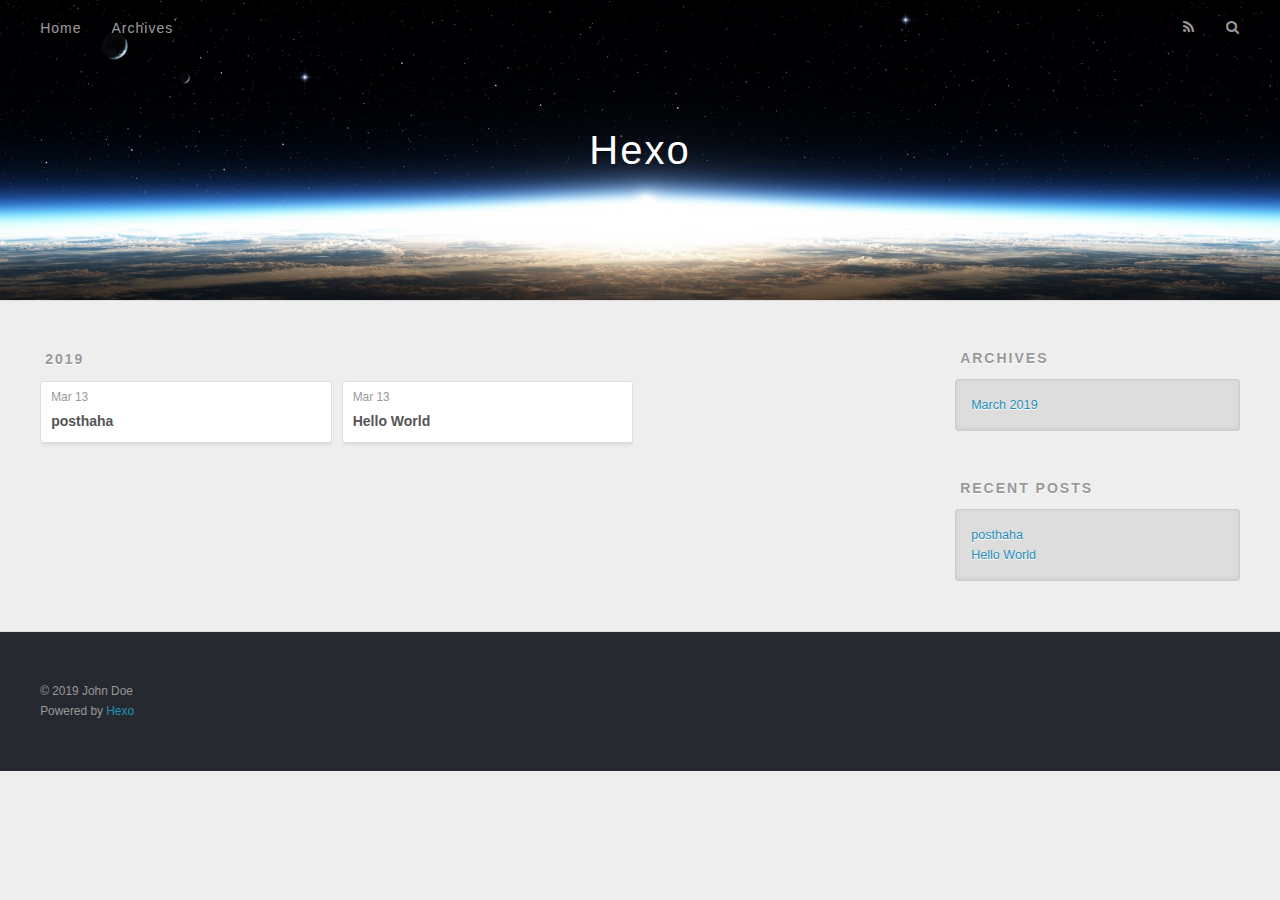
==== archives/index.html @ 3a90e71d "Site updated: 2019-03-13 20:01:15" ====
<!DOCTYPE html>
<html>
<head><meta name="generator" content="Hexo 3.8.0">
  <meta charset="utf-8">
  

  
  <title>Archives | Hexo</title>
  <meta name="viewport" content="width=device-width, initial-scale=1, maximum-scale=1">
  <meta property="og:type" content="website">
<meta property="og:title" content="Hexo">
<meta property="og:url" content="http://yoursite.com/archives/index.html">
<meta property="og:site_name" content="Hexo">
<meta property="og:locale" content="default">
<meta name="twitter:card" content="summary">
<meta name="twitter:title" content="Hexo">
  
    <link rel="alternate" href="/atom.xml" title="Hexo" type="application/atom+xml">
  
  
    <link rel="icon" href="/favicon.png">
  
  
    <link href="//fonts.googleapis.com/css?family=Source+Code+Pro" rel="stylesheet" type="text/css">
  
  <link rel="stylesheet" href="/css/style.css">
</head>
</html>
<body>
  <div id="container">
    <div id="wrap">
      <header id="header">
  <div id="banner"></div>
  <div id="header-outer" class="outer">
    <div id="header-title" class="inner">
      <h1 id="logo-wrap">
        <a href="/" id="logo">Hexo</a>
      </h1>
      
    </div>
    <div id="header-inner" class="inner">
      <nav id="main-nav">
        <a id="main-nav-toggle" class="nav-icon"></a>
        
          <a class="main-nav-link" href="/">Home</a>
        
          <a class="main-nav-link" href="/archives">Archives</a>
        
      </nav>
      <nav id="sub-nav">
        
          <a id="nav-rss-link" class="nav-icon" href="/atom.xml" title="RSS Feed"></a>
        
        <a id="nav-search-btn" class="nav-icon" title="Search"></a>
      </nav>
      <div id="search-form-wrap">
        <form action="//google.com/search" method="get" accept-charset="UTF-8" class="search-form"><input type="search" name="q" class="search-form-input" placeholder="Search"><button type="submit" class="search-form-submit">&#xF002;</button><input type="hidden" name="sitesearch" value="http://yoursite.com"></form>
      </div>
    </div>
  </div>
</header>
      <div class="outer">
        <section id="main">
  
  
    
    
      
      
      <section class="archives-wrap">
        <div class="archive-year-wrap">
          <a href="/archives/2019" class="archive-year">2019</a>
        </div>
        <div class="archives">
    
    <article class="archive-article archive-type-post">
  <div class="archive-article-inner">
    <header class="archive-article-header">
      <a href="/2019/03/13/posthaha/" class="archive-article-date">
  <time datetime="2019-03-13T12:00:44.000Z" itemprop="datePublished">Mar 13</time>
</a>
      
  
    <h1 itemprop="name">
      <a class="archive-article-title" href="/2019/03/13/posthaha/">posthaha</a>
    </h1>
  

    </header>
  </div>
</article>
  
    
    
    <article class="archive-article archive-type-post">
  <div class="archive-article-inner">
    <header class="archive-article-header">
      <a href="/2019/03/13/hello-world/" class="archive-article-date">
  <time datetime="2019-03-13T11:34:07.555Z" itemprop="datePublished">Mar 13</time>
</a>
      
  
    <h1 itemprop="name">
      <a class="archive-article-title" href="/2019/03/13/hello-world/">Hello World</a>
    </h1>
  

    </header>
  </div>
</article>
  
  
    </div></section>
  


</section>
        
          <aside id="sidebar">
  
    

  
    

  
    
  
    
  <div class="widget-wrap">
    <h3 class="widget-title">Archives</h3>
    <div class="widget">
      <ul class="archive-list"><li class="archive-list-item"><a class="archive-list-link" href="/archives/2019/03/">March 2019</a></li></ul>
    </div>
  </div>


  
    
  <div class="widget-wrap">
    <h3 class="widget-title">Recent Posts</h3>
    <div class="widget">
      <ul>
        
          <li>
            <a href="/2019/03/13/posthaha/">posthaha</a>
          </li>
        
          <li>
            <a href="/2019/03/13/hello-world/">Hello World</a>
          </li>
        
      </ul>
    </div>
  </div>

  
</aside>
        
      </div>
      <footer id="footer">
  
  <div class="outer">
    <div id="footer-info" class="inner">
      &copy; 2019 John Doe<br>
      Powered by <a href="http://hexo.io/" target="_blank">Hexo</a>
    </div>
  </div>
</footer>
    </div>
    <nav id="mobile-nav">
  
    <a href="/" class="mobile-nav-link">Home</a>
  
    <a href="/archives" class="mobile-nav-link">Archives</a>
  
</nav>
    

<script src="//ajax.googleapis.com/ajax/libs/jquery/2.0.3/jquery.min.js"></script>


  <link rel="stylesheet" href="/fancybox/jquery.fancybox.css">
  <script src="/fancybox/jquery.fancybox.pack.js"></script>


<script src="/js/script.js"></script>



  </div>
</body>
</html>
---- css/style.css ----
body {
  width: 100%;
}
body:before,
body:after {
  content: "";
  display: table;
}
body:after {
  clear: both;
}
html,
body,
div,
span,
applet,
object,
iframe,
h1,
h2,
h3,
h4,
h5,
h6,
p,
blockquote,
pre,
a,
abbr,
acronym,
address,
big,
cite,
code,
del,
dfn,
em,
img,
ins,
kbd,
q,
s,
samp,
small,
strike,
strong,
sub,
sup,
tt,
var,
dl,
dt,
dd,
ol,
ul,
li,
fieldset,
form,
label,
legend,
table,
caption,
tbody,
tfoot,
thead,
tr,
th,
td {
  margin: 0;
  padding: 0;
  border: 0;
  outline: 0;
  font-weight: inherit;
  font-style: inherit;
  font-family: inherit;
  font-size: 100%;
  vertical-align: baseline;
}
body {
  line-height: 1;
  color: #000;
  background: #fff;
}
ol,
ul {
  list-style: none;
}
table {
  border-collapse: separate;
  border-spacing: 0;
  vertical-align: middle;
}
caption,
th,
td {
  text-align: left;
  font-weight: normal;
  vertical-align: middle;
}
a img {
  border: none;
}
input,
button {
  margin: 0;
  padding: 0;
}
input::-moz-focus-inner,
button::-moz-focus-inner {
  border: 0;
  padding: 0;
}
@font-face {
  font-family: FontAwesome;
  font-style: normal;
  font-weight: normal;
  src: url("fonts/fontawesome-webfont.eot?v=#4.0.3");
  src: url("fonts/fontawesome-webfont.eot?#iefix&v=#4.0.3") format("embedded-opentype"), url("fonts/fontawesome-webfont.woff?v=#4.0.3") format("woff"), url("fonts/fontawesome-webfont.ttf?v=#4.0.3") format("truetype"), url("fonts/fontawesome-webfont.svg#fontawesomeregular?v=#4.0.3") format("svg");
}
html,
body,
#container {
  height: 100%;
}
body {
  background: #eee;
  font: 14px -apple-system, BlinkMacSystemFont, "Segoe UI", "Roboto", "Oxygen", "Ubuntu", "Cantarell", "Fira Sans", "Droid Sans", "Helvetica Neue", sans-serif;
  -webkit-text-size-adjust: 100%;
}
.outer {
  max-width: 1220px;
  margin: 0 auto;
  padding: 0 20px;
}
.outer:before,
.outer:after {
  content: "";
  display: table;
}
.outer:after {
  clear: both;
}
.inner {
  display: inline;
  float: left;
  width: 98.33333333333333%;
  margin: 0 0.833333333333333%;
}
.left,
.alignleft {
  float: left;
}
.right,
.alignright {
  float: right;
}
.clear {
  clear: both;
}
#container {
  position: relative;
}
.mobile-nav-on {
  overflow: hidden;
}
#wrap {
  height: 100%;
  width: 100%;
  position: absolute;
  top: 0;
  left: 0;
  -webkit-transition: 0.2s ease-out;
  -moz-transition: 0.2s ease-out;
  -ms-transition: 0.2s ease-out;
  transition: 0.2s ease-out;
  z-index: 1;
  background: #eee;
}
.mobile-nav-on #wrap {
  left: 280px;
}
@media screen and (min-width: 768px) {
  #main {
    display: inline;
    float: left;
    width: 73.33333333333333%;
    margin: 0 0.833333333333333%;
  }
}
.article-date,
.article-category-link,
.archive-year,
.widget-title {
  text-decoration: none;
  text-transform: uppercase;
  letter-spacing: 2px;
  color: #999;
  margin-bottom: 1em;
  margin-left: 5px;
  line-height: 1em;
  text-shadow: 0 1px #fff;
  font-weight: bold;
}
.article-inner,
.archive-article-inner {
  background: #fff;
  -webkit-box-shadow: 1px 2px 3px #ddd;
  box-shadow: 1px 2px 3px #ddd;
  border: 1px solid #ddd;
  border-radius: 3px;
}
.article-entry h1,
.widget h1 {
  font-size: 2em;
}
.article-entry h2,
.widget h2 {
  font-size: 1.5em;
}
.article-entry h3,
.widget h3 {
  font-size: 1.3em;
}
.article-entry h4,
.widget h4 {
  font-size: 1.2em;
}
.article-entry h5,
.widget h5 {
  font-size: 1em;
}
.article-entry h6,
.widget h6 {
  font-size: 1em;
  color: #999;
}
.article-entry hr,
.widget hr {
  border: 1px dashed #ddd;
}
.article-entry strong,
.widget strong {
  font-weight: bold;
}
.article-entry em,
.widget em,
.article-entry cite,
.widget cite {
  font-style: italic;
}
.article-entry sup,
.widget sup,
.article-entry sub,
.widget sub {
  font-size: 0.75em;
  line-height: 0;
  position: relative;
  vertical-align: baseline;
}
.article-entry sup,
.widget sup {
  top: -0.5em;
}
.article-entry sub,
.widget sub {
  bottom: -0.2em;
}
.article-entry small,
.widget small {
  font-size: 0.85em;
}
.article-entry acronym,
.widget acronym,
.article-entry abbr,
.widget abbr {
  border-bottom: 1px dotted;
}
.article-entry ul,
.widget ul,
.article-entry ol,
.widget ol,
.article-entry dl,
.widget dl {
  margin: 0 20px;
  line-height: 1.6em;
}
.article-entry ul ul,
.widget ul ul,
.article-entry ol ul,
.widget ol ul,
.article-entry ul ol,
.widget ul ol,
.article-entry ol ol,
.widget ol ol {
  margin-top: 0;
  margin-bottom: 0;
}
.article-entry ul,
.widget ul {
  list-style: disc;
}
.article-entry ol,
.widget ol {
  list-style: decimal;
}
.article-entry dt,
.widget dt {
  font-weight: bold;
}
#header {
  height: 300px;
  position: relative;
  border-bottom: 1px solid #ddd;
}
#header:before,
#header:after {
  content: "";
  position: absolute;
  left: 0;
  right: 0;
  height: 40px;
}
#header:before {
  top: 0;
  background: -webkit-linear-gradient(rgba(0,0,0,0.2), transparent);
  background: -moz-linear-gradient(rgba(0,0,0,0.2), transparent);
  background: -ms-linear-gradient(rgba(0,0,0,0.2), transparent);
  background: linear-gradient(rgba(0,0,0,0.2), transparent);
}
#header:after {
  bottom: 0;
  background: -webkit-linear-gradient(transparent, rgba(0,0,0,0.2));
  background: -moz-linear-gradient(transparent, rgba(0,0,0,0.2));
  background: -ms-linear-gradient(transparent, rgba(0,0,0,0.2));
  background: linear-gradient(transparent, rgba(0,0,0,0.2));
}
#header-outer {
  height: 100%;
  position: relative;
}
#header-inner {
  position: relative;
  overflow: hidden;
}
#banner {
  position: absolute;
  top: 0;
  left: 0;
  width: 100%;
  height: 100%;
  background: url("images/banner.jpg") center #000;
  -webkit-background-size: cover;
  -moz-background-size: cover;
  background-size: cover;
  z-index: -1;
}
#header-title {
  text-align: center;
  height: 40px;
  position: absolute;
  top: 50%;
  left: 0;
  margin-top: -20px;
}
#logo,
#subtitle {
  text-decoration: none;
  color: #fff;
  font-weight: 300;
  text-shadow: 0 1px 4px rgba(0,0,0,0.3);
}
#logo {
  font-size: 40px;
  line-height: 40px;
  letter-spacing: 2px;
}
#subtitle {
  font-size: 16px;
  line-height: 16px;
  letter-spacing: 1px;
}
#subtitle-wrap {
  margin-top: 16px;
}
#main-nav {
  float: left;
  margin-left: -15px;
}
.nav-icon,
.main-nav-link {
  float: left;
  color: #fff;
  opacity: 0.6;
  text-decoration: none;
  text-shadow: 0 1px rgba(0,0,0,0.2);
  -webkit-transition: opacity 0.2s;
  -moz-transition: opacity 0.2s;
  -ms-transition: opacity 0.2s;
  transition: opacity 0.2s;
  display: block;
  padding: 20px 15px;
}
.nav-icon:hover,
.main-nav-link:hover {
  opacity: 1;
}
.nav-icon {
  font-family: FontAwesome;
  text-align: center;
  font-size: 14px;
  width: 14px;
  height: 14px;
  padding: 20px 15px;
  position: relative;
  cursor: pointer;
}
.main-nav-link {
  font-weight: 300;
  letter-spacing: 1px;
}
@media screen and (max-width: 479px) {
  .main-nav-link {
    display: none;
  }
}
#main-nav-toggle {
  display: none;
}
#main-nav-toggle:before {
  content: "\f0c9";
}
@media screen and (max-width: 479px) {
  #main-nav-toggle {
    display: block;
  }
}
#sub-nav {
  float: right;
  margin-right: -15px;
}
#nav-rss-link:before {
  content: "\f09e";
}
#nav-search-btn:before {
  content: "\f002";
}
#search-form-wrap {
  position: absolute;
  top: 15px;
  width: 150px;
  height: 30px;
  right: -150px;
  opacity: 0;
  -webkit-transition: 0.2s ease-out;
  -moz-transition: 0.2s ease-out;
  -ms-transition: 0.2s ease-out;
  transition: 0.2s ease-out;
}
#search-form-wrap.on {
  opacity: 1;
  right: 0;
}
@media screen and (max-width: 479px) {
  #search-form-wrap {
    width: 100%;
    right: -100%;
  }
}
.search-form {
  position: absolute;
  top: 0;
  left: 0;
  right: 0;
  background: #fff;
  padding: 5px 15px;
  border-radius: 15px;
  -webkit-box-shadow: 0 0 10px rgba(0,0,0,0.3);
  box-shadow: 0 0 10px rgba(0,0,0,0.3);
}
.search-form-input {
  border: none;
  background: none;
  color: #555;
  width: 100%;
  font: 13px -apple-system, BlinkMacSystemFont, "Segoe UI", "Roboto", "Oxygen", "Ubuntu", "Cantarell", "Fira Sans", "Droid Sans", "Helvetica Neue", sans-serif;
  outline: none;
}
.search-form-input::-webkit-search-results-decoration,
.search-form-input::-webkit-search-cancel-button {
  -webkit-appearance: none;
}
.search-form-submit {
  position: absolute;
  top: 50%;
  right: 10px;
  margin-top: -7px;
  font: 13px FontAwesome;
  border: none;
  background: none;
  color: #bbb;
  cursor: pointer;
}
.search-form-submit:hover,
.search-form-submit:focus {
  color: #777;
}
.article {
  margin: 50px 0;
}
.article-inner {
  overflow: hidden;
}
.article-meta:before,
.article-meta:after {
  content: "";
  display: table;
}
.article-meta:after {
  clear: both;
}
.article-date {
  float: left;
}
.article-category {
  float: left;
  line-height: 1em;
  color: #ccc;
  text-shadow: 0 1px #fff;
  margin-left: 8px;
}
.article-category:before {
  content: "\2022";
}
.article-category-link {
  margin: 0 12px 1em;
}
.article-header {
  padding: 20px 20px 0;
}
.article-title {
  text-decoration: none;
  font-size: 2em;
  font-weight: bold;
  color: #555;
  line-height: 1.1em;
  -webkit-transition: color 0.2s;
  -moz-transition: color 0.2s;
  -ms-transition: color 0.2s;
  transition: color 0.2s;
}
a.article-title:hover {
  color: #258fb8;
}
.article-entry {
  color: #555;
  padding: 0 20px;
}
.article-entry:before,
.article-entry:after {
  content: "";
  display: table;
}
.article-entry:after {
  clear: both;
}
.article-entry p,
.article-entry table {
  line-height: 1.6em;
  margin: 1.6em 0;
}
.article-entry h1,
.article-entry h2,
.article-entry h3,
.article-entry h4,
.article-entry h5,
.article-entry h6 {
  font-weight: bold;
}
.article-entry h1,
.article-entry h2,
.article-entry h3,
.article-entry h4,
.article-entry h5,
.article-entry h6 {
  line-height: 1.1em;
  margin: 1.1em 0;
}
.article-entry a {
  color: #258fb8;
  text-decoration: none;
}
.article-entry a:hover {
  text-decoration: underline;
}
.article-entry ul,
.article-entry ol,
.article-entry dl {
  margin-top: 1.6em;
  margin-bottom: 1.6em;
}
.article-entry img,
.article-entry video {
  max-width: 100%;
  height: auto;
  display: block;
  margin: auto;
}
.article-entry iframe {
  border: none;
}
.article-entry table {
  width: 100%;
  border-collapse: collapse;
  border-spacing: 0;
}
.article-entry th {
  font-weight: bold;
  border-bottom: 3px solid #ddd;
  padding-bottom: 0.5em;
}
.article-entry td {
  border-bottom: 1px solid #ddd;
  padding: 10px 0;
}
.article-entry blockquote {
  font-family: Georgia, "Times New Roman", serif;
  font-size: 1.4em;
  margin: 1.6em 20px;
  text-align: center;
}
.article-entry blockquote footer {
  font-size: 14px;
  margin: 1.6em 0;
  font-family: -apple-system, BlinkMacSystemFont, "Segoe UI", "Roboto", "Oxygen", "Ubuntu", "Cantarell", "Fira Sans", "Droid Sans", "Helvetica Neue", sans-serif;
}
.article-entry blockquote footer cite:before {
  content: "—";
  padding: 0 0.5em;
}
.article-entry .pullquote {
  text-align: left;
  width: 45%;
  margin: 0;
}
.article-entry .pullquote.left {
  margin-left: 0.5em;
  margin-right: 1em;
}
.article-entry .pullquote.right {
  margin-right: 0.5em;
  margin-left: 1em;
}
.article-entry .caption {
  color: #999;
  display: block;
  font-size: 0.9em;
  margin-top: 0.5em;
  position: relative;
  text-align: center;
}
.article-entry .video-container {
  position: relative;
  padding-top: 56.25%;
  height: 0;
  overflow: hidden;
}
.article-entry .video-container iframe,
.article-entry .video-container object,
.article-entry .video-container embed {
  position: absolute;
  top: 0;
  left: 0;
  width: 100%;
  height: 100%;
  margin-top: 0;
}
.article-more-link a {
  display: inline-block;
  line-height: 1em;
  padding: 6px 15px;
  border-radius: 15px;
  background: #eee;
  color: #999;
  text-shadow: 0 1px #fff;
  text-decoration: none;
}
.article-more-link a:hover {
  background: #258fb8;
  color: #fff;
  text-decoration: none;
  text-shadow: 0 1px #1e7293;
}
.article-footer {
  font-size: 0.85em;
  line-height: 1.6em;
  border-top: 1px solid #ddd;
  padding-top: 1.6em;
  margin: 0 20px 20px;
}
.article-footer:before,
.article-footer:after {
  content: "";
  display: table;
}
.article-footer:after {
  clear: both;
}
.article-footer a {
  color: #999;
  text-decoration: none;
}
.article-footer a:hover {
  color: #555;
}
.article-tag-list-item {
  float: left;
  margin-right: 10px;
}
.article-tag-list-link:before {
  content: "#";
}
.article-comment-link {
  float: right;
}
.article-comment-link:before {
  content: "\f075";
  font-family: FontAwesome;
  padding-right: 8px;
}
.article-share-link {
  cursor: pointer;
  float: right;
  margin-left: 20px;
}
.article-share-link:before {
  content: "\f064";
  font-family: FontAwesome;
  padding-right: 6px;
}
#article-nav {
  position: relative;
}
#article-nav:before,
#article-nav:after {
  content: "";
  display: table;
}
#article-nav:after {
  clear: both;
}
@media screen and (min-width: 768px) {
  #article-nav {
    margin: 50px 0;
  }
  #article-nav:before {
    width: 8px;
    height: 8px;
    position: absolute;
    top: 50%;
    left: 50%;
    margin-top: -4px;
    margin-left: -4px;
    content: "";
    border-radius: 50%;
    background: #ddd;
    -webkit-box-shadow: 0 1px 2px #fff;
    box-shadow: 0 1px 2px #fff;
  }
}
.article-nav-link-wrap {
  text-decoration: none;
  text-shadow: 0 1px #fff;
  color: #999;
  -webkit-box-sizing: border-box;
  -moz-box-sizing: border-box;
  box-sizing: border-box;
  margin-top: 50px;
  text-align: center;
  display: block;
}
.article-nav-link-wrap:hover {
  color: #555;
}
@media screen and (min-width: 768px) {
  .article-nav-link-wrap {
    width: 50%;
    margin-top: 0;
  }
}
@media screen and (min-width: 768px) {
  #article-nav-newer {
    float: left;
    text-align: right;
    padding-right: 20px;
  }
}
@media screen and (min-width: 768px) {
  #article-nav-older {
    float: right;
    text-align: left;
    padding-left: 20px;
  }
}
.article-nav-caption {
  text-transform: uppercase;
  letter-spacing: 2px;
  color: #ddd;
  line-height: 1em;
  font-weight: bold;
}
#article-nav-newer .article-nav-caption {
  margin-right: -2px;
}
.article-nav-title {
  font-size: 0.85em;
  line-height: 1.6em;
  margin-top: 0.5em;
}
.article-share-box {
  position: absolute;
  display: none;
  background: #fff;
  -webkit-box-shadow: 1px 2px 10px rgba(0,0,0,0.2);
  box-shadow: 1px 2px 10px rgba(0,0,0,0.2);
  border-radius: 3px;
  margin-left: -145px;
  overflow: hidden;
  z-index: 1;
}
.article-share-box.on {
  display: block;
}
.article-share-input {
  width: 100%;
  background: none;
  -webkit-box-sizing: border-box;
  -moz-box-sizing: border-box;
  box-sizing: border-box;
  font: 14px -apple-system, BlinkMacSystemFont, "Segoe UI", "Roboto", "Oxygen", "Ubuntu", "Cantarell", "Fira Sans", "Droid Sans", "Helvetica Neue", sans-serif;
  padding: 0 15px;
  color: #555;
  outline: none;
  border: 1px solid #ddd;
  border-radius: 3px 3px 0 0;
  height: 36px;
  line-height: 36px;
}
.article-share-links {
  background: #eee;
}
.article-share-links:before,
.article-share-links:after {
  content: "";
  display: table;
}
.article-share-links:after {
  clear: both;
}
.article-share-twitter,
.article-share-facebook,
.article-share-pinterest,
.article-share-google {
  width: 50px;
  height: 36px;
  display: block;
  float: left;
  position: relative;
  color: #999;
  text-shadow: 0 1px #fff;
}
.article-share-twitter:before,
.article-share-facebook:before,
.article-share-pinterest:before,
.article-share-google:before {
  font-size: 20px;
  font-family: FontAwesome;
  width: 20px;
  height: 20px;
  position: absolute;
  top: 50%;
  left: 50%;
  margin-top: -10px;
  margin-left: -10px;
  text-align: center;
}
.article-share-twitter:hover,
.article-share-facebook:hover,
.article-share-pinterest:hover,
.article-share-google:hover {
  color: #fff;
}
.article-share-twitter:before {
  content: "\f099";
}
.article-share-twitter:hover {
  background: #00aced;
  text-shadow: 0 1px #008abe;
}
.article-share-facebook:before {
  content: "\f09a";
}
.article-share-facebook:hover {
  background: #3b5998;
  text-shadow: 0 1px #2f477a;
}
.article-share-pinterest:before {
  content: "\f0d2";
}
.article-share-pinterest:hover {
  background: #cb2027;
  text-shadow: 0 1px #a21a1f;
}
.article-share-google:before {
  content: "\f0d5";
}
.article-share-google:hover {
  background: #dd4b39;
  text-shadow: 0 1px #be3221;
}
.article-gallery {
  background: #000;
  position: relative;
}
.article-gallery-photos {
  position: relative;
  overflow: hidden;
}
.article-gallery-img {
  display: none;
  max-width: 100%;
}
.article-gallery-img:first-child {
  display: block;
}
.article-gallery-img.loaded {
  position: absolute;
  display: block;
}
.article-gallery-img img {
  display: block;
  max-width: 100%;
  margin: 0 auto;
}
#comments {
  background: #fff;
  -webkit-box-shadow: 1px 2px 3px #ddd;
  box-shadow: 1px 2px 3px #ddd;
  padding: 20px;
  border: 1px solid #ddd;
  border-radius: 3px;
  margin: 50px 0;
}
#comments a {
  color: #258fb8;
}
.archives-wrap {
  margin: 50px 0;
}
.archives:before,
.archives:after {
  content: "";
  display: table;
}
.archives:after {
  clear: both;
}
.archive-year-wrap {
  margin-bottom: 1em;
}
.archives {
  -webkit-column-gap: 10px;
  -moz-column-gap: 10px;
  column-gap: 10px;
}
@media screen and (min-width: 480px) and (max-width: 767px) {
  .archives {
    -webkit-column-count: 2;
    -moz-column-count: 2;
    column-count: 2;
  }
}
@media screen and (min-width: 768px) {
  .archives {
    -webkit-column-count: 3;
    -moz-column-count: 3;
    column-count: 3;
  }
}
.archive-article {
  -webkit-column-break-inside: avoid;
  page-break-inside: avoid;
  overflow: hidden;
  break-inside: avoid-column;
}
.archive-article-inner {
  padding: 10px;
  margin-bottom: 15px;
}
.archive-article-title {
  text-decoration: none;
  font-weight: bold;
  color: #555;
  -webkit-transition: color 0.2s;
  -moz-transition: color 0.2s;
  -ms-transition: color 0.2s;
  transition: color 0.2s;
  line-height: 1.6em;
}
.archive-article-title:hover {
  color: #258fb8;
}
.archive-article-footer {
  margin-top: 1em;
}
.archive-article-date {
  color: #999;
  text-decoration: none;
  font-size: 0.85em;
  line-height: 1em;
  margin-bottom: 0.5em;
  display: block;
}
#page-nav {
  margin: 50px auto;
  background: #fff;
  -webkit-box-shadow: 1px 2px 3px #ddd;
  box-shadow: 1px 2px 3px #ddd;
  border: 1px solid #ddd;
  border-radius: 3px;
  text-align: center;
  color: #999;
  overflow: hidden;
}
#page-nav:before,
#page-nav:after {
  content: "";
  display: table;
}
#page-nav:after {
  clear: both;
}
#page-nav a,
#page-nav span {
  padding: 10px 20px;
  line-height: 1;
  height: 2ex;
}
#page-nav a {
  color: #999;
  text-decoration: none;
}
#page-nav a:hover {
  background: #999;
  color: #fff;
}
#page-nav .prev {
  float: left;
}
#page-nav .next {
  float: right;
}
#page-nav .page-number {
  display: inline-block;
}
@media screen and (max-width: 479px) {
  #page-nav .page-number {
    display: none;
  }
}
#page-nav .current {
  color: #555;
  font-weight: bold;
}
#page-nav .space {
  color: #ddd;
}
#footer {
  background: #262a30;
  padding: 50px 0;
  border-top: 1px solid #ddd;
  color: #999;
}
#footer a {
  color: #258fb8;
  text-decoration: none;
}
#footer a:hover {
  text-decoration: underline;
}
#footer-info {
  line-height: 1.6em;
  font-size: 0.85em;
}
.article-entry pre,
.article-entry .highlight {
  background: #2d2d2d;
  margin: 0 -20px;
  padding: 15px 20px;
  border-style: solid;
  border-color: #ddd;
  border-width: 1px 0;
  overflow: auto;
  color: #ccc;
  line-height: 22.400000000000002px;
}
.article-entry .highlight .gutter pre,
.article-entry .gist .gist-file .gist-data .line-numbers {
  color: #666;
  font-size: 0.85em;
}
.article-entry pre,
.article-entry code {
  font-family: "Source Code Pro", Consolas, Monaco, Menlo, Consolas, monospace;
}
.article-entry code {
  background: #eee;
  text-shadow: 0 1px #fff;
  padding: 0 0.3em;
}
.article-entry pre code {
  background: none;
  text-shadow: none;
  padding: 0;
}
.article-entry .highlight pre {
  border: none;
  margin: 0;
  padding: 0;
}
.article-entry .highlight table {
  margin: 0;
  width: auto;
}
.article-entry .highlight td {
  border: none;
  padding: 0;
}
.article-entry .highlight figcaption {
  font-size: 0.85em;
  color: #999;
  line-height: 1em;
  margin-bottom: 1em;
}
.article-entry .highlight figcaption:before,
.article-entry .highlight figcaption:after {
  content: "";
  display: table;
}
.article-entry .highlight figcaption:after {
  clear: both;
}
.article-entry .highlight figcaption a {
  float: right;
}
.article-entry .highlight .gutter pre {
  text-align: right;
  padding-right: 20px;
}
.article-entry .highlight .line {
  height: 22.400000000000002px;
}
.article-entry .highlight .line.marked {
  background: #515151;
}
.article-entry .gist {
  margin: 0 -20px;
  border-style: solid;
  border-color: #ddd;
  border-width: 1px 0;
  background: #2d2d2d;
  padding: 15px 20px 15px 0;
}
.article-entry .gist .gist-file {
  border: none;
  font-family: "Source Code Pro", Consolas, Monaco, Menlo, Consolas, monospace;
  margin: 0;
}
.article-entry .gist .gist-file .gist-data {
  background: none;
  border: none;
}
.article-entry .gist .gist-file .gist-data .line-numbers {
  background: none;
  border: none;
  padding: 0 20px 0 0;
}
.article-entry .gist .gist-file .gist-data .line-data {
  padding: 0 !important;
}
.article-entry .gist .gist-file .highlight {
  margin: 0;
  padding: 0;
  border: none;
}
.article-entry .gist .gist-file .gist-meta {
  background: #2d2d2d;
  color: #999;
  font: 0.85em -apple-system, BlinkMacSystemFont, "Segoe UI", "Roboto", "Oxygen", "Ubuntu", "Cantarell", "Fira Sans", "Droid Sans", "Helvetica Neue", sans-serif;
  text-shadow: 0 0;
  padding: 0;
  margin-top: 1em;
  margin-left: 20px;
}
.article-entry .gist .gist-file .gist-meta a {
  color: #258fb8;
  font-weight: normal;
}
.article-entry .gist .gist-file .gist-meta a:hover {
  text-decoration: underline;
}
pre .comment,
pre .title {
  color: #999;
}
pre .variable,
pre .attribute,
pre .tag,
pre .regexp,
pre .ruby .constant,
pre .xml .tag .title,
pre .xml .pi,
pre .xml .doctype,
pre .html .doctype,
pre .css .id,
pre .css .class,
pre .css .pseudo {
  color: #f2777a;
}
pre .number,
pre .preprocessor,
pre .built_in,
pre .literal,
pre .params,
pre .constant {
  color: #f99157;
}
pre .class,
pre .ruby .class .title,
pre .css .rules .attribute {
  color: #9c9;
}
pre .string,
pre .value,
pre .inheritance,
pre .header,
pre .ruby .symbol,
pre .xml .cdata {
  color: #9c9;
}
pre .css .hexcolor {
  color: #6cc;
}
pre .function,
pre .python .decorator,
pre .python .title,
pre .ruby .function .title,
pre .ruby .title .keyword,
pre .perl .sub,
pre .javascript .title,
pre .coffeescript .title {
  color: #69c;
}
pre .keyword,
pre .javascript .function {
  color: #c9c;
}
@media screen and (max-width: 479px) {
  #mobile-nav {
    position: absolute;
    top: 0;
    left: 0;
    width: 280px;
    height: 100%;
    background: #191919;
    border-right: 1px solid #fff;
  }
}
@media screen and (max-width: 479px) {
  .mobile-nav-link {
    display: block;
    color: #999;
    text-decoration: none;
    padding: 15px 20px;
    font-weight: bold;
  }
  .mobile-nav-link:hover {
    color: #fff;
  }
}
@media screen and (min-width: 768px) {
  #sidebar {
    display: inline;
    float: left;
    width: 23.333333333333332%;
    margin: 0 0.833333333333333%;
  }
}
.widget-wrap {
  margin: 50px 0;
}
.widget {
  color: #777;
  text-shadow: 0 1px #fff;
  background: #ddd;
  -webkit-box-shadow: 0 -1px 4px #ccc inset;
  box-shadow: 0 -1px 4px #ccc inset;
  border: 1px solid #ccc;
  padding: 15px;
  border-radius: 3px;
}
.widget a {
  color: #258fb8;
  text-decoration: none;
}
.widget a:hover {
  text-decoration: underline;
}
.widget ul ul,
.widget ol ul,
.widget dl ul,
.widget ul ol,
.widget ol ol,
.widget dl ol,
.widget ul dl,
.widget ol dl,
.widget dl dl {
  margin-left: 15px;
  list-style: disc;
}
.widget {
  line-height: 1.6em;
  word-wrap: break-word;
  font-size: 0.9em;
}
.widget ul,
.widget ol {
  list-style: none;
  margin: 0;
}
.widget ul ul,
.widget ol ul,
.widget ul ol,
.widget ol ol {
  margin: 0 20px;
}
.widget ul ul,
.widget ol ul {
  list-style: disc;
}
.widget ul ol,
.widget ol ol {
  list-style: decimal;
}
.category-list-count,
.tag-list-count,
.archive-list-count {
  padding-left: 5px;
  color: #999;
  font-size: 0.85em;
}
.category-list-count:before,
.tag-list-count:before,
.archive-list-count:before {
  content: "(";
}
.category-list-count:after,
.tag-list-count:after,
.archive-list-count:after {
  content: ")";
}
.tagcloud a {
  margin-right: 5px;
  display: inline-block;
}
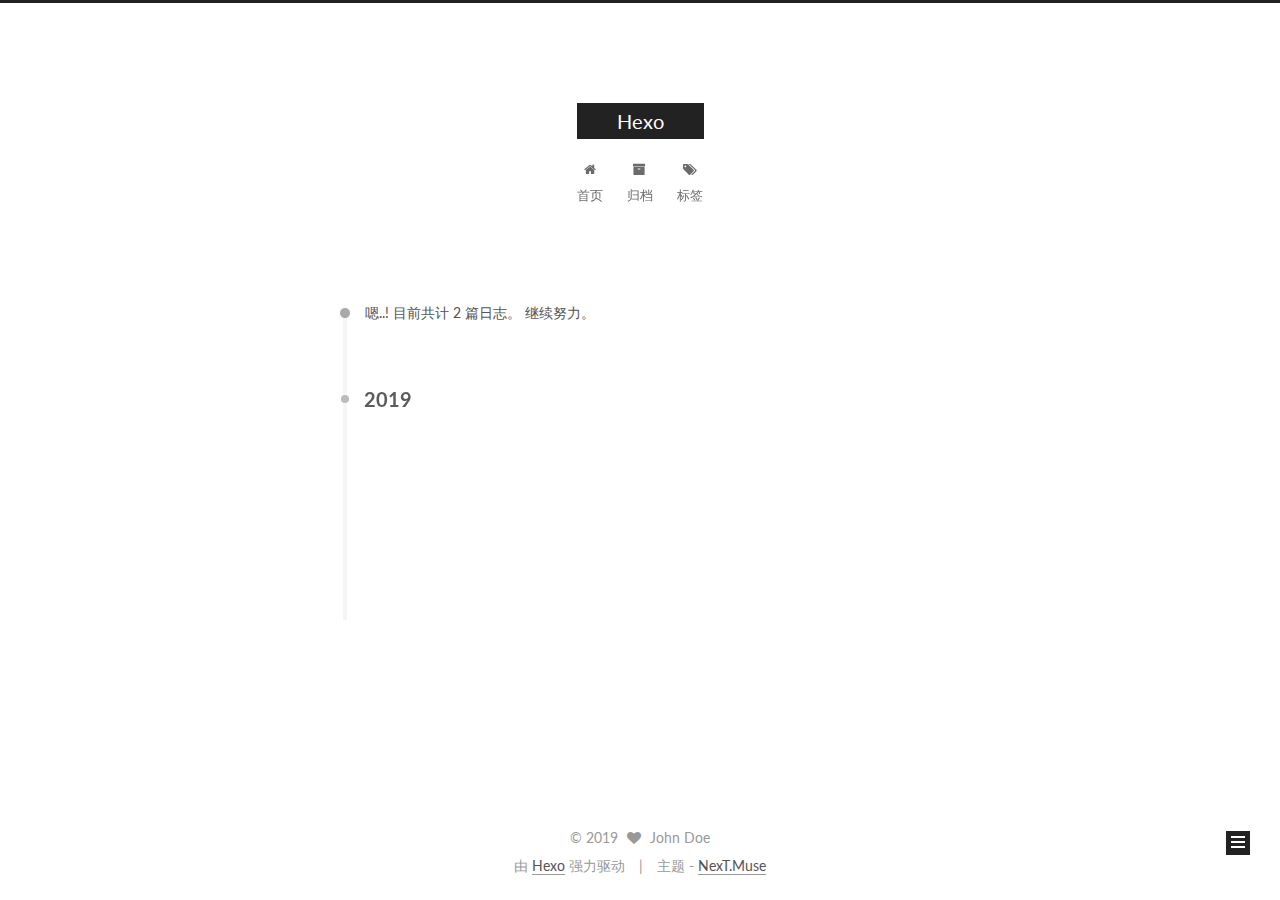
==== commit 60cc2440: "Site updated: 2019-03-13 20:49:06" ====
--- a/archives/index.html
+++ b/archives/index.html
@@ -1,193 +1,591 @@
 <!DOCTYPE html>
-<html>
+
+
+
+  
+
+
+<html class="theme-next muse use-motion" lang="zh-Hans">
 <head><meta name="generator" content="Hexo 3.8.0">
-  <meta charset="utf-8">
-  
-
-  
-  <title>Archives | Hexo</title>
-  <meta name="viewport" content="width=device-width, initial-scale=1, maximum-scale=1">
-  <meta property="og:type" content="website">
+  <meta charset="UTF-8">
+<meta http-equiv="X-UA-Compatible" content="IE=edge">
+<meta name="viewport" content="width=device-width, initial-scale=1, maximum-scale=1">
+<meta name="theme-color" content="#222">
+
+
+
+
+
+
+
+
+
+<meta http-equiv="Cache-Control" content="no-transform">
+<meta http-equiv="Cache-Control" content="no-siteapp">
+
+
+
+
+
+
+
+
+
+
+
+
+
+
+
+  
+  
+  <link href="/lib/fancybox/source/jquery.fancybox.css?v=2.1.5" rel="stylesheet" type="text/css">
+
+
+
+
+  
+  
+  
+  
+
+  
+    
+    
+  
+
+  
+
+  
+
+  
+
+  
+
+  
+    
+    
+    <link href="//fonts.googleapis.com/css?family=Lato:300,300italic,400,400italic,700,700italic&subset=latin,latin-ext" rel="stylesheet" type="text/css">
+  
+
+
+
+
+
+
+<link href="/lib/font-awesome/css/font-awesome.min.css?v=4.6.2" rel="stylesheet" type="text/css">
+
+<link href="/css/main.css?v=5.1.2" rel="stylesheet" type="text/css">
+
+
+  <meta name="keywords" content="Hexo, NexT">
+
+
+
+
+
+
+
+
+  <link rel="shortcut icon" type="image/x-icon" href="/favicon.ico?v=5.1.2">
+
+
+
+
+
+
+<meta property="og:type" content="website">
 <meta property="og:title" content="Hexo">
 <meta property="og:url" content="http://yoursite.com/archives/index.html">
 <meta property="og:site_name" content="Hexo">
-<meta property="og:locale" content="default">
+<meta property="og:locale" content="zh-Hans">
 <meta name="twitter:card" content="summary">
 <meta name="twitter:title" content="Hexo">
-  
-    <link rel="alternate" href="/atom.xml" title="Hexo" type="application/atom+xml">
-  
-  
-    <link rel="icon" href="/favicon.png">
-  
-  
-    <link href="//fonts.googleapis.com/css?family=Source+Code+Pro" rel="stylesheet" type="text/css">
-  
-  <link rel="stylesheet" href="/css/style.css">
+
+
+
+<script type="text/javascript" id="hexo.configurations">
+  var NexT = window.NexT || {};
+  var CONFIG = {
+    root: '/',
+    scheme: 'Muse',
+    sidebar: {"position":"left","display":"post","offset":12,"offset_float":12,"b2t":false,"scrollpercent":false,"onmobile":false},
+    fancybox: true,
+    tabs: true,
+    motion: true,
+    duoshuo: {
+      userId: '0',
+      author: '博主'
+    },
+    algolia: {
+      applicationID: '',
+      apiKey: '',
+      indexName: '',
+      hits: {"per_page":10},
+      labels: {"input_placeholder":"Search for Posts","hits_empty":"We didn't find any results for the search: ${query}","hits_stats":"${hits} results found in ${time} ms"}
+    }
+  };
+</script>
+
+
+
+  <link rel="canonical" href="http://yoursite.com/archives/">
+
+
+
+
+
+  <title>归档 | Hexo</title>
+  
+
+
+
+
+
+
+
+
+
+
+
+
+
+
 </head>
-</html>
-<body>
-  <div id="container">
-    <div id="wrap">
-      <header id="header">
-  <div id="banner"></div>
-  <div id="header-outer" class="outer">
-    <div id="header-title" class="inner">
-      <h1 id="logo-wrap">
-        <a href="/" id="logo">Hexo</a>
-      </h1>
-      
+
+<body itemscope itemtype="http://schema.org/WebPage" lang="zh-Hans">
+
+  
+  
+    
+  
+
+  <div class="container sidebar-position-left  page-archive  ">
+    <div class="headband"></div>
+
+    <header id="header" class="header" itemscope itemtype="http://schema.org/WPHeader">
+      <div class="header-inner"><div class="site-brand-wrapper">
+  <div class="site-meta ">
+    
+
+    <div class="custom-logo-site-title">
+      <a href="/" class="brand" rel="start">
+        <span class="logo-line-before"><i></i></span>
+        <span class="site-title">Hexo</span>
+        <span class="logo-line-after"><i></i></span>
+      </a>
     </div>
-    <div id="header-inner" class="inner">
-      <nav id="main-nav">
-        <a id="main-nav-toggle" class="nav-icon"></a>
-        
-          <a class="main-nav-link" href="/">Home</a>
-        
-          <a class="main-nav-link" href="/archives">Archives</a>
-        
-      </nav>
-      <nav id="sub-nav">
-        
-          <a id="nav-rss-link" class="nav-icon" href="/atom.xml" title="RSS Feed"></a>
-        
-        <a id="nav-search-btn" class="nav-icon" title="Search"></a>
-      </nav>
-      <div id="search-form-wrap">
-        <form action="//google.com/search" method="get" accept-charset="UTF-8" class="search-form"><input type="search" name="q" class="search-form-input" placeholder="Search"><button type="submit" class="search-form-submit">&#xF002;</button><input type="hidden" name="sitesearch" value="http://yoursite.com"></form>
+      
+        <p class="site-subtitle"></p>
+      
+  </div>
+
+  <div class="site-nav-toggle">
+    <button>
+      <span class="btn-bar"></span>
+      <span class="btn-bar"></span>
+      <span class="btn-bar"></span>
+    </button>
+  </div>
+</div>
+
+<nav class="site-nav">
+  
+
+  
+    <ul id="menu" class="menu">
+      
+        
+        <li class="menu-item menu-item-home">
+          <a href="/" rel="section">
+            
+              <i class="menu-item-icon fa fa-fw fa-home"></i> <br>
+            
+            首页
+          </a>
+        </li>
+      
+        
+        <li class="menu-item menu-item-archives">
+          <a href="/archives/" rel="section">
+            
+              <i class="menu-item-icon fa fa-fw fa-archive"></i> <br>
+            
+            归档
+          </a>
+        </li>
+      
+        
+        <li class="menu-item menu-item-tags">
+          <a href="/tags/" rel="section">
+            
+              <i class="menu-item-icon fa fa-fw fa-tags"></i> <br>
+            
+            标签
+          </a>
+        </li>
+      
+
+      
+    </ul>
+  
+
+  
+</nav>
+
+
+
+ </div>
+    </header>
+
+    <main id="main" class="main">
+      <div class="main-inner">
+        <div class="content-wrap">
+          <div id="content" class="content">
+            
+
+  
+  
+  
+  <div class="post-block archive">
+    <div id="posts" class="posts-collapse">
+      <span class="archive-move-on"></span>
+
+      <span class="archive-page-counter">
+        
+        
+        
+          
+        
+        嗯..! 目前共计 2 篇日志。 继续努力。
+      </span>
+
+      
+
+        
+        
+        
+
+        
+          
+          <div class="collection-title">
+            <h2 class="archive-year motion-element" id="archive-year-2019">2019</h2>
+          </div>
+        
+        
+
+        
+
+  <article class="post post-type-normal" itemscope itemtype="http://schema.org/Article">
+    <header class="post-header">
+
+      <h2 class="post-title">
+        
+            <a class="post-title-link" href="/2019/03/13/posthaha/" itemprop="url">
+              
+                <span itemprop="name">posthaha</span>
+              
+            </a>
+        
+      </h2>
+
+      <div class="post-meta">
+        <time class="post-time" itemprop="dateCreated" datetime="2019-03-13T20:00:44+08:00" content="2019-03-13">
+          03-13
+        </time>
       </div>
+
+    </header>
+  </article>
+
+
+
+      
+
+        
+        
+        
+
+        
+        
+
+        
+
+  <article class="post post-type-normal" itemscope itemtype="http://schema.org/Article">
+    <header class="post-header">
+
+      <h2 class="post-title">
+        
+            <a class="post-title-link" href="/2019/03/13/hello-world/" itemprop="url">
+              
+                <span itemprop="name">Hello World</span>
+              
+            </a>
+        
+      </h2>
+
+      <div class="post-meta">
+        <time class="post-time" itemprop="dateCreated" datetime="2019-03-13T19:34:07+08:00" content="2019-03-13">
+          03-13
+        </time>
+      </div>
+
+    </header>
+  </article>
+
+
+
+      
+
     </div>
   </div>
-</header>
-      <div class="outer">
-        <section id="main">
-  
-  
-    
-    
-      
-      
-      <section class="archives-wrap">
-        <div class="archive-year-wrap">
-          <a href="/archives/2019" class="archive-year">2019</a>
+  
+  
+  
+
+  
+
+
+
+          </div>
+          
+
+
+          
+
         </div>
-        <div class="archives">
-    
-    <article class="archive-article archive-type-post">
-  <div class="archive-article-inner">
-    <header class="archive-article-header">
-      <a href="/2019/03/13/posthaha/" class="archive-article-date">
-  <time datetime="2019-03-13T12:00:44.000Z" itemprop="datePublished">Mar 13</time>
-</a>
-      
-  
-    <h1 itemprop="name">
-      <a class="archive-article-title" href="/2019/03/13/posthaha/">posthaha</a>
-    </h1>
-  
-
-    </header>
-  </div>
-</article>
-  
-    
-    
-    <article class="archive-article archive-type-post">
-  <div class="archive-article-inner">
-    <header class="archive-article-header">
-      <a href="/2019/03/13/hello-world/" class="archive-article-date">
-  <time datetime="2019-03-13T11:34:07.555Z" itemprop="datePublished">Mar 13</time>
-</a>
-      
-  
-    <h1 itemprop="name">
-      <a class="archive-article-title" href="/2019/03/13/hello-world/">Hello World</a>
-    </h1>
-  
-
-    </header>
-  </div>
-</article>
-  
-  
-    </div></section>
-  
-
-
-</section>
-        
-          <aside id="sidebar">
-  
-    
-
-  
-    
-
-  
-    
-  
-    
-  <div class="widget-wrap">
-    <h3 class="widget-title">Archives</h3>
-    <div class="widget">
-      <ul class="archive-list"><li class="archive-list-item"><a class="archive-list-link" href="/archives/2019/03/">March 2019</a></li></ul>
+        
+          
+  
+  <div class="sidebar-toggle">
+    <div class="sidebar-toggle-line-wrap">
+      <span class="sidebar-toggle-line sidebar-toggle-line-first"></span>
+      <span class="sidebar-toggle-line sidebar-toggle-line-middle"></span>
+      <span class="sidebar-toggle-line sidebar-toggle-line-last"></span>
     </div>
   </div>
 
-
-  
-    
-  <div class="widget-wrap">
-    <h3 class="widget-title">Recent Posts</h3>
-    <div class="widget">
-      <ul>
-        
-          <li>
-            <a href="/2019/03/13/posthaha/">posthaha</a>
-          </li>
-        
-          <li>
-            <a href="/2019/03/13/hello-world/">Hello World</a>
-          </li>
-        
-      </ul>
+  <aside id="sidebar" class="sidebar">
+    
+    <div class="sidebar-inner">
+
+      
+
+      
+
+      <section class="site-overview sidebar-panel sidebar-panel-active">
+        <div class="site-author motion-element" itemprop="author" itemscope itemtype="http://schema.org/Person">
+          <img class="site-author-image" itemprop="image" src="/images/avatar.gif" alt="John Doe">
+          <p class="site-author-name" itemprop="name">John Doe</p>
+           
+              <p class="site-description motion-element" itemprop="description"></p>
+          
+        </div>
+        <nav class="site-state motion-element">
+
+          
+            <div class="site-state-item site-state-posts">
+              <a href="/archives/">
+                <span class="site-state-item-count">2</span>
+                <span class="site-state-item-name">日志</span>
+              </a>
+            </div>
+          
+
+          
+
+          
+
+        </nav>
+
+        
+
+        <div class="links-of-author motion-element">
+          
+        </div>
+
+        
+        
+
+        
+        
+
+        
+
+
+      </section>
+
+      
+
+      
+
     </div>
+  </aside>
+
+
+        
+      </div>
+    </main>
+
+    <footer id="footer" class="footer">
+      <div class="footer-inner">
+        <div class="copyright">
+  
+  &copy; 
+  <span itemprop="copyrightYear">2019</span>
+  <span class="with-love">
+    <i class="fa fa-heart"></i>
+  </span>
+  <span class="author" itemprop="copyrightHolder">John Doe</span>
+</div>
+
+
+<div class="powered-by">
+  由 <a class="theme-link" href="https://hexo.io">Hexo</a> 强力驱动
+</div>
+
+<div class="theme-info">
+  主题 -
+  <a class="theme-link" href="https://github.com/iissnan/hexo-theme-next">
+    NexT.Muse
+  </a>
+</div>
+
+
+        
+
+        
+      </div>
+    </footer>
+
+    
+      <div class="back-to-top">
+        <i class="fa fa-arrow-up"></i>
+        
+      </div>
+    
+
   </div>
 
   
-</aside>
-        
-      </div>
-      <footer id="footer">
-  
-  <div class="outer">
-    <div id="footer-info" class="inner">
-      &copy; 2019 John Doe<br>
-      Powered by <a href="http://hexo.io/" target="_blank">Hexo</a>
-    </div>
-  </div>
-</footer>
-    </div>
-    <nav id="mobile-nav">
-  
-    <a href="/" class="mobile-nav-link">Home</a>
-  
-    <a href="/archives" class="mobile-nav-link">Archives</a>
-  
-</nav>
-    
-
-<script src="//ajax.googleapis.com/ajax/libs/jquery/2.0.3/jquery.min.js"></script>
-
-
-  <link rel="stylesheet" href="/fancybox/jquery.fancybox.css">
-  <script src="/fancybox/jquery.fancybox.pack.js"></script>
-
-
-<script src="/js/script.js"></script>
-
-
-
-  </div>
+
+<script type="text/javascript">
+  if (Object.prototype.toString.call(window.Promise) !== '[object Function]') {
+    window.Promise = null;
+  }
+</script>
+
+
+
+
+
+
+
+
+
+  
+
+
+
+
+
+
+
+
+
+
+
+
+  
+  <script type="text/javascript" src="/lib/jquery/index.js?v=2.1.3"></script>
+
+  
+  <script type="text/javascript" src="/lib/fastclick/lib/fastclick.min.js?v=1.0.6"></script>
+
+  
+  <script type="text/javascript" src="/lib/jquery_lazyload/jquery.lazyload.js?v=1.9.7"></script>
+
+  
+  <script type="text/javascript" src="/lib/velocity/velocity.min.js?v=1.2.1"></script>
+
+  
+  <script type="text/javascript" src="/lib/velocity/velocity.ui.min.js?v=1.2.1"></script>
+
+  
+  <script type="text/javascript" src="/lib/fancybox/source/jquery.fancybox.pack.js?v=2.1.5"></script>
+
+
+  
+
+
+  <script type="text/javascript" src="/js/src/utils.js?v=5.1.2"></script>
+
+  <script type="text/javascript" src="/js/src/motion.js?v=5.1.2"></script>
+
+
+
+  
+  
+
+  
+  
+    <script type="text/javascript" id="motion.page.archive">
+      $('.archive-year').velocity('transition.slideLeftIn');
+    </script>
+  
+
+
+  
+
+
+  <script type="text/javascript" src="/js/src/bootstrap.js?v=5.1.2"></script>
+
+
+
+  
+
+
+  
+
+
+
+
+	
+
+
+
+
+
+  
+
+
+
+
+
+  
+
+
+
+
+
+
+  
+
+
+
+
+
+  
+
+  
+
+  
+
+  
+
+  
+
+  
+
 </body>
-</html>+</html>
--- a/css/main.css
+++ b/css/main.css
@@ -0,0 +1,2648 @@
+/* normalize.css v3.0.2 | MIT License | git.io/normalize */
+html {
+  font-family: sans-serif; /* 1 */
+  -ms-text-size-adjust: 100%; /* 2 */
+  -webkit-text-size-adjust: 100%; /* 2 */
+}
+body {
+  margin: 0;
+}
+article,
+aside,
+details,
+figcaption,
+figure,
+footer,
+header,
+hgroup,
+main,
+menu,
+nav,
+section,
+summary {
+  display: block;
+}
+audio,
+canvas,
+progress,
+video {
+  display: inline-block; /* 1 */
+  vertical-align: baseline; /* 2 */
+}
+audio:not([controls]) {
+  display: none;
+  height: 0;
+}
+[hidden],
+template {
+  display: none;
+}
+a {
+  background-color: transparent;
+}
+a:active,
+a:hover {
+  outline: 0;
+}
+abbr[title] {
+  border-bottom: 1px dotted;
+}
+b,
+strong {
+  font-weight: bold;
+}
+dfn {
+  font-style: italic;
+}
+h1 {
+  font-size: 2em;
+  margin: 0.67em 0;
+}
+mark {
+  background: #ff0;
+  color: #000;
+}
+small {
+  font-size: 80%;
+}
+sub,
+sup {
+  font-size: 75%;
+  line-height: 0;
+  position: relative;
+  vertical-align: baseline;
+}
+sup {
+  top: -0.5em;
+}
+sub {
+  bottom: -0.25em;
+}
+img {
+  border: 0;
+}
+svg:not(:root) {
+  overflow: hidden;
+}
+figure {
+  margin: 1em 40px;
+}
+hr {
+  -moz-box-sizing: content-box;
+  box-sizing: content-box;
+  height: 0;
+}
+pre {
+  overflow: auto;
+}
+code,
+kbd,
+pre,
+samp {
+  font-family: monospace, monospace;
+  font-size: 1em;
+}
+button,
+input,
+optgroup,
+select,
+textarea {
+  color: inherit; /* 1 */
+  font: inherit; /* 2 */
+  margin: 0; /* 3 */
+}
+button {
+  overflow: visible;
+}
+button,
+select {
+  text-transform: none;
+}
+button,
+html input[type="button"],
+input[type="reset"],
+input[type="submit"] {
+  -webkit-appearance: button; /* 2 */
+  cursor: pointer; /* 3 */
+}
+button[disabled],
+html input[disabled] {
+  cursor: default;
+}
+button::-moz-focus-inner,
+input::-moz-focus-inner {
+  border: 0;
+  padding: 0;
+}
+input {
+  line-height: normal;
+}
+input[type="checkbox"],
+input[type="radio"] {
+  box-sizing: border-box; /* 1 */
+  padding: 0; /* 2 */
+}
+input[type="number"]::-webkit-inner-spin-button,
+input[type="number"]::-webkit-outer-spin-button {
+  height: auto;
+}
+input[type="search"] {
+  -webkit-appearance: textfield; /* 1 */
+  -moz-box-sizing: content-box;
+  -webkit-box-sizing: content-box; /* 2 */
+  box-sizing: content-box;
+}
+input[type="search"]::-webkit-search-cancel-button,
+input[type="search"]::-webkit-search-decoration {
+  -webkit-appearance: none;
+}
+fieldset {
+  border: 1px solid #c0c0c0;
+  margin: 0 2px;
+  padding: 0.35em 0.625em 0.75em;
+}
+legend {
+  border: 0; /* 1 */
+  padding: 0; /* 2 */
+}
+textarea {
+  overflow: auto;
+}
+optgroup {
+  font-weight: bold;
+}
+table {
+  border-collapse: collapse;
+  border-spacing: 0;
+}
+td,
+th {
+  padding: 0;
+}
+::selection {
+  background: #262a30;
+  color: #fff;
+}
+body {
+  position: relative;
+  font-family: 'Lato', "PingFang SC", "Microsoft YaHei", sans-serif;
+  font-size: 14px;
+  line-height: 2;
+  color: #555;
+  background: #fff;
+}
+@media (max-width: 767px) {
+  body {
+    padding-right: 0 !important;
+  }
+}
+@media (min-width: 768px) and (max-width: 991px) {
+  body {
+    padding-right: 0 !important;
+  }
+}
+@media (min-width: 1600px) {
+  body {
+    font-size: 16px;
+  }
+}
+h1,
+h2,
+h3,
+h4,
+h5,
+h6 {
+  margin: 0;
+  padding: 0;
+  font-weight: bold;
+  line-height: 1.5;
+  font-family: 'Lato', "PingFang SC", "Microsoft YaHei", sans-serif;
+}
+h2,
+h3,
+h4,
+h5,
+h6 {
+  margin: 20px 0 15px;
+}
+h1 {
+  font-size: 22px;
+}
+@media (max-width: 767px) {
+  h1 {
+    font-size: 18px;
+  }
+}
+h2 {
+  font-size: 20px;
+}
+@media (max-width: 767px) {
+  h2 {
+    font-size: 16px;
+  }
+}
+h3 {
+  font-size: 18px;
+}
+@media (max-width: 767px) {
+  h3 {
+    font-size: 14px;
+  }
+}
+h4 {
+  font-size: 16px;
+}
+@media (max-width: 767px) {
+  h4 {
+    font-size: 12px;
+  }
+}
+h5 {
+  font-size: 14px;
+}
+@media (max-width: 767px) {
+  h5 {
+    font-size: 10px;
+  }
+}
+h6 {
+  font-size: 12px;
+}
+@media (max-width: 767px) {
+  h6 {
+    font-size: 8px;
+  }
+}
+p {
+  margin: 0 0 20px 0;
+}
+a {
+  color: #555;
+  text-decoration: none;
+  border-bottom: 1px solid #999;
+  word-wrap: break-word;
+}
+a:hover {
+  color: #222;
+  border-bottom-color: #222;
+}
+blockquote {
+  margin: 0;
+  padding: 0;
+}
+img {
+  display: block;
+  margin: auto;
+  max-width: 100%;
+  height: auto;
+}
+hr {
+  margin: 40px 0;
+  height: 3px;
+  border: none;
+  background-color: #ddd;
+  background-image: repeating-linear-gradient(-45deg, #fff, #fff 4px, transparent 4px, transparent 8px);
+}
+blockquote {
+  padding: 0 15px;
+  color: #666;
+  border-left: 4px solid #ddd;
+}
+blockquote cite::before {
+  content: "-";
+  padding: 0 5px;
+}
+dt {
+  font-weight: 700;
+}
+dd {
+  margin: 0;
+  padding: 0;
+}
+.text-left {
+  text-align: left;
+}
+.text-center {
+  text-align: center;
+}
+.text-right {
+  text-align: right;
+}
+.text-justify {
+  text-align: justify;
+}
+.text-nowrap {
+  white-space: nowrap;
+}
+.text-lowercase {
+  text-transform: lowercase;
+}
+.text-uppercase {
+  text-transform: uppercase;
+}
+.text-capitalize {
+  text-transform: capitalize;
+}
+.center-block {
+  display: block;
+  margin-left: auto;
+  margin-right: auto;
+}
+.clearfix:before,
+.clearfix:after {
+  content: " ";
+  display: table;
+}
+.clearfix:after {
+  clear: both;
+}
+.pullquote {
+  width: 45%;
+}
+.pullquote.left {
+  float: left;
+  margin-left: 5px;
+  margin-right: 10px;
+}
+.pullquote.right {
+  float: right;
+  margin-left: 10px;
+  margin-right: 5px;
+}
+.affix.affix.affix {
+  position: fixed;
+}
+.translation {
+  margin-top: -20px;
+  font-size: 14px;
+  color: #999;
+}
+.scrollbar-measure {
+  width: 100px;
+  height: 100px;
+  overflow: scroll;
+  position: absolute;
+  top: -9999px;
+}
+.use-motion .motion-element {
+  opacity: 0;
+}
+table {
+  margin: 20px 0;
+  width: 100%;
+  border-collapse: collapse;
+  border-spacing: 0;
+  border: 1px solid #ddd;
+  font-size: 14px;
+  table-layout: fixed;
+  word-wrap: break-all;
+}
+table>tbody>tr:nth-of-type(odd) {
+  background-color: #f9f9f9;
+}
+table>tbody>tr:hover {
+  background-color: #f5f5f5;
+}
+caption,
+th,
+td {
+  padding: 8px;
+  text-align: left;
+  vertical-align: middle;
+  font-weight: normal;
+}
+th,
+td {
+  border-bottom: 3px solid #ddd;
+  border-right: 1px solid #eee;
+}
+th {
+  padding-bottom: 10px;
+  font-weight: 700;
+}
+td {
+  border-bottom-width: 1px;
+}
+html,
+body {
+  height: 100%;
+}
+.container {
+  position: relative;
+  min-height: 100%;
+}
+.header-inner {
+  margin: 0 auto;
+  padding: 100px 0 70px;
+  width: 700px;
+}
+@media (min-width: 1600px) {
+  .container .header-inner {
+    width: 900px;
+  }
+}
+.main {
+  padding-bottom: 150px;
+}
+.main-inner {
+  margin: 0 auto;
+  width: 700px;
+}
+@media (min-width: 1600px) {
+  .container .main-inner {
+    width: 900px;
+  }
+}
+.footer {
+  position: absolute;
+  left: 0;
+  bottom: 0;
+  width: 100%;
+  min-height: 50px;
+}
+.footer-inner {
+  box-sizing: border-box;
+  margin: 20px auto;
+  width: 700px;
+}
+@media (min-width: 1600px) {
+  .container .footer-inner {
+    width: 900px;
+  }
+}
+pre,
+.highlight {
+  overflow: auto;
+  margin: 20px 0;
+  padding: 0;
+  font-size: 13px;
+  color: #4d4d4c;
+  background: #f7f7f7;
+  line-height: 1.6;
+}
+pre,
+code {
+  font-family: consolas, Menlo, "PingFang SC", "Microsoft YaHei", monospace;
+}
+code {
+  padding: 2px 4px;
+  word-wrap: break-word;
+  color: #555;
+  background: #eee;
+  border-radius: 3px;
+  font-size: 13px;
+}
+pre code {
+  padding: 0;
+  color: #4d4d4c;
+  background: none;
+  text-shadow: none;
+}
+.highlight {
+  border-radius: 1px;
+}
+.highlight pre {
+  border: none;
+  margin: 0;
+  padding: 10px 0;
+}
+.highlight table {
+  margin: 0;
+  width: auto;
+  border: none;
+}
+.highlight td {
+  border: none;
+  padding: 0;
+}
+.highlight figcaption {
+  font-size: 1em;
+  color: #4d4d4c;
+  line-height: 1em;
+  margin-bottom: 1em;
+}
+.highlight figcaption:before,
+.highlight figcaption:after {
+  content: " ";
+  display: table;
+}
+.highlight figcaption:after {
+  clear: both;
+}
+.highlight figcaption a {
+  float: right;
+  color: #4d4d4c;
+}
+.highlight figcaption a:hover {
+  border-bottom-color: #4d4d4c;
+}
+.highlight .gutter pre {
+  padding-left: 10px;
+  padding-right: 10px;
+  color: #869194;
+  text-align: right;
+  background-color: #eff2f3;
+}
+.highlight .code pre {
+  width: 100%;
+  padding-left: 10px;
+  padding-right: 10px;
+  background-color: #f7f7f7;
+}
+.highlight .line {
+  height: 20px;
+}
+.gutter {
+  -webkit-user-select: none;
+  -moz-user-select: none;
+  -ms-user-select: none;
+  user-select: none;
+}
+.gist table {
+  width: auto;
+}
+.gist table td {
+  border: none;
+}
+pre .deletion {
+  background: #fdd;
+}
+pre .addition {
+  background: #dfd;
+}
+pre .meta {
+  color: #8959a8;
+}
+pre .comment {
+  color: #8e908c;
+}
+pre .variable,
+pre .attribute,
+pre .tag,
+pre .regexp,
+pre .ruby .constant,
+pre .xml .tag .title,
+pre .xml .pi,
+pre .xml .doctype,
+pre .html .doctype,
+pre .css .id,
+pre .css .class,
+pre .css .pseudo {
+  color: #c82829;
+}
+pre .number,
+pre .preprocessor,
+pre .built_in,
+pre .literal,
+pre .params,
+pre .constant,
+pre .command {
+  color: #f5871f;
+}
+pre .ruby .class .title,
+pre .css .rules .attribute,
+pre .string,
+pre .value,
+pre .inheritance,
+pre .header,
+pre .ruby .symbol,
+pre .xml .cdata,
+pre .special,
+pre .number,
+pre .formula {
+  color: #718c00;
+}
+pre .title,
+pre .css .hexcolor {
+  color: #3e999f;
+}
+pre .function,
+pre .python .decorator,
+pre .python .title,
+pre .ruby .function .title,
+pre .ruby .title .keyword,
+pre .perl .sub,
+pre .javascript .title,
+pre .coffeescript .title {
+  color: #4271ae;
+}
+pre .keyword,
+pre .javascript .function {
+  color: #8959a8;
+}
+.full-image.full-image.full-image {
+  border: none;
+  max-width: 100%;
+  width: auto;
+  margin: 20px auto;
+}
+@media (min-width: 992px) {
+  .full-image.full-image.full-image {
+    max-width: none;
+    width: 110%;
+    margin: 25px -5%;
+  }
+}
+.blockquote-center,
+.page-home .post-type-quote blockquote,
+.page-post-detail .post-type-quote blockquote {
+  position: relative;
+  margin: 40px 0;
+  padding: 0;
+  border-left: none;
+  text-align: center;
+}
+.blockquote-center::before,
+.page-home .post-type-quote blockquote::before,
+.page-post-detail .post-type-quote blockquote::before,
+.blockquote-center::after,
+.page-home .post-type-quote blockquote::after,
+.page-post-detail .post-type-quote blockquote::after {
+  position: absolute;
+  content: ' ';
+  display: block;
+  width: 100%;
+  height: 24px;
+  opacity: 0.2;
+  background-repeat: no-repeat;
+  background-position: 0 -6px;
+  background-size: 22px 22px;
+}
+.blockquote-center::before,
+.page-home .post-type-quote blockquote::before,
+.page-post-detail .post-type-quote blockquote::before {
+  top: -20px;
+  background-image: url("../images/quote-l.svg");
+  border-top: 1px solid #ccc;
+}
+.blockquote-center::after,
+.page-home .post-type-quote blockquote::after,
+.page-post-detail .post-type-quote blockquote::after {
+  bottom: -20px;
+  background-image: url("../images/quote-r.svg");
+  border-bottom: 1px solid #ccc;
+  background-position: 100% 8px;
+}
+.blockquote-center p,
+.page-home .post-type-quote blockquote p,
+.page-post-detail .post-type-quote blockquote p,
+.blockquote-center div,
+.page-home .post-type-quote blockquote div,
+.page-post-detail .post-type-quote blockquote div {
+  text-align: center;
+}
+.post .post-body .group-picture img {
+  box-sizing: border-box;
+  padding: 0 3px;
+  border: none;
+}
+.post .group-picture-row {
+  overflow: hidden;
+  margin-top: 6px;
+}
+.post .group-picture-row:first-child {
+  margin-top: 0;
+}
+.post .group-picture-column {
+  float: left;
+}
+.page-post-detail .post-body .group-picture-column {
+  float: none;
+  margin-top: 10px;
+  width: auto !important;
+}
+.page-post-detail .post-body .group-picture-column img {
+  margin: 0 auto;
+}
+.page-archive .group-picture-container {
+  overflow: hidden;
+}
+.page-archive .group-picture-row {
+  float: left;
+}
+.page-archive .group-picture-row:first-child {
+  margin-top: 6px;
+}
+.page-archive .group-picture-column {
+  max-width: 150px;
+  max-height: 150px;
+}
+.post-body .note {
+  position: relative;
+  padding: 15px;
+  margin-bottom: 20px;
+  border: 1px solid #eee;
+  border-left-width: 5px;
+  border-radius: 3px;
+}
+.post-body .note h2,
+.post-body .note h3,
+.post-body .note h4,
+.post-body .note h5,
+.post-body .note h6 {
+  margin-top: 0;
+  margin-bottom: 0;
+  border-bottom: initial;
+  padding-top: 0 !important;
+}
+.post-body .note p:first-child,
+.post-body .note ul:first-child,
+.post-body .note ol:first-child,
+.post-body .note table:first-child,
+.post-body .note pre:first-child,
+.post-body .note blockquote:first-child {
+  margin-top: 0;
+}
+.post-body .note p:last-child,
+.post-body .note ul:last-child,
+.post-body .note ol:last-child,
+.post-body .note table:last-child,
+.post-body .note pre:last-child,
+.post-body .note blockquote:last-child {
+  margin-bottom: 0;
+}
+.post-body .note.default {
+  border-left-color: #777;
+}
+.post-body .note.default h2,
+.post-body .note.default h3,
+.post-body .note.default h4,
+.post-body .note.default h5,
+.post-body .note.default h6 {
+  color: #777;
+}
+.post-body .note.primary {
+  border-left-color: #6f42c1;
+}
+.post-body .note.primary h2,
+.post-body .note.primary h3,
+.post-body .note.primary h4,
+.post-body .note.primary h5,
+.post-body .note.primary h6 {
+  color: #6f42c1;
+}
+.post-body .note.info {
+  border-left-color: #428bca;
+}
+.post-body .note.info h2,
+.post-body .note.info h3,
+.post-body .note.info h4,
+.post-body .note.info h5,
+.post-body .note.info h6 {
+  color: #428bca;
+}
+.post-body .note.success {
+  border-left-color: #5cb85c;
+}
+.post-body .note.success h2,
+.post-body .note.success h3,
+.post-body .note.success h4,
+.post-body .note.success h5,
+.post-body .note.success h6 {
+  color: #5cb85c;
+}
+.post-body .note.warning {
+  border-left-color: #f0ad4e;
+}
+.post-body .note.warning h2,
+.post-body .note.warning h3,
+.post-body .note.warning h4,
+.post-body .note.warning h5,
+.post-body .note.warning h6 {
+  color: #f0ad4e;
+}
+.post-body .note.danger {
+  border-left-color: #d9534f;
+}
+.post-body .note.danger h2,
+.post-body .note.danger h3,
+.post-body .note.danger h4,
+.post-body .note.danger h5,
+.post-body .note.danger h6 {
+  color: #d9534f;
+}
+.post-body .label {
+  display: inline;
+  padding: 0 2px;
+  white-space: nowrap;
+}
+.post-body .label.default {
+  background-color: #f0f0f0;
+}
+.post-body .label.primary {
+  background-color: #efe6f7;
+}
+.post-body .label.info {
+  background-color: #e5f2f8;
+}
+.post-body .label.success {
+  background-color: #e7f4e9;
+}
+.post-body .label.warning {
+  background-color: #fcf6e1;
+}
+.post-body .label.danger {
+  background-color: #fae8eb;
+}
+.post-body .tabs {
+  position: relative;
+  display: block;
+  margin-bottom: 20px;
+  padding-top: 10px;
+}
+.post-body .tabs ul.nav-tabs {
+  margin: 0;
+  padding: 0;
+  display: flex;
+  margin-bottom: -1px;
+}
+@media (max-width: 413px) {
+  .post-body .tabs ul.nav-tabs {
+    display: block;
+    margin-bottom: 5px;
+  }
+}
+.post-body .tabs ul.nav-tabs li.tab {
+  list-style-type: none !important;
+  margin: 0 0.25em 0 0;
+  border-top: 3px solid transparent;
+  border-left: 1px solid transparent;
+  border-right: 1px solid transparent;
+}
+@media (max-width: 413px) {
+  .post-body .tabs ul.nav-tabs li.tab {
+    margin: initial;
+    border-top: 1px solid transparent;
+    border-left: 3px solid transparent;
+    border-right: 1px solid transparent;
+    border-bottom: 1px solid transparent;
+  }
+}
+.post-body .tabs ul.nav-tabs li.tab a {
+  outline: 0;
+  border-bottom: initial;
+  display: block;
+  line-height: 1.8em;
+  padding: 0.25em 0.75em;
+  transition-duration: 0.2s;
+  transition-timing-function: ease-out;
+  transition-delay: 0s;
+}
+.post-body .tabs ul.nav-tabs li.tab a i {
+  width: 1.285714285714286em;
+}
+.post-body .tabs ul.nav-tabs li.tab.active {
+  border-top: 3px solid #fc6423;
+  border-left: 1px solid #ddd;
+  border-right: 1px solid #ddd;
+  background-color: #fff;
+}
+@media (max-width: 413px) {
+  .post-body .tabs ul.nav-tabs li.tab.active {
+    border-top: 1px solid #ddd;
+    border-left: 3px solid #fc6423;
+    border-right: 1px solid #ddd;
+    border-bottom: 1px solid #ddd;
+  }
+}
+.post-body .tabs ul.nav-tabs li.tab.active a {
+  cursor: default;
+  color: #555;
+}
+.post-body .tabs .tab-content {
+  background-color: #fff;
+}
+.post-body .tabs .tab-content .tab-pane {
+  border: 1px solid #ddd;
+  padding: 20px 20px 0 20px;
+}
+.post-body .tabs .tab-content .tab-pane:not(.active) {
+  display: none !important;
+}
+.post-body .tabs .tab-content .tab-pane.active {
+  display: block !important;
+}
+.btn {
+  display: inline-block;
+  padding: 0 20px;
+  font-size: 14px;
+  color: #fff;
+  background: #222;
+  border: 2px solid #222;
+  text-decoration: none;
+  border-radius: 0;
+  transition-property: background-color;
+  transition-duration: 0.2s;
+  transition-timing-function: ease-in-out;
+  transition-delay: 0s;
+}
+.btn:hover,
+.post-button .btn:hover {
+  border-color: #222;
+  color: #222;
+  background: #fff;
+}
+.btn-bar {
+  display: block;
+  width: 22px;
+  height: 2px;
+  background: #555;
+  border-radius: 1px;
+}
+.btn-bar+.btn-bar {
+  margin-top: 4px;
+}
+.pagination {
+  margin: 120px 0 40px;
+  text-align: center;
+  border-top: 1px solid #eee;
+}
+.page-number-basic,
+.pagination .prev,
+.pagination .next,
+.pagination .page-number,
+.pagination .space {
+  display: inline-block;
+  position: relative;
+  top: -1px;
+  margin: 0 10px;
+  padding: 0 10px;
+  line-height: 30px;
+}
+@media (max-width: 767px) {
+  .page-number-basic,
+  .pagination .prev,
+  .pagination .next,
+  .pagination .page-number,
+  .pagination .space {
+    margin: 0 5px;
+  }
+}
+.pagination .prev,
+.pagination .next,
+.pagination .page-number {
+  border-bottom: 0;
+  border-top: 1px solid #eee;
+  transition-property: border-color;
+  transition-duration: 0.2s;
+  transition-timing-function: ease-in-out;
+  transition-delay: 0s;
+}
+.pagination .prev:hover,
+.pagination .next:hover,
+.pagination .page-number:hover {
+  border-top-color: #222;
+}
+.pagination .space {
+  padding: 0;
+  margin: 0;
+}
+.pagination .prev {
+  margin-left: 0;
+}
+.pagination .next {
+  margin-right: 0;
+}
+.pagination .page-number.current {
+  color: #fff;
+  background: #ccc;
+  border-top-color: #ccc;
+}
+@media (max-width: 767px) {
+  .pagination {
+    border-top: none;
+  }
+  .pagination .prev,
+  .pagination .next,
+  .pagination .page-number {
+    margin-bottom: 10px;
+    border-top: 0;
+    border-bottom: 1px solid #eee;
+  }
+  .pagination .prev:hover,
+  .pagination .next:hover,
+  .pagination .page-number:hover {
+    border-bottom-color: #222;
+  }
+}
+.comments {
+  margin: 60px 20px 0;
+}
+.tag-cloud {
+  text-align: center;
+}
+.tag-cloud a {
+  display: inline-block;
+  margin: 10px;
+}
+.back-to-top {
+  box-sizing: border-box;
+  position: fixed;
+  bottom: -100px;
+  right: 30px;
+  z-index: 1050;
+  padding: 0 6px;
+  width: 24px;
+  background: #222;
+  font-size: 12px;
+  opacity: 1;
+  color: #fff;
+  cursor: pointer;
+  text-align: center;
+  -webkit-transform: translateZ(0);
+  transition-property: bottom;
+  transition-duration: 0.2s;
+  transition-timing-function: ease-in-out;
+  transition-delay: 0s;
+}
+@media (min-width: 768px) and (max-width: 991px) {
+  .back-to-top {
+    display: none !important;
+  }
+}
+@media (max-width: 767px) {
+  .back-to-top {
+    display: none !important;
+  }
+}
+.back-to-top.back-to-top-on {
+  bottom: 19px;
+}
+.header {
+  background: transparent;
+}
+.header-inner {
+  position: relative;
+}
+.headband {
+  height: 3px;
+  background: #222;
+}
+.site-meta {
+  margin: 0;
+  text-align: center;
+}
+@media (max-width: 767px) {
+  .site-meta {
+    text-align: center;
+  }
+}
+.brand {
+  position: relative;
+  display: inline-block;
+  padding: 0 40px;
+  color: #fff;
+  background: #222;
+  border-bottom: none;
+}
+.brand:hover {
+  color: #fff;
+}
+.logo {
+  display: inline-block;
+  margin-right: 5px;
+  line-height: 36px;
+  vertical-align: top;
+}
+.site-title {
+  display: inline-block;
+  vertical-align: top;
+  line-height: 36px;
+  font-size: 20px;
+  font-weight: normal;
+  font-family: 'Lato', "PingFang SC", "Microsoft YaHei", sans-serif;
+}
+.site-subtitle {
+  margin-top: 10px;
+  font-size: 13px;
+  color: #999;
+}
+.use-motion .brand {
+  opacity: 0;
+}
+.use-motion .logo,
+.use-motion .site-title,
+.use-motion .site-subtitle {
+  opacity: 0;
+  position: relative;
+  top: -10px;
+}
+.site-nav-toggle {
+  display: none;
+  position: absolute;
+  top: 10px;
+  left: 10px;
+}
+@media (max-width: 767px) {
+  .site-nav-toggle {
+    display: block;
+  }
+}
+.site-nav-toggle button {
+  margin-top: 2px;
+  padding: 9px 10px;
+  background: transparent;
+  border: none;
+}
+@media (max-width: 767px) {
+  .site-nav {
+    display: none;
+    margin: 0 -10px;
+    padding: 0 10px;
+    clear: both;
+    border-top: 1px solid #ddd;
+  }
+}
+@media (min-width: 768px) and (max-width: 991px) {
+  .site-nav {
+    display: block !important;
+  }
+}
+@media (min-width: 992px) {
+  .site-nav {
+    display: block !important;
+  }
+}
+.menu {
+  margin-top: 20px;
+  padding-left: 0;
+  text-align: center;
+}
+.menu .menu-item {
+  display: inline-block;
+  margin: 0 10px;
+  list-style: none;
+}
+@media screen and (max-width: 767px) {
+  .menu .menu-item {
+    margin-top: 10px;
+  }
+}
+.menu .menu-item a {
+  display: block;
+  font-size: 13px;
+  line-height: inherit;
+  border-bottom: 1px solid transparent;
+  transition-property: border-color;
+  transition-duration: 0.2s;
+  transition-timing-function: ease-in-out;
+  transition-delay: 0s;
+}
+.menu .menu-item a:hover {
+  border-bottom-color: #222;
+}
+.menu .menu-item .fa {
+  margin-right: 5px;
+}
+.use-motion .menu-item {
+  opacity: 0;
+}
+.post-body {
+  font-family: 'Lato', "PingFang SC", "Microsoft YaHei", sans-serif;
+}
+@media (max-width: 767px) {
+  .post-body {
+    word-break: break-word;
+  }
+}
+.post-body .fancybox img {
+  display: block !important;
+  margin: 0 auto;
+  cursor: pointer;
+  cursor: zoom-in;
+  cursor: -webkit-zoom-in;
+}
+.post-body .image-caption,
+.post-body .figure .caption {
+  margin: 10px auto 15px;
+  text-align: center;
+  font-size: 14px;
+  color: #999;
+  font-weight: bold;
+  line-height: 1;
+}
+.post-sticky-flag {
+  display: inline-block;
+  font-size: 16px;
+  -ms-transform: rotate(30deg);
+  -webkit-transform: rotate(30deg);
+  -moz-transform: rotate(30deg);
+  -ms-transform: rotate(30deg);
+  -o-transform: rotate(30deg);
+  transform: rotate(30deg);
+}
+.posts-expand {
+  padding-top: 40px;
+}
+@media (max-width: 767px) {
+  .posts-expand {
+    margin: 0 20px;
+  }
+  .post-body pre {
+    padding: 10px;
+  }
+  .post-body pre .gutter pre {
+    padding-right: 10px;
+  }
+  .post-body .highlight {
+    margin-left: 0px;
+    margin-right: 0px;
+    padding: 0;
+  }
+  .post-body .highlight .gutter pre {
+    padding-right: 10px;
+  }
+}
+@media (min-width: 992px) {
+  .posts-expand .post-body {
+    text-align: justify;
+  }
+}
+.posts-expand .post-body h2,
+.posts-expand .post-body h3,
+.posts-expand .post-body h4,
+.posts-expand .post-body h5,
+.posts-expand .post-body h6 {
+  padding-top: 10px;
+}
+.posts-expand .post-body h2 .header-anchor,
+.posts-expand .post-body h3 .header-anchor,
+.posts-expand .post-body h4 .header-anchor,
+.posts-expand .post-body h5 .header-anchor,
+.posts-expand .post-body h6 .header-anchor {
+  float: right;
+  margin-left: 10px;
+  color: #ccc;
+  border-bottom-style: none;
+  visibility: hidden;
+}
+.posts-expand .post-body h2 .header-anchor:hover,
+.posts-expand .post-body h3 .header-anchor:hover,
+.posts-expand .post-body h4 .header-anchor:hover,
+.posts-expand .post-body h5 .header-anchor:hover,
+.posts-expand .post-body h6 .header-anchor:hover {
+  color: inherit;
+}
+.posts-expand .post-body h2:hover .header-anchor,
+.posts-expand .post-body h3:hover .header-anchor,
+.posts-expand .post-body h4:hover .header-anchor,
+.posts-expand .post-body h5:hover .header-anchor,
+.posts-expand .post-body h6:hover .header-anchor {
+  visibility: visible;
+}
+.posts-expand .post-body ul li {
+  list-style: circle;
+}
+.posts-expand .post-body img {
+  box-sizing: border-box;
+  margin: auto;
+  padding: 3px;
+  border: 1px solid #ddd;
+}
+.posts-expand .fancybox img {
+  margin: 0 auto;
+}
+@media (max-width: 767px) {
+  .posts-collapse {
+    margin: 0 20px;
+  }
+  .posts-collapse .post-title,
+  .posts-collapse .post-meta {
+    display: block;
+    width: auto;
+    text-align: left;
+  }
+}
+.posts-collapse {
+  position: relative;
+  z-index: 1010;
+  margin-left: 55px;
+}
+.posts-collapse::after {
+  content: " ";
+  position: absolute;
+  top: 20px;
+  left: 0;
+  margin-left: -2px;
+  width: 4px;
+  height: 100%;
+  background: #f5f5f5;
+  z-index: -1;
+}
+@media (max-width: 767px) {
+  .posts-collapse {
+    margin: 0 20px;
+  }
+}
+.posts-collapse .collection-title {
+  position: relative;
+  margin: 60px 0;
+}
+.posts-collapse .collection-title h1,
+.posts-collapse .collection-title h2 {
+  margin-left: 20px;
+}
+.posts-collapse .collection-title small {
+  color: #bbb;
+  margin-left: 5px;
+}
+.posts-collapse .collection-title::before {
+  content: " ";
+  position: absolute;
+  left: 0;
+  top: 50%;
+  margin-left: -4px;
+  margin-top: -4px;
+  width: 8px;
+  height: 8px;
+  background: #bbb;
+  border-radius: 50%;
+}
+.posts-collapse .post {
+  margin: 30px 0;
+}
+.posts-collapse .post-header {
+  position: relative;
+  transition-duration: 0.2s;
+  transition-timing-function: ease-in-out;
+  transition-delay: 0s;
+  transition-property: border;
+  border-bottom: 1px dashed #ccc;
+}
+.posts-collapse .post-header::before {
+  content: " ";
+  position: absolute;
+  left: 0;
+  top: 12px;
+  width: 6px;
+  height: 6px;
+  margin-left: -4px;
+  background: #bbb;
+  border-radius: 50%;
+  border: 1px solid #fff;
+  transition-duration: 0.2s;
+  transition-timing-function: ease-in-out;
+  transition-delay: 0s;
+  transition-property: background;
+}
+.posts-collapse .post-header:hover {
+  border-bottom-color: #666;
+}
+.posts-collapse .post-header:hover::before {
+  background: #222;
+}
+.posts-collapse .post-meta {
+  position: absolute;
+  font-size: 12px;
+  left: 20px;
+  top: 5px;
+}
+.posts-collapse .post-comments-count {
+  display: none;
+}
+.posts-collapse .post-title {
+  margin-left: 60px;
+  font-size: 16px;
+  font-weight: normal;
+  line-height: inherit;
+}
+.posts-collapse .post-title::after {
+  margin-left: 3px;
+  opacity: 0.6;
+}
+.posts-collapse .post-title a {
+  color: #666;
+  border-bottom: none;
+}
+.page-home .post-type-quote .post-header,
+.page-post-detail .post-type-quote .post-header,
+.page-home .post-type-quote .post-tags,
+.page-post-detail .post-type-quote .post-tags {
+  display: none;
+}
+.posts-expand .post-title {
+  font-size: 26px;
+  text-align: center;
+  word-break: break-word;
+  font-weight: 400;
+}
+@media (max-width: 767px) {
+  .posts-expand .post-title {
+    font-size: 22px;
+  }
+}
+.posts-expand .post-title-link {
+  display: inline-block;
+  position: relative;
+  color: #555;
+  border-bottom: none;
+  line-height: 1.2;
+  vertical-align: top;
+}
+.posts-expand .post-title-link::before {
+  content: "";
+  position: absolute;
+  width: 100%;
+  height: 2px;
+  bottom: 0;
+  left: 0;
+  background-color: #000;
+  visibility: hidden;
+  -webkit-transform: scaleX(0);
+  -moz-transform: scaleX(0);
+  -ms-transform: scaleX(0);
+  -o-transform: scaleX(0);
+  transform: scaleX(0);
+  transition-duration: 0.2s;
+  transition-timing-function: ease-in-out;
+  transition-delay: 0s;
+}
+.posts-expand .post-title-link:hover::before {
+  visibility: visible;
+  -webkit-transform: scaleX(1);
+  -moz-transform: scaleX(1);
+  -ms-transform: scaleX(1);
+  -o-transform: scaleX(1);
+  transform: scaleX(1);
+}
+.posts-expand .post-title-link .fa {
+  font-size: 16px;
+}
+.posts-expand .post-meta {
+  margin: 3px 0 60px 0;
+  color: #999;
+  font-family: 'Lato', "PingFang SC", "Microsoft YaHei", sans-serif;
+  font-size: 12px;
+  text-align: center;
+}
+.posts-expand .post-meta .post-category-list {
+  display: inline-block;
+  margin: 0;
+  padding: 3px;
+}
+.posts-expand .post-meta .post-category-list-link {
+  color: #999;
+}
+.posts-expand .post-meta .post-description {
+  font-size: 14px;
+  margin-top: 2px;
+}
+.post-wordcount {
+  display: inline-block;
+}
+.post-meta-divider {
+  margin: 0 0.5em;
+}
+.post-meta-item-icon {
+  margin-right: 3px;
+}
+@media (min-width: 768px) and (max-width: 991px) {
+  .post-meta-item-icon {
+    display: inline-block;
+  }
+}
+@media (max-width: 767px) {
+  .post-meta-item-icon {
+    display: inline-block;
+  }
+}
+@media (min-width: 768px) and (max-width: 991px) {
+  .post-meta-item-text {
+    display: none;
+  }
+}
+@media (max-width: 767px) {
+  .post-meta-item-text {
+    display: none;
+  }
+}
+@media (max-width: 767px) {
+  .posts-expand .post-comments-count {
+    display: none;
+  }
+}
+.post-button {
+  margin-top: 50px;
+}
+.post-button .btn {
+  color: #fff;
+  font-size: 14px;
+  background: #222;
+  border-radius: 0;
+  line-height: 2;
+  margin: 0 4px 8px 4px;
+}
+.post-button .fa-fw {
+  width: 1.285714285714286em;
+  text-align: left;
+}
+.posts-expand .post-tags {
+  margin-top: 40px;
+  text-align: center;
+}
+.posts-expand .post-tags a {
+  display: inline-block;
+  margin-right: 10px;
+  font-size: 13px;
+}
+.post-nav {
+  display: table;
+  margin-top: 15px;
+  width: 100%;
+  border-top: 1px solid #eee;
+}
+.post-nav-divider {
+  display: table-cell;
+  width: 10%;
+}
+.post-nav-item {
+  display: table-cell;
+  padding: 10px 0 0 0;
+  width: 45%;
+  vertical-align: top;
+}
+.post-nav-item a {
+  position: relative;
+  display: block;
+  line-height: 25px;
+  font-size: 14px;
+  color: #555;
+  border-bottom: none;
+}
+.post-nav-item a:hover {
+  color: #222;
+  border-bottom: none;
+}
+.post-nav-item a:active {
+  top: 2px;
+}
+.post-nav-item .fa {
+  position: absolute;
+  top: 8px;
+  left: 0;
+  font-size: 12px;
+}
+.post-nav-next a {
+  padding-left: 15px;
+}
+.post-nav-prev {
+  text-align: right;
+}
+.post-nav-prev a {
+  padding-right: 15px;
+}
+.post-nav-prev .fa {
+  right: 0;
+  left: auto;
+}
+.posts-expand .post-eof {
+  display: block;
+  margin: 80px auto 60px;
+  width: 8%;
+  height: 1px;
+  background: #ccc;
+  text-align: center;
+}
+.post:last-child .post-eof.post-eof.post-eof {
+  display: none;
+}
+.post-gallery {
+  display: table;
+  table-layout: fixed;
+  width: 100%;
+  border-collapse: separate;
+}
+.post-gallery-row {
+  display: table-row;
+}
+.post-gallery .post-gallery-img {
+  display: table-cell;
+  text-align: center;
+  vertical-align: middle;
+  border: none;
+}
+.post-gallery .post-gallery-img img {
+  max-width: 100%;
+  max-height: 100%;
+  border: none;
+}
+.fancybox-close,
+.fancybox-close:hover {
+  border: none;
+}
+.rtl.post-body p,
+.rtl.post-body a,
+.rtl.post-body h1,
+.rtl.post-body h2,
+.rtl.post-body h3,
+.rtl.post-body h4,
+.rtl.post-body h5,
+.rtl.post-body h6,
+.rtl.post-body li,
+.rtl.post-body ul,
+.rtl.post-body ol {
+  direction: rtl;
+  font-family: UKIJ Ekran;
+}
+.rtl.post-title {
+  font-family: UKIJ Ekran;
+}
+.sidebar {
+  position: fixed;
+  right: 0;
+  top: 0;
+  bottom: 0;
+  width: 0;
+  z-index: 1040;
+  box-shadow: inset 0 2px 6px #000;
+  background: #222;
+  -webkit-transform: translateZ(0);
+}
+.sidebar a {
+  color: #999;
+  border-bottom-color: #555;
+}
+.sidebar a:hover {
+  color: #eee;
+}
+@media (min-width: 768px) and (max-width: 991px) {
+  .sidebar {
+    display: none !important;
+  }
+}
+@media (max-width: 767px) {
+  .sidebar {
+    display: none !important;
+  }
+}
+.sidebar-inner {
+  position: relative;
+  padding: 20px 10px;
+  color: #999;
+  text-align: center;
+}
+.sidebar-toggle {
+  position: fixed;
+  right: 30px;
+  bottom: 45px;
+  width: 14px;
+  height: 14px;
+  padding: 5px;
+  background: #222;
+  line-height: 0;
+  z-index: 1050;
+  cursor: pointer;
+  -webkit-transform: translateZ(0);
+}
+@media (min-width: 768px) and (max-width: 991px) {
+  .sidebar-toggle {
+    display: none !important;
+  }
+}
+@media (max-width: 767px) {
+  .sidebar-toggle {
+    display: none !important;
+  }
+}
+.sidebar-toggle-line {
+  position: relative;
+  display: inline-block;
+  vertical-align: top;
+  height: 2px;
+  width: 100%;
+  background: #fff;
+  margin-top: 3px;
+}
+.sidebar-toggle-line:first-child {
+  margin-top: 0;
+}
+.site-author-image {
+  display: block;
+  margin: 0 auto;
+  padding: 2px;
+  max-width: 96px;
+  height: auto;
+  border: 2px solid #333;
+}
+.site-author-name {
+  margin: 5px 0 0;
+  text-align: center;
+  color: #f5f5f5;
+  font-weight: normal;
+}
+.site-description {
+  margin-top: 5px;
+  text-align: center;
+  font-size: 14px;
+  color: #999;
+}
+.site-state {
+  overflow: hidden;
+  line-height: 1.4;
+  white-space: nowrap;
+  text-align: center;
+}
+.site-state-item {
+  display: inline-block;
+  padding: 0 15px;
+  border-left: 1px solid #333;
+}
+.site-state-item:first-child {
+  border-left: none;
+}
+.site-state-item a {
+  border-bottom: none;
+}
+.site-state-item-count {
+  display: block;
+  text-align: center;
+  color: inherit;
+  font-weight: 600;
+  font-size: 18px;
+}
+.site-state-item-name {
+  font-size: 13px;
+  color: inherit;
+}
+.feed-link {
+  margin-top: 20px;
+}
+.feed-link a {
+  display: inline-block;
+  padding: 0 15px;
+  color: #fc6423;
+  border: 1px solid #fc6423;
+  border-radius: 4px;
+}
+.feed-link a i {
+  color: #fc6423;
+  font-size: 14px;
+}
+.feed-link a:hover {
+  color: #fff;
+  background: #fc6423;
+}
+.feed-link a:hover i {
+  color: #fff;
+}
+.links-of-author {
+  margin-top: 20px;
+  display: flex;
+  flex-wrap: wrap;
+  justify-content: center;
+}
+.links-of-author a {
+  display: inline-block;
+  vertical-align: middle;
+  margin-right: 10px;
+  margin-bottom: 10px;
+  border-bottom-color: #555;
+  font-size: 13px;
+}
+.links-of-author a:before {
+  display: inline-block;
+  vertical-align: middle;
+  margin-right: 3px;
+  content: " ";
+  width: 4px;
+  height: 4px;
+  border-radius: 50%;
+  background: #47ff44;
+}
+.links-of-blogroll {
+  font-size: 13px;
+}
+.links-of-blogroll-title {
+  margin-top: 20px;
+  font-size: 14px;
+  font-weight: 600;
+}
+.links-of-blogroll-list {
+  margin: 0;
+  padding: 0;
+  list-style: none;
+}
+.links-of-blogroll-item {
+  padding: 2px 10px;
+}
+.sidebar-nav {
+  margin: 0 0 20px;
+  padding-left: 0;
+}
+.sidebar-nav li {
+  display: inline-block;
+  cursor: pointer;
+  border-bottom: 1px solid transparent;
+  font-size: 14px;
+  color: #555;
+}
+.sidebar-nav li:hover {
+  color: #f5f5f5;
+}
+.page-post-detail .sidebar-nav-toc {
+  padding: 0 5px;
+}
+.page-post-detail .sidebar-nav-overview {
+  margin-left: 10px;
+}
+.sidebar-nav .sidebar-nav-active {
+  color: #87daff;
+  border-bottom-color: #87daff;
+}
+.sidebar-nav .sidebar-nav-active:hover {
+  color: #87daff;
+}
+.sidebar-panel {
+  display: none;
+}
+.sidebar-panel-active {
+  display: block;
+}
+.post-toc-empty {
+  font-size: 14px;
+  color: #666;
+}
+.post-toc-wrap {
+  overflow: hidden;
+}
+.post-toc {
+  overflow: auto;
+}
+.post-toc ol {
+  margin: 0;
+  padding: 0 2px 5px 10px;
+  text-align: left;
+  list-style: none;
+  font-size: 14px;
+}
+.post-toc ol > ol {
+  padding-left: 0;
+}
+.post-toc ol a {
+  transition-duration: 0.2s;
+  transition-timing-function: ease-in-out;
+  transition-delay: 0s;
+  transition-property: all;
+  color: #999;
+  border-bottom-color: #555;
+}
+.post-toc ol a:hover {
+  color: #ccc;
+  border-bottom-color: #ccc;
+}
+.post-toc .nav-item {
+  overflow: hidden;
+  text-overflow: ellipsis;
+  white-space: nowrap;
+  line-height: 1.8;
+}
+.post-toc .nav .nav-child {
+  display: none;
+}
+.post-toc .nav .active > .nav-child {
+  display: block;
+}
+.post-toc .nav .active-current > .nav-child {
+  display: block;
+}
+.post-toc .nav .active-current > .nav-child > .nav-item {
+  display: block;
+}
+.post-toc .nav .active > a {
+  color: #87daff;
+  border-bottom-color: #87daff;
+}
+.post-toc .nav .active-current > a {
+  color: #87daff;
+}
+.post-toc .nav .active-current > a:hover {
+  color: #87daff;
+}
+.footer {
+  font-size: 14px;
+  color: #999;
+}
+.footer img {
+  border: none;
+}
+.footer-inner {
+  text-align: center;
+}
+.with-love {
+  display: inline-block;
+  margin: 0 5px;
+}
+.powered-by,
+.theme-info {
+  display: inline-block;
+}
+.powered-by {
+  margin-right: 10px;
+}
+.powered-by::after {
+  content: "|";
+  padding-left: 10px;
+}
+.cc-license {
+  margin-top: 10px;
+  text-align: center;
+}
+.cc-license .cc-opacity {
+  opacity: 0.7;
+  border-bottom: none;
+}
+.cc-license .cc-opacity:hover {
+  opacity: 0.9;
+}
+.cc-license img {
+  display: inline-block;
+}
+.theme-next #ds-thread #ds-reset {
+  color: #555;
+}
+.theme-next #ds-thread #ds-reset .ds-replybox {
+  margin-bottom: 30px;
+}
+.theme-next #ds-thread #ds-reset .ds-replybox .ds-avatar,
+.theme-next #ds-reset .ds-avatar img {
+  box-shadow: none;
+}
+.theme-next #ds-thread #ds-reset .ds-textarea-wrapper {
+  border-color: #c7d4e1;
+  background: none;
+  border-top-right-radius: 3px;
+  border-top-left-radius: 3px;
+}
+.theme-next #ds-thread #ds-reset .ds-textarea-wrapper textarea {
+  height: 60px;
+}
+.theme-next #ds-reset .ds-rounded-top {
+  border-radius: 0;
+}
+.theme-next #ds-thread #ds-reset .ds-post-toolbar {
+  box-sizing: border-box;
+  border: 1px solid #c7d4e1;
+  background: #f6f8fa;
+}
+.theme-next #ds-thread #ds-reset .ds-post-options {
+  height: 40px;
+  border: none;
+  background: none;
+}
+.theme-next #ds-thread #ds-reset .ds-toolbar-buttons {
+  top: 11px;
+}
+.theme-next #ds-thread #ds-reset .ds-sync {
+  top: 5px;
+}
+.theme-next #ds-thread #ds-reset .ds-post-button {
+  top: 4px;
+  right: 5px;
+  width: 90px;
+  height: 30px;
+  border: 1px solid #c5ced7;
+  border-radius: 3px;
+  background-image: linear-gradient(#fbfbfc, #f5f7f9);
+  color: #60676d;
+}
+.theme-next #ds-thread #ds-reset .ds-post-button:hover {
+  background-position: 0 -30px;
+  color: #60676d;
+}
+.theme-next #ds-thread #ds-reset .ds-comments-info {
+  padding: 10px 0;
+}
+.theme-next #ds-thread #ds-reset .ds-sort {
+  display: none;
+}
+.theme-next #ds-thread #ds-reset li.ds-tab a.ds-current {
+  border: none;
+  background: #f6f8fa;
+  color: #60676d;
+}
+.theme-next #ds-thread #ds-reset li.ds-tab a.ds-current:hover {
+  background-color: #e9f0f7;
+  color: #60676d;
+}
+.theme-next #ds-thread #ds-reset li.ds-tab a {
+  border-radius: 2px;
+  padding: 5px;
+}
+.theme-next #ds-thread #ds-reset .ds-login-buttons p {
+  color: #999;
+  line-height: 36px;
+}
+.theme-next #ds-thread #ds-reset .ds-login-buttons .ds-service-list li {
+  height: 28px;
+}
+.theme-next #ds-thread #ds-reset .ds-service-list a {
+  background: none;
+  padding: 5px;
+  border: 1px solid;
+  border-radius: 3px;
+  text-align: center;
+}
+.theme-next #ds-thread #ds-reset .ds-service-list a:hover {
+  color: #fff;
+  background: #666;
+}
+.theme-next #ds-thread #ds-reset .ds-service-list .ds-weibo {
+  color: #fc9b00;
+  border-color: #fc9b00;
+}
+.theme-next #ds-thread #ds-reset .ds-service-list .ds-weibo:hover {
+  background: #fc9b00;
+}
+.theme-next #ds-thread #ds-reset .ds-service-list .ds-qq {
+  color: #60a3ec;
+  border-color: #60a3ec;
+}
+.theme-next #ds-thread #ds-reset .ds-service-list .ds-qq:hover {
+  background: #60a3ec;
+}
+.theme-next #ds-thread #ds-reset .ds-service-list .ds-renren {
+  color: #2e7ac4;
+  border-color: #2e7ac4;
+}
+.theme-next #ds-thread #ds-reset .ds-service-list .ds-renren:hover {
+  background: #2e7ac4;
+}
+.theme-next #ds-thread #ds-reset .ds-service-list .ds-douban {
+  color: #37994c;
+  border-color: #37994c;
+}
+.theme-next #ds-thread #ds-reset .ds-service-list .ds-douban:hover {
+  background: #37994c;
+}
+.theme-next #ds-thread #ds-reset .ds-service-list .ds-kaixin {
+  color: #fef20d;
+  border-color: #fef20d;
+}
+.theme-next #ds-thread #ds-reset .ds-service-list .ds-kaixin:hover {
+  background: #fef20d;
+}
+.theme-next #ds-thread #ds-reset .ds-service-list .ds-netease {
+  color: #f00;
+  border-color: #f00;
+}
+.theme-next #ds-thread #ds-reset .ds-service-list .ds-netease:hover {
+  background: #f00;
+}
+.theme-next #ds-thread #ds-reset .ds-service-list .ds-sohu {
+  color: #ffcb05;
+  border-color: #ffcb05;
+}
+.theme-next #ds-thread #ds-reset .ds-service-list .ds-sohu:hover {
+  background: #ffcb05;
+}
+.theme-next #ds-thread #ds-reset .ds-service-list .ds-baidu {
+  color: #2831e0;
+  border-color: #2831e0;
+}
+.theme-next #ds-thread #ds-reset .ds-service-list .ds-baidu:hover {
+  background: #2831e0;
+}
+.theme-next #ds-thread #ds-reset .ds-service-list .ds-google {
+  color: #166bec;
+  border-color: #166bec;
+}
+.theme-next #ds-thread #ds-reset .ds-service-list .ds-google:hover {
+  background: #166bec;
+}
+.theme-next #ds-thread #ds-reset .ds-service-list .ds-weixin {
+  color: #00ce0d;
+  border-color: #00ce0d;
+}
+.theme-next #ds-thread #ds-reset .ds-service-list .ds-weixin:hover {
+  background: #00ce0d;
+}
+.theme-next #ds-thread #ds-reset .ds-service-list .ds-more-services {
+  border: none;
+}
+.theme-next #ds-thread #ds-reset .ds-service-list .ds-more-services:hover {
+  background: none;
+}
+.theme-next #ds-reset .duoshuo-ua-admin {
+  display: inline-block;
+  color: #f00;
+}
+.theme-next #ds-reset .duoshuo-ua-platform,
+.theme-next #ds-reset .duoshuo-ua-browser {
+  color: #ccc;
+}
+.theme-next #ds-reset .duoshuo-ua-platform .fa,
+.theme-next #ds-reset .duoshuo-ua-browser .fa {
+  display: inline-block;
+  margin-right: 3px;
+}
+.theme-next #ds-reset .duoshuo-ua-separator {
+  display: inline-block;
+  margin-left: 5px;
+}
+.theme-next .this_ua {
+  background-color: #ccc !important;
+  border-radius: 4px;
+  padding: 0 5px !important;
+  margin: 1px 1px !important;
+  border: 1px solid #bbb !important;
+  color: #fff;
+  display: inline-block !important;
+}
+.theme-next .this_ua.admin {
+  background-color: #d9534f !important;
+  border-color: #d9534f !important;
+}
+.theme-next .this_ua.platform.iOS,
+.theme-next .this_ua.platform.Mac,
+.theme-next .this_ua.platform.Windows {
+  background-color: #39b3d7 !important;
+  border-color: #46b8da !important;
+}
+.theme-next .this_ua.platform.Linux {
+  background-color: #3a3a3a !important;
+  border-color: #1f1f1f !important;
+}
+.theme-next .this_ua.platform.Android {
+  background-color: #00c47d !important;
+  border-color: #01b171 !important;
+}
+.theme-next .this_ua.browser.Mobile,
+.theme-next .this_ua.browser.Chrome {
+  background-color: #5cb85c !important;
+  border-color: #4cae4c !important;
+}
+.theme-next .this_ua.browser.Firefox {
+  background-color: #f0ad4e !important;
+  border-color: #eea236 !important;
+}
+.theme-next .this_ua.browser.Maxthon,
+.theme-next .this_ua.browser.IE {
+  background-color: #428bca !important;
+  border-color: #357ebd !important;
+}
+.theme-next .this_ua.browser.baidu,
+.theme-next .this_ua.browser.UCBrowser,
+.theme-next .this_ua.browser.Opera {
+  background-color: #d9534f !important;
+  border-color: #d43f3a !important;
+}
+.theme-next .this_ua.browser.Android,
+.theme-next .this_ua.browser.QQBrowser {
+  background-color: #78ace9 !important;
+  border-color: #4cae4c !important;
+}
+.post-spread {
+  margin-top: 20px;
+  text-align: center;
+}
+.jiathis_style {
+  display: inline-block;
+}
+.jiathis_style a {
+  border: none;
+}
+.fa {
+  font-family: FontAwesome !important;
+}
+.post-spread {
+  margin-top: 20px;
+  text-align: center;
+}
+.bdshare-slide-button-box a {
+  border: none;
+}
+.bdsharebuttonbox {
+  display: inline-block;
+}
+.bdsharebuttonbox a {
+  border: none;
+}
+.local-search-pop-overlay {
+  position: fixed;
+  width: 100%;
+  height: 100%;
+  top: 0;
+  left: 0;
+  z-index: 2080;
+  background-color: rgba(0,0,0,0.3);
+}
+.local-search-popup {
+  display: none;
+  position: fixed;
+  top: 10%;
+  left: 50%;
+  margin-left: -350px;
+  width: 700px;
+  height: 80%;
+  padding: 0;
+  background: #fff;
+  color: #333;
+  z-index: 9999;
+  border-radius: 5px;
+}
+@media (max-width: 767px) {
+  .local-search-popup {
+    padding: 0;
+    top: 0;
+    left: 0;
+    margin: 0;
+    width: 100%;
+    height: 100%;
+    border-radius: 0;
+  }
+}
+.local-search-popup ul.search-result-list {
+  padding: 0;
+  margin: 0 5px;
+}
+.local-search-popup p.search-result {
+  border-bottom: 1px dashed #ccc;
+  padding: 5px 0;
+}
+.local-search-popup a.search-result-title {
+  font-weight: bold;
+  font-size: 16px;
+}
+.local-search-popup .search-keyword {
+  border-bottom: 1px dashed #f00;
+  font-weight: bold;
+  color: #f00;
+}
+.local-search-popup .local-search-header {
+  padding: 5px;
+  height: 36px;
+  background: #f5f5f5;
+  border-top-left-radius: 5px;
+  border-top-right-radius: 5px;
+}
+.local-search-popup #local-search-result {
+  overflow: auto;
+  position: relative;
+  padding: 5px 25px;
+  height: calc(100% - 55px);
+}
+.local-search-popup .local-search-input-wrapper {
+  display: inline-block;
+  width: calc(100% - 90px);
+  height: 36px;
+  line-height: 36px;
+  padding: 0 5px;
+}
+.local-search-popup .local-search-input-wrapper input {
+  padding: 8px 0;
+  height: 20px;
+  display: block;
+  width: 100%;
+  outline: none;
+  border: none;
+  background: transparent;
+  vertical-align: middle;
+}
+.local-search-popup .search-icon,
+.local-search-popup .popup-btn-close {
+  display: inline-block;
+  font-size: 18px;
+  color: #999;
+  height: 36px;
+  width: 18px;
+  padding-left: 10px;
+  padding-right: 10px;
+}
+.local-search-popup .search-icon {
+  float: left;
+}
+.local-search-popup .popup-btn-close {
+  border-left: 1px solid #eee;
+  float: right;
+  cursor: pointer;
+}
+.local-search-popup #no-result {
+  position: absolute;
+  left: 50%;
+  top: 50%;
+  -webkit-transform: translate(-50%, -50%);
+  -webkit-transform: translate(-50%, -50%);
+  -moz-transform: translate(-50%, -50%);
+  -ms-transform: translate(-50%, -50%);
+  -o-transform: translate(-50%, -50%);
+  transform: translate(-50%, -50%);
+  color: #ccc;
+}
+.site-uv,
+.site-pv,
+.page-pv {
+  display: inline-block;
+}
+.site-uv .busuanzi-value,
+.site-pv .busuanzi-value,
+.page-pv .busuanzi-value {
+  margin: 0 5px;
+}
+.site-uv {
+  margin-right: 10px;
+}
+.site-uv::after {
+  content: "|";
+  padding-left: 10px;
+}
+.use-motion .post {
+  opacity: 0;
+}
+.page-archive .archive-page-counter {
+  position: relative;
+  top: 3px;
+  left: 20px;
+}
+@media (max-width: 767px) {
+  .page-archive .archive-page-counter {
+    top: 5px;
+  }
+}
+.page-archive .posts-collapse .archive-move-on {
+  position: absolute;
+  top: 11px;
+  left: 0;
+  margin-left: -6px;
+  width: 10px;
+  height: 10px;
+  opacity: 0.5;
+  background: #555;
+  border: 1px solid #fff;
+  border-radius: 50%;
+}
+.category-all-page .category-all-title {
+  text-align: center;
+}
+.category-all-page .category-all {
+  margin-top: 20px;
+}
+.category-all-page .category-list {
+  margin: 0;
+  padding: 0;
+  list-style: none;
+}
+.category-all-page .category-list-item {
+  margin: 5px 10px;
+}
+.category-all-page .category-list-count {
+  color: #bbb;
+}
+.category-all-page .category-list-count:before {
+  display: inline;
+  content: " (";
+}
+.category-all-page .category-list-count:after {
+  display: inline;
+  content: ") ";
+}
+.category-all-page .category-list-child {
+  padding-left: 10px;
+}
+#schedule ul#event-list {
+  padding-left: 30px;
+}
+#schedule ul#event-list hr {
+  margin: 20px 0 45px 0 !important;
+  background: #222;
+}
+#schedule ul#event-list hr:after {
+  display: inline-block;
+  content: 'NOW';
+  background: #222;
+  color: #fff;
+  font-weight: bold;
+  text-align: right;
+  padding: 0 5px;
+}
+#schedule ul#event-list li.event {
+  margin: 20px 0px;
+  background: #f9f9f9;
+  padding-left: 10px;
+  min-height: 40px;
+}
+#schedule ul#event-list li.event h2.event-summary {
+  margin: 0;
+  padding-bottom: 3px;
+}
+#schedule ul#event-list li.event h2.event-summary:before {
+  display: inline-block;
+  font-family: FontAwesome;
+  font-size: 8px;
+  content: '\f111';
+  vertical-align: middle;
+  margin-right: 25px;
+  color: #bbb;
+}
+#schedule ul#event-list li.event span.event-relative-time {
+  display: inline-block;
+  font-size: 12px;
+  font-weight: 400;
+  padding-left: 12px;
+  color: #bbb;
+}
+#schedule ul#event-list li.event span.event-details {
+  display: block;
+  color: #bbb;
+  margin-left: 56px;
+  padding-top: 3px;
+  padding-bottom: 6px;
+  text-indent: -24px;
+  line-height: 18px;
+}
+#schedule ul#event-list li.event span.event-details:before {
+  text-indent: 0;
+  display: inline-block;
+  width: 14px;
+  font-family: FontAwesome;
+  text-align: center;
+  margin-right: 9px;
+  color: #bbb;
+}
+#schedule ul#event-list li.event span.event-details.event-location:before {
+  content: '\f041';
+}
+#schedule ul#event-list li.event span.event-details.event-duration:before {
+  content: '\f017';
+}
+#schedule ul#event-list li.event-past {
+  background: #fcfcfc;
+}
+#schedule ul#event-list li.event-past > * {
+  opacity: 0.6;
+}
+#schedule ul#event-list li.event-past h2.event-summary {
+  color: #bbb;
+}
+#schedule ul#event-list li.event-past h2.event-summary:before {
+  color: #dfdfdf;
+}
+#schedule ul#event-list li.event-now {
+  background: #222;
+  color: #fff;
+  padding: 15px 0 15px 10px;
+}
+#schedule ul#event-list li.event-now h2.event-summary:before {
+  -webkit-transform: scale(1.2);
+  -moz-transform: scale(1.2);
+  -ms-transform: scale(1.2);
+  -o-transform: scale(1.2);
+  transform: scale(1.2);
+  color: #fff;
+  animation: dot-flash 1s alternate infinite ease-in-out;
+}
+#schedule ul#event-list li.event-now * {
+  color: #fff !important;
+}
+@-moz-keyframes dot-flash {
+  from {
+    opacity: 1;
+    -webkit-transform: scale(1.1);
+    -moz-transform: scale(1.1);
+    -ms-transform: scale(1.1);
+    -o-transform: scale(1.1);
+    transform: scale(1.1);
+  }
+  to {
+    opacity: 0;
+    -webkit-transform: scale(1);
+    -moz-transform: scale(1);
+    -ms-transform: scale(1);
+    -o-transform: scale(1);
+    transform: scale(1);
+  }
+}
+@-webkit-keyframes dot-flash {
+  from {
+    opacity: 1;
+    -webkit-transform: scale(1.1);
+    -moz-transform: scale(1.1);
+    -ms-transform: scale(1.1);
+    -o-transform: scale(1.1);
+    transform: scale(1.1);
+  }
+  to {
+    opacity: 0;
+    -webkit-transform: scale(1);
+    -moz-transform: scale(1);
+    -ms-transform: scale(1);
+    -o-transform: scale(1);
+    transform: scale(1);
+  }
+}
+@-o-keyframes dot-flash {
+  from {
+    opacity: 1;
+    -webkit-transform: scale(1.1);
+    -moz-transform: scale(1.1);
+    -ms-transform: scale(1.1);
+    -o-transform: scale(1.1);
+    transform: scale(1.1);
+  }
+  to {
+    opacity: 0;
+    -webkit-transform: scale(1);
+    -moz-transform: scale(1);
+    -ms-transform: scale(1);
+    -o-transform: scale(1);
+    transform: scale(1);
+  }
+}
+@keyframes dot-flash {
+  from {
+    opacity: 1;
+    -webkit-transform: scale(1.1);
+    -moz-transform: scale(1.1);
+    -ms-transform: scale(1.1);
+    -o-transform: scale(1.1);
+    transform: scale(1.1);
+  }
+  to {
+    opacity: 0;
+    -webkit-transform: scale(1);
+    -moz-transform: scale(1);
+    -ms-transform: scale(1);
+    -o-transform: scale(1);
+    transform: scale(1);
+  }
+}
+.page-post-detail .sidebar-toggle-line {
+  background: #87daff;
+}
+.page-post-detail .comments {
+  overflow: hidden;
+}
+@media (max-width: 767px) {
+  .header-inner,
+  .container .main-inner,
+  .footer-inner {
+    width: auto;
+  }
+}
+embed {
+  display: block;
+  margin: 0px auto 25px auto;
+}
+.custom-logo .site-meta-headline {
+  text-align: center;
+}
+.custom-logo .brand {
+  background: none;
+}
+.custom-logo .site-title {
+  margin: 10px auto 0;
+  font-size: 24px;
+  color: #222;
+}
+.custom-logo .site-title a {
+  border: none;
+}
+.custom-logo-image {
+  margin: 0 auto;
+  padding: 5px;
+  max-width: 150px;
+  background: #fff;
+}
+@media (max-width: 767px) {
+  .site-nav {
+    position: absolute;
+    left: 0;
+    top: 52px;
+    margin: 0;
+    width: 100%;
+    padding: 0;
+    background: #fff;
+    border-bottom: 1px solid #ddd;
+    z-index: 1;
+  }
+}
+@media (max-width: 767px) {
+  .menu {
+    text-align: left;
+  }
+}
+@media (max-width: 767px) {
+  .menu .menu-item {
+    display: block;
+    margin: 0 10px;
+    vertical-align: top;
+  }
+}
+@media (max-width: 767px) {
+  .menu .menu-item br {
+    display: none;
+  }
+}
+@media (max-width: 767px) {
+  .menu .menu-item a {
+    padding: 5px 10px;
+  }
+}
+.menu .menu-item .fa {
+  margin-right: 0;
+}
+.site-search form {
+  display: none;
+}
+.links-of-blogroll-inline .links-of-blogroll-item {
+  display: inline-block;
+}
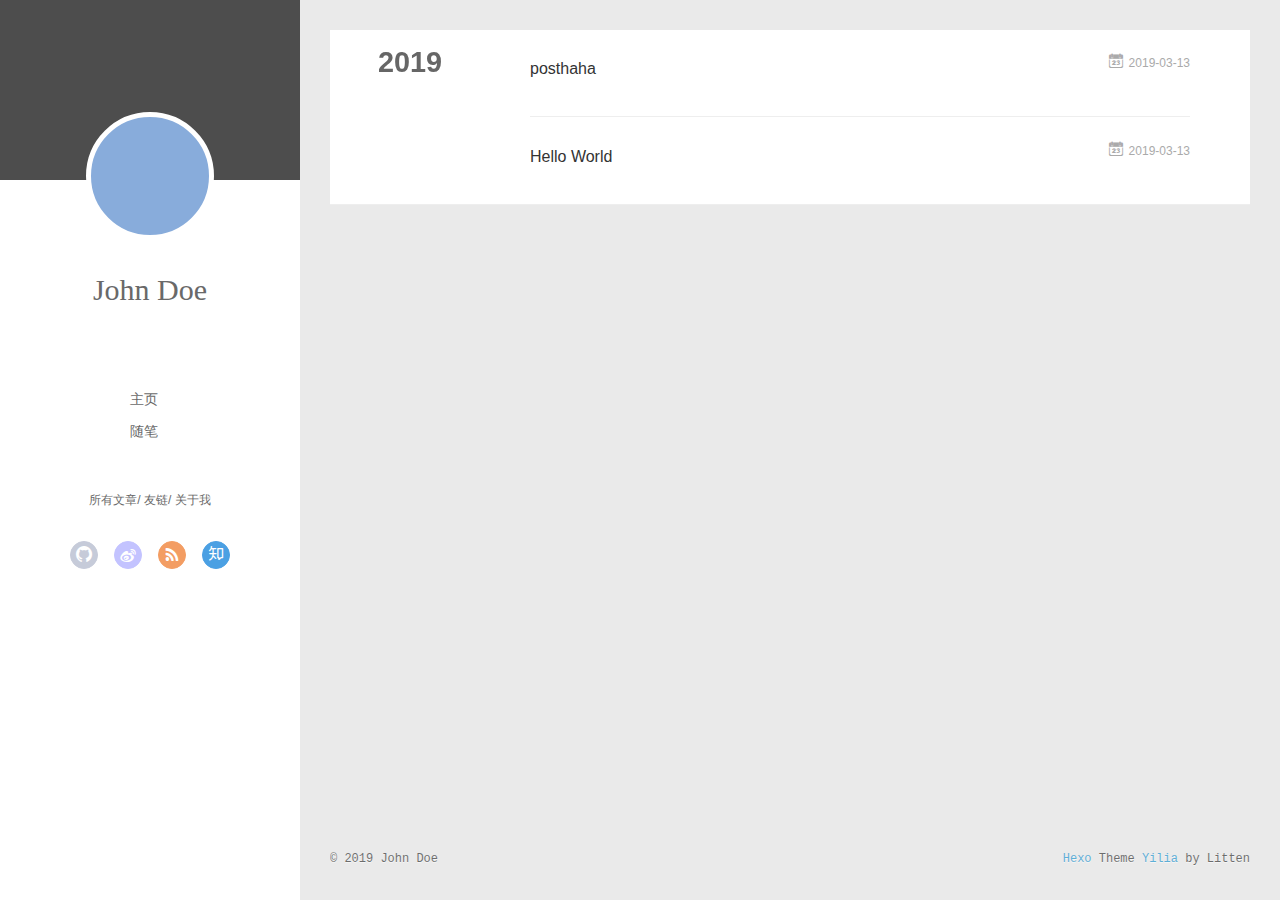
==== commit 8b7d5b8a: "Site updated: 2019-03-13 22:29:32" ====
--- a/archives/index.html
+++ b/archives/index.html
@@ -1,591 +1,470 @@
 <!DOCTYPE html>
-
-
-
-  
-
-
-<html class="theme-next muse use-motion" lang="zh-Hans">
+<html>
 <head><meta name="generator" content="Hexo 3.8.0">
-  <meta charset="UTF-8">
-<meta http-equiv="X-UA-Compatible" content="IE=edge">
-<meta name="viewport" content="width=device-width, initial-scale=1, maximum-scale=1">
-<meta name="theme-color" content="#222">
-
-
-
-
-
-
-
-
-
-<meta http-equiv="Cache-Control" content="no-transform">
-<meta http-equiv="Cache-Control" content="no-siteapp">
-
-
-
-
-
-
-
-
-
-
-
-
-
-
-
-  
-  
-  <link href="/lib/fancybox/source/jquery.fancybox.css?v=2.1.5" rel="stylesheet" type="text/css">
-
-
-
-
-  
-  
-  
-  
-
-  
-    
-    
-  
-
-  
-
-  
-
-  
-
-  
-
-  
-    
-    
-    <link href="//fonts.googleapis.com/css?family=Lato:300,300italic,400,400italic,700,700italic&subset=latin,latin-ext" rel="stylesheet" type="text/css">
-  
-
-
-
-
-
-
-<link href="/lib/font-awesome/css/font-awesome.min.css?v=4.6.2" rel="stylesheet" type="text/css">
-
-<link href="/css/main.css?v=5.1.2" rel="stylesheet" type="text/css">
-
-
-  <meta name="keywords" content="Hexo, NexT">
-
-
-
-
-
-
-
-
-  <link rel="shortcut icon" type="image/x-icon" href="/favicon.ico?v=5.1.2">
-
-
-
-
-
-
-<meta property="og:type" content="website">
+  <meta charset="utf-8">
+  
+  <meta name="renderer" content="webkit">
+  <meta http-equiv="X-UA-Compatible" content="IE=edge">
+  <link rel="dns-prefetch" href="http://yoursite.com">
+  <title>Archives | Hexo</title>
+  <meta name="viewport" content="width=device-width, initial-scale=1, maximum-scale=1">
+  <meta property="og:type" content="website">
 <meta property="og:title" content="Hexo">
 <meta property="og:url" content="http://yoursite.com/archives/index.html">
 <meta property="og:site_name" content="Hexo">
 <meta property="og:locale" content="zh-Hans">
 <meta name="twitter:card" content="summary">
 <meta name="twitter:title" content="Hexo">
-
-
-
-<script type="text/javascript" id="hexo.configurations">
-  var NexT = window.NexT || {};
-  var CONFIG = {
-    root: '/',
-    scheme: 'Muse',
-    sidebar: {"position":"left","display":"post","offset":12,"offset_float":12,"b2t":false,"scrollpercent":false,"onmobile":false},
-    fancybox: true,
-    tabs: true,
-    motion: true,
-    duoshuo: {
-      userId: '0',
-      author: '博主'
-    },
-    algolia: {
-      applicationID: '',
-      apiKey: '',
-      indexName: '',
-      hits: {"per_page":10},
-      labels: {"input_placeholder":"Search for Posts","hits_empty":"We didn't find any results for the search: ${query}","hits_stats":"${hits} results found in ${time} ms"}
+  
+    <link rel="alternative" href="/atom.xml" title="Hexo" type="application/atom+xml">
+  
+  
+    <link rel="icon" href="/favicon.png">
+  
+  <link rel="stylesheet" type="text/css" href="/./main.0cf68a.css">
+  <style type="text/css">
+  
+    #container.show {
+      background: linear-gradient(200deg,#a0cfe4,#e8c37e);
     }
-  };
+  </style>
+  
+
+  
+
+</head>
+</html>
+<body>
+  <div id="container" q-class="show:isCtnShow">
+    <canvas id="anm-canvas" class="anm-canvas"></canvas>
+    <div class="left-col" q-class="show:isShow">
+      
+<div class="overlay" style="background: #4d4d4d"></div>
+<div class="intrude-less">
+	<header id="header" class="inner">
+		<a href="/" class="profilepic">
+			<img src class="js-avatar">
+		</a>
+		<hgroup>
+		  <h1 class="header-author"><a href="/">John Doe</a></h1>
+		</hgroup>
+		
+
+		<nav class="header-menu">
+			<ul>
+			
+				<li><a href="/">主页</a></li>
+	        
+				<li><a href="/tags/随笔/">随笔</a></li>
+	        
+			</ul>
+		</nav>
+		<nav class="header-smart-menu">
+    		
+    			
+    			<a q-on="click: openSlider(e, 'innerArchive')" href="javascript:void(0)">所有文章</a>
+    			
+            
+    			
+    			<a q-on="click: openSlider(e, 'friends')" href="javascript:void(0)">友链</a>
+    			
+            
+    			
+    			<a q-on="click: openSlider(e, 'aboutme')" href="javascript:void(0)">关于我</a>
+    			
+            
+		</nav>
+		<nav class="header-nav">
+			<div class="social">
+				
+					<a class="github" target="_blank" href="#" title="github"><i class="icon-github"></i></a>
+		        
+					<a class="weibo" target="_blank" href="#" title="weibo"><i class="icon-weibo"></i></a>
+		        
+					<a class="rss" target="_blank" href="#" title="rss"><i class="icon-rss"></i></a>
+		        
+					<a class="zhihu" target="_blank" href="#" title="zhihu"><i class="icon-zhihu"></i></a>
+		        
+			</div>
+		</nav>
+	</header>		
+</div>
+
+    </div>
+    <div class="mid-col" q-class="show:isShow,hide:isShow|isFalse">
+      
+<nav id="mobile-nav">
+  	<div class="overlay js-overlay" style="background: #4d4d4d"></div>
+	<div class="btnctn js-mobile-btnctn">
+  		<div class="slider-trigger list" q-on="click: openSlider(e)"><i class="icon icon-sort"></i></div>
+	</div>
+	<div class="intrude-less">
+		<header id="header" class="inner">
+			<div class="profilepic">
+				<img src class="js-avatar">
+			</div>
+			<hgroup>
+			  <h1 class="header-author js-header-author">John Doe</h1>
+			</hgroup>
+			
+			
+			
+				
+			
+				
+			
+			
+			
+			<nav class="header-nav">
+				<div class="social">
+					
+						<a class="github" target="_blank" href="#" title="github"><i class="icon-github"></i></a>
+			        
+						<a class="weibo" target="_blank" href="#" title="weibo"><i class="icon-weibo"></i></a>
+			        
+						<a class="rss" target="_blank" href="#" title="rss"><i class="icon-rss"></i></a>
+			        
+						<a class="zhihu" target="_blank" href="#" title="zhihu"><i class="icon-zhihu"></i></a>
+			        
+				</div>
+			</nav>
+
+			<nav class="header-menu js-header-menu">
+				<ul style="width: 50%">
+				
+				
+					<li style="width: 50%"><a href="/">主页</a></li>
+		        
+					<li style="width: 50%"><a href="/tags/随笔/">随笔</a></li>
+		        
+				</ul>
+			</nav>
+		</header>				
+	</div>
+	<div class="mobile-mask" style="display:none" q-show="isShow"></div>
+</nav>
+
+      <div id="wrapper" class="body-wrap">
+        <div class="menu-l">
+          <div class="canvas-wrap">
+            <canvas data-colors="#eaeaea" data-sectionHeight="100" data-contentId="js-content" id="myCanvas1" class="anm-canvas"></canvas>
+          </div>
+          <div id="js-content" class="content-ll">
+            
+  
+  
+    
+    
+      
+      
+      <section class="archives-wrap">
+        <div class="archive-year-wrap">
+          <a href="/archives/2019" class="archive-year">2019</a>
+        </div>
+        <div class="archives">
+    
+    <article class="archive-article archive-type-post">
+  <div class="archive-article-inner">
+    <header class="archive-article-header">
+      	<div class="article-meta">
+	      	<a href="/2019/03/13/posthaha/" class="archive-article-date">
+  	<time datetime="2019-03-13T12:00:44.000Z" itemprop="datePublished"><i class="icon-calendar icon"></i>2019-03-13</time>
+</a>
+        </div>
+    	 
+  
+    <h1 itemprop="name">
+      <a class="archive-article-title" href="/2019/03/13/posthaha/">posthaha</a>
+    </h1>
+  
+
+        <div class="article-info info-on-right">
+          
+          
+
+        </div>
+        <div class="clearfix"></div>
+    </header>
+  </div>
+</article>
+  
+    
+    
+    <article class="archive-article archive-type-post">
+  <div class="archive-article-inner">
+    <header class="archive-article-header">
+      	<div class="article-meta">
+	      	<a href="/2019/03/13/hello-world/" class="archive-article-date">
+  	<time datetime="2019-03-13T11:34:07.555Z" itemprop="datePublished"><i class="icon-calendar icon"></i>2019-03-13</time>
+</a>
+        </div>
+    	 
+  
+    <h1 itemprop="name">
+      <a class="archive-article-title" href="/2019/03/13/hello-world/">Hello World</a>
+    </h1>
+  
+
+        <div class="article-info info-on-right">
+          
+          
+
+        </div>
+        <div class="clearfix"></div>
+    </header>
+  </div>
+</article>
+  
+  
+    </div></section>
+  
+
+    
+
+
+          </div>
+        </div>
+      </div>
+      <footer id="footer">
+  <div class="outer">
+    <div id="footer-info">
+    	<div class="footer-left">
+    		&copy; 2019 John Doe
+    	</div>
+      	<div class="footer-right">
+      		<a href="http://hexo.io/" target="_blank">Hexo</a>  Theme <a href="https://github.com/litten/hexo-theme-yilia" target="_blank">Yilia</a> by Litten
+      	</div>
+    </div>
+  </div>
+</footer>
+    </div>
+    <script>
+	var yiliaConfig = {
+		mathjax: false,
+		isHome: false,
+		isPost: false,
+		isArchive: true,
+		isTag: false,
+		isCategory: false,
+		open_in_new: false,
+		toc_hide_index: true,
+		root: "/",
+		innerArchive: true,
+		showTags: false
+	}
 </script>
 
-
-
-  <link rel="canonical" href="http://yoursite.com/archives/">
-
-
-
-
-
-  <title>归档 | Hexo</title>
-  
-
-
-
-
-
-
-
-
-
-
-
-
-
-
-</head>
-
-<body itemscope itemtype="http://schema.org/WebPage" lang="zh-Hans">
-
-  
-  
-    
-  
-
-  <div class="container sidebar-position-left  page-archive  ">
-    <div class="headband"></div>
-
-    <header id="header" class="header" itemscope itemtype="http://schema.org/WPHeader">
-      <div class="header-inner"><div class="site-brand-wrapper">
-  <div class="site-meta ">
-    
-
-    <div class="custom-logo-site-title">
-      <a href="/" class="brand" rel="start">
-        <span class="logo-line-before"><i></i></span>
-        <span class="site-title">Hexo</span>
-        <span class="logo-line-after"><i></i></span>
-      </a>
+<script>!function(t){function n(e){if(r[e])return r[e].exports;var i=r[e]={exports:{},id:e,loaded:!1};return t[e].call(i.exports,i,i.exports,n),i.loaded=!0,i.exports}var r={};n.m=t,n.c=r,n.p="./",n(0)}([function(t,n,r){r(195),t.exports=r(191)},function(t,n,r){var e=r(3),i=r(52),o=r(27),u=r(28),c=r(53),f="prototype",a=function(t,n,r){var s,l,h,v,p=t&a.F,d=t&a.G,y=t&a.S,g=t&a.P,b=t&a.B,m=d?e:y?e[n]||(e[n]={}):(e[n]||{})[f],x=d?i:i[n]||(i[n]={}),w=x[f]||(x[f]={});d&&(r=n);for(s in r)l=!p&&m&&void 0!==m[s],h=(l?m:r)[s],v=b&&l?c(h,e):g&&"function"==typeof h?c(Function.call,h):h,m&&u(m,s,h,t&a.U),x[s]!=h&&o(x,s,v),g&&w[s]!=h&&(w[s]=h)};e.core=i,a.F=1,a.G=2,a.S=4,a.P=8,a.B=16,a.W=32,a.U=64,a.R=128,t.exports=a},function(t,n,r){var e=r(6);t.exports=function(t){if(!e(t))throw TypeError(t+" is not an object!");return t}},function(t,n){var r=t.exports="undefined"!=typeof window&&window.Math==Math?window:"undefined"!=typeof self&&self.Math==Math?self:Function("return this")();"number"==typeof __g&&(__g=r)},function(t,n){t.exports=function(t){try{return!!t()}catch(t){return!0}}},function(t,n){var r=t.exports="undefined"!=typeof window&&window.Math==Math?window:"undefined"!=typeof self&&self.Math==Math?self:Function("return this")();"number"==typeof __g&&(__g=r)},function(t,n){t.exports=function(t){return"object"==typeof t?null!==t:"function"==typeof t}},function(t,n,r){var e=r(126)("wks"),i=r(76),o=r(3).Symbol,u="function"==typeof o;(t.exports=function(t){return e[t]||(e[t]=u&&o[t]||(u?o:i)("Symbol."+t))}).store=e},function(t,n){var r={}.hasOwnProperty;t.exports=function(t,n){return r.call(t,n)}},function(t,n,r){var e=r(94),i=r(33);t.exports=function(t){return e(i(t))}},function(t,n,r){t.exports=!r(4)(function(){return 7!=Object.defineProperty({},"a",{get:function(){return 7}}).a})},function(t,n,r){var e=r(2),i=r(167),o=r(50),u=Object.defineProperty;n.f=r(10)?Object.defineProperty:function(t,n,r){if(e(t),n=o(n,!0),e(r),i)try{return u(t,n,r)}catch(t){}if("get"in r||"set"in r)throw TypeError("Accessors not supported!");return"value"in r&&(t[n]=r.value),t}},function(t,n,r){t.exports=!r(18)(function(){return 7!=Object.defineProperty({},"a",{get:function(){return 7}}).a})},function(t,n,r){var e=r(14),i=r(22);t.exports=r(12)?function(t,n,r){return e.f(t,n,i(1,r))}:function(t,n,r){return t[n]=r,t}},function(t,n,r){var e=r(20),i=r(58),o=r(42),u=Object.defineProperty;n.f=r(12)?Object.defineProperty:function(t,n,r){if(e(t),n=o(n,!0),e(r),i)try{return u(t,n,r)}catch(t){}if("get"in r||"set"in r)throw TypeError("Accessors not supported!");return"value"in r&&(t[n]=r.value),t}},function(t,n,r){var e=r(40)("wks"),i=r(23),o=r(5).Symbol,u="function"==typeof o;(t.exports=function(t){return e[t]||(e[t]=u&&o[t]||(u?o:i)("Symbol."+t))}).store=e},function(t,n,r){var e=r(67),i=Math.min;t.exports=function(t){return t>0?i(e(t),9007199254740991):0}},function(t,n,r){var e=r(46);t.exports=function(t){return Object(e(t))}},function(t,n){t.exports=function(t){try{return!!t()}catch(t){return!0}}},function(t,n,r){var e=r(63),i=r(34);t.exports=Object.keys||function(t){return e(t,i)}},function(t,n,r){var e=r(21);t.exports=function(t){if(!e(t))throw TypeError(t+" is not an object!");return t}},function(t,n){t.exports=function(t){return"object"==typeof t?null!==t:"function"==typeof t}},function(t,n){t.exports=function(t,n){return{enumerable:!(1&t),configurable:!(2&t),writable:!(4&t),value:n}}},function(t,n){var r=0,e=Math.random();t.exports=function(t){return"Symbol(".concat(void 0===t?"":t,")_",(++r+e).toString(36))}},function(t,n){var r={}.hasOwnProperty;t.exports=function(t,n){return r.call(t,n)}},function(t,n){var r=t.exports={version:"2.4.0"};"number"==typeof __e&&(__e=r)},function(t,n){t.exports=function(t){if("function"!=typeof t)throw TypeError(t+" is not a function!");return t}},function(t,n,r){var e=r(11),i=r(66);t.exports=r(10)?function(t,n,r){return e.f(t,n,i(1,r))}:function(t,n,r){return t[n]=r,t}},function(t,n,r){var e=r(3),i=r(27),o=r(24),u=r(76)("src"),c="toString",f=Function[c],a=(""+f).split(c);r(52).inspectSource=function(t){return f.call(t)},(t.exports=function(t,n,r,c){var f="function"==typeof r;f&&(o(r,"name")||i(r,"name",n)),t[n]!==r&&(f&&(o(r,u)||i(r,u,t[n]?""+t[n]:a.join(String(n)))),t===e?t[n]=r:c?t[n]?t[n]=r:i(t,n,r):(delete t[n],i(t,n,r)))})(Function.prototype,c,function(){return"function"==typeof this&&this[u]||f.call(this)})},function(t,n,r){var e=r(1),i=r(4),o=r(46),u=function(t,n,r,e){var i=String(o(t)),u="<"+n;return""!==r&&(u+=" "+r+'="'+String(e).replace(/"/g,"&quot;")+'"'),u+">"+i+"</"+n+">"};t.exports=function(t,n){var r={};r[t]=n(u),e(e.P+e.F*i(function(){var n=""[t]('"');return n!==n.toLowerCase()||n.split('"').length>3}),"String",r)}},function(t,n,r){var e=r(115),i=r(46);t.exports=function(t){return e(i(t))}},function(t,n,r){var e=r(116),i=r(66),o=r(30),u=r(50),c=r(24),f=r(167),a=Object.getOwnPropertyDescriptor;n.f=r(10)?a:function(t,n){if(t=o(t),n=u(n,!0),f)try{return a(t,n)}catch(t){}if(c(t,n))return i(!e.f.call(t,n),t[n])}},function(t,n,r){var e=r(24),i=r(17),o=r(145)("IE_PROTO"),u=Object.prototype;t.exports=Object.getPrototypeOf||function(t){return t=i(t),e(t,o)?t[o]:"function"==typeof t.constructor&&t instanceof t.constructor?t.constructor.prototype:t instanceof Object?u:null}},function(t,n){t.exports=function(t){if(void 0==t)throw TypeError("Can't call method on  "+t);return t}},function(t,n){t.exports="constructor,hasOwnProperty,isPrototypeOf,propertyIsEnumerable,toLocaleString,toString,valueOf".split(",")},function(t,n){t.exports={}},function(t,n){t.exports=!0},function(t,n){n.f={}.propertyIsEnumerable},function(t,n,r){var e=r(14).f,i=r(8),o=r(15)("toStringTag");t.exports=function(t,n,r){t&&!i(t=r?t:t.prototype,o)&&e(t,o,{configurable:!0,value:n})}},function(t,n,r){var e=r(40)("keys"),i=r(23);t.exports=function(t){return e[t]||(e[t]=i(t))}},function(t,n,r){var e=r(5),i="__core-js_shared__",o=e[i]||(e[i]={});t.exports=function(t){return o[t]||(o[t]={})}},function(t,n){var r=Math.ceil,e=Math.floor;t.exports=function(t){return isNaN(t=+t)?0:(t>0?e:r)(t)}},function(t,n,r){var e=r(21);t.exports=function(t,n){if(!e(t))return t;var r,i;if(n&&"function"==typeof(r=t.toString)&&!e(i=r.call(t)))return i;if("function"==typeof(r=t.valueOf)&&!e(i=r.call(t)))return i;if(!n&&"function"==typeof(r=t.toString)&&!e(i=r.call(t)))return i;throw TypeError("Can't convert object to primitive value")}},function(t,n,r){var e=r(5),i=r(25),o=r(36),u=r(44),c=r(14).f;t.exports=function(t){var n=i.Symbol||(i.Symbol=o?{}:e.Symbol||{});"_"==t.charAt(0)||t in n||c(n,t,{value:u.f(t)})}},function(t,n,r){n.f=r(15)},function(t,n){var r={}.toString;t.exports=function(t){return r.call(t).slice(8,-1)}},function(t,n){t.exports=function(t){if(void 0==t)throw TypeError("Can't call method on  "+t);return t}},function(t,n,r){var e=r(4);t.exports=function(t,n){return!!t&&e(function(){n?t.call(null,function(){},1):t.call(null)})}},function(t,n,r){var e=r(53),i=r(115),o=r(17),u=r(16),c=r(203);t.exports=function(t,n){var r=1==t,f=2==t,a=3==t,s=4==t,l=6==t,h=5==t||l,v=n||c;return function(n,c,p){for(var d,y,g=o(n),b=i(g),m=e(c,p,3),x=u(b.length),w=0,S=r?v(n,x):f?v(n,0):void 0;x>w;w++)if((h||w in b)&&(d=b[w],y=m(d,w,g),t))if(r)S[w]=y;else if(y)switch(t){case 3:return!0;case 5:return d;case 6:return w;case 2:S.push(d)}else if(s)return!1;return l?-1:a||s?s:S}}},function(t,n,r){var e=r(1),i=r(52),o=r(4);t.exports=function(t,n){var r=(i.Object||{})[t]||Object[t],u={};u[t]=n(r),e(e.S+e.F*o(function(){r(1)}),"Object",u)}},function(t,n,r){var e=r(6);t.exports=function(t,n){if(!e(t))return t;var r,i;if(n&&"function"==typeof(r=t.toString)&&!e(i=r.call(t)))return i;if("function"==typeof(r=t.valueOf)&&!e(i=r.call(t)))return i;if(!n&&"function"==typeof(r=t.toString)&&!e(i=r.call(t)))return i;throw TypeError("Can't convert object to primitive value")}},function(t,n,r){var e=r(5),i=r(25),o=r(91),u=r(13),c="prototype",f=function(t,n,r){var a,s,l,h=t&f.F,v=t&f.G,p=t&f.S,d=t&f.P,y=t&f.B,g=t&f.W,b=v?i:i[n]||(i[n]={}),m=b[c],x=v?e:p?e[n]:(e[n]||{})[c];v&&(r=n);for(a in r)(s=!h&&x&&void 0!==x[a])&&a in b||(l=s?x[a]:r[a],b[a]=v&&"function"!=typeof x[a]?r[a]:y&&s?o(l,e):g&&x[a]==l?function(t){var n=function(n,r,e){if(this instanceof t){switch(arguments.length){case 0:return new t;case 1:return new t(n);case 2:return new t(n,r)}return new t(n,r,e)}return t.apply(this,arguments)};return n[c]=t[c],n}(l):d&&"function"==typeof l?o(Function.call,l):l,d&&((b.virtual||(b.virtual={}))[a]=l,t&f.R&&m&&!m[a]&&u(m,a,l)))};f.F=1,f.G=2,f.S=4,f.P=8,f.B=16,f.W=32,f.U=64,f.R=128,t.exports=f},function(t,n){var r=t.exports={version:"2.4.0"};"number"==typeof __e&&(__e=r)},function(t,n,r){var e=r(26);t.exports=function(t,n,r){if(e(t),void 0===n)return t;switch(r){case 1:return function(r){return t.call(n,r)};case 2:return function(r,e){return t.call(n,r,e)};case 3:return function(r,e,i){return t.call(n,r,e,i)}}return function(){return t.apply(n,arguments)}}},function(t,n,r){var e=r(183),i=r(1),o=r(126)("metadata"),u=o.store||(o.store=new(r(186))),c=function(t,n,r){var i=u.get(t);if(!i){if(!r)return;u.set(t,i=new e)}var o=i.get(n);if(!o){if(!r)return;i.set(n,o=new e)}return o},f=function(t,n,r){var e=c(n,r,!1);return void 0!==e&&e.has(t)},a=function(t,n,r){var e=c(n,r,!1);return void 0===e?void 0:e.get(t)},s=function(t,n,r,e){c(r,e,!0).set(t,n)},l=function(t,n){var r=c(t,n,!1),e=[];return r&&r.forEach(function(t,n){e.push(n)}),e},h=function(t){return void 0===t||"symbol"==typeof t?t:String(t)},v=function(t){i(i.S,"Reflect",t)};t.exports={store:u,map:c,has:f,get:a,set:s,keys:l,key:h,exp:v}},function(t,n,r){"use strict";if(r(10)){var e=r(69),i=r(3),o=r(4),u=r(1),c=r(127),f=r(152),a=r(53),s=r(68),l=r(66),h=r(27),v=r(73),p=r(67),d=r(16),y=r(75),g=r(50),b=r(24),m=r(180),x=r(114),w=r(6),S=r(17),_=r(137),O=r(70),E=r(32),P=r(71).f,j=r(154),F=r(76),M=r(7),A=r(48),N=r(117),T=r(146),I=r(155),k=r(80),L=r(123),R=r(74),C=r(130),D=r(160),U=r(11),W=r(31),G=U.f,B=W.f,V=i.RangeError,z=i.TypeError,q=i.Uint8Array,K="ArrayBuffer",J="Shared"+K,Y="BYTES_PER_ELEMENT",H="prototype",$=Array[H],X=f.ArrayBuffer,Q=f.DataView,Z=A(0),tt=A(2),nt=A(3),rt=A(4),et=A(5),it=A(6),ot=N(!0),ut=N(!1),ct=I.values,ft=I.keys,at=I.entries,st=$.lastIndexOf,lt=$.reduce,ht=$.reduceRight,vt=$.join,pt=$.sort,dt=$.slice,yt=$.toString,gt=$.toLocaleString,bt=M("iterator"),mt=M("toStringTag"),xt=F("typed_constructor"),wt=F("def_constructor"),St=c.CONSTR,_t=c.TYPED,Ot=c.VIEW,Et="Wrong length!",Pt=A(1,function(t,n){return Tt(T(t,t[wt]),n)}),jt=o(function(){return 1===new q(new Uint16Array([1]).buffer)[0]}),Ft=!!q&&!!q[H].set&&o(function(){new q(1).set({})}),Mt=function(t,n){if(void 0===t)throw z(Et);var r=+t,e=d(t);if(n&&!m(r,e))throw V(Et);return e},At=function(t,n){var r=p(t);if(r<0||r%n)throw V("Wrong offset!");return r},Nt=function(t){if(w(t)&&_t in t)return t;throw z(t+" is not a typed array!")},Tt=function(t,n){if(!(w(t)&&xt in t))throw z("It is not a typed array constructor!");return new t(n)},It=function(t,n){return kt(T(t,t[wt]),n)},kt=function(t,n){for(var r=0,e=n.length,i=Tt(t,e);e>r;)i[r]=n[r++];return i},Lt=function(t,n,r){G(t,n,{get:function(){return this._d[r]}})},Rt=function(t){var n,r,e,i,o,u,c=S(t),f=arguments.length,s=f>1?arguments[1]:void 0,l=void 0!==s,h=j(c);if(void 0!=h&&!_(h)){for(u=h.call(c),e=[],n=0;!(o=u.next()).done;n++)e.push(o.value);c=e}for(l&&f>2&&(s=a(s,arguments[2],2)),n=0,r=d(c.length),i=Tt(this,r);r>n;n++)i[n]=l?s(c[n],n):c[n];return i},Ct=function(){for(var t=0,n=arguments.length,r=Tt(this,n);n>t;)r[t]=arguments[t++];return r},Dt=!!q&&o(function(){gt.call(new q(1))}),Ut=function(){return gt.apply(Dt?dt.call(Nt(this)):Nt(this),arguments)},Wt={copyWithin:function(t,n){return D.call(Nt(this),t,n,arguments.length>2?arguments[2]:void 0)},every:function(t){return rt(Nt(this),t,arguments.length>1?arguments[1]:void 0)},fill:function(t){return C.apply(Nt(this),arguments)},filter:function(t){return It(this,tt(Nt(this),t,arguments.length>1?arguments[1]:void 0))},find:function(t){return et(Nt(this),t,arguments.length>1?arguments[1]:void 0)},findIndex:function(t){return it(Nt(this),t,arguments.length>1?arguments[1]:void 0)},forEach:function(t){Z(Nt(this),t,arguments.length>1?arguments[1]:void 0)},indexOf:function(t){return ut(Nt(this),t,arguments.length>1?arguments[1]:void 0)},includes:function(t){return ot(Nt(this),t,arguments.length>1?arguments[1]:void 0)},join:function(t){return vt.apply(Nt(this),arguments)},lastIndexOf:function(t){return st.apply(Nt(this),arguments)},map:function(t){return Pt(Nt(this),t,arguments.length>1?arguments[1]:void 0)},reduce:function(t){return lt.apply(Nt(this),arguments)},reduceRight:function(t){return ht.apply(Nt(this),arguments)},reverse:function(){for(var t,n=this,r=Nt(n).length,e=Math.floor(r/2),i=0;i<e;)t=n[i],n[i++]=n[--r],n[r]=t;return n},some:function(t){return nt(Nt(this),t,arguments.length>1?arguments[1]:void 0)},sort:function(t){return pt.call(Nt(this),t)},subarray:function(t,n){var r=Nt(this),e=r.length,i=y(t,e);return new(T(r,r[wt]))(r.buffer,r.byteOffset+i*r.BYTES_PER_ELEMENT,d((void 0===n?e:y(n,e))-i))}},Gt=function(t,n){return It(this,dt.call(Nt(this),t,n))},Bt=function(t){Nt(this);var n=At(arguments[1],1),r=this.length,e=S(t),i=d(e.length),o=0;if(i+n>r)throw V(Et);for(;o<i;)this[n+o]=e[o++]},Vt={entries:function(){return at.call(Nt(this))},keys:function(){return ft.call(Nt(this))},values:function(){return ct.call(Nt(this))}},zt=function(t,n){return w(t)&&t[_t]&&"symbol"!=typeof n&&n in t&&String(+n)==String(n)},qt=function(t,n){return zt(t,n=g(n,!0))?l(2,t[n]):B(t,n)},Kt=function(t,n,r){return!(zt(t,n=g(n,!0))&&w(r)&&b(r,"value"))||b(r,"get")||b(r,"set")||r.configurable||b(r,"writable")&&!r.writable||b(r,"enumerable")&&!r.enumerable?G(t,n,r):(t[n]=r.value,t)};St||(W.f=qt,U.f=Kt),u(u.S+u.F*!St,"Object",{getOwnPropertyDescriptor:qt,defineProperty:Kt}),o(function(){yt.call({})})&&(yt=gt=function(){return vt.call(this)});var Jt=v({},Wt);v(Jt,Vt),h(Jt,bt,Vt.values),v(Jt,{slice:Gt,set:Bt,constructor:function(){},toString:yt,toLocaleString:Ut}),Lt(Jt,"buffer","b"),Lt(Jt,"byteOffset","o"),Lt(Jt,"byteLength","l"),Lt(Jt,"length","e"),G(Jt,mt,{get:function(){return this[_t]}}),t.exports=function(t,n,r,f){f=!!f;var a=t+(f?"Clamped":"")+"Array",l="Uint8Array"!=a,v="get"+t,p="set"+t,y=i[a],g=y||{},b=y&&E(y),m=!y||!c.ABV,S={},_=y&&y[H],j=function(t,r){var e=t._d;return e.v[v](r*n+e.o,jt)},F=function(t,r,e){var i=t._d;f&&(e=(e=Math.round(e))<0?0:e>255?255:255&e),i.v[p](r*n+i.o,e,jt)},M=function(t,n){G(t,n,{get:function(){return j(this,n)},set:function(t){return F(this,n,t)},enumerable:!0})};m?(y=r(function(t,r,e,i){s(t,y,a,"_d");var o,u,c,f,l=0,v=0;if(w(r)){if(!(r instanceof X||(f=x(r))==K||f==J))return _t in r?kt(y,r):Rt.call(y,r);o=r,v=At(e,n);var p=r.byteLength;if(void 0===i){if(p%n)throw V(Et);if((u=p-v)<0)throw V(Et)}else if((u=d(i)*n)+v>p)throw V(Et);c=u/n}else c=Mt(r,!0),u=c*n,o=new X(u);for(h(t,"_d",{b:o,o:v,l:u,e:c,v:new Q(o)});l<c;)M(t,l++)}),_=y[H]=O(Jt),h(_,"constructor",y)):L(function(t){new y(null),new y(t)},!0)||(y=r(function(t,r,e,i){s(t,y,a);var o;return w(r)?r instanceof X||(o=x(r))==K||o==J?void 0!==i?new g(r,At(e,n),i):void 0!==e?new g(r,At(e,n)):new g(r):_t in r?kt(y,r):Rt.call(y,r):new g(Mt(r,l))}),Z(b!==Function.prototype?P(g).concat(P(b)):P(g),function(t){t in y||h(y,t,g[t])}),y[H]=_,e||(_.constructor=y));var A=_[bt],N=!!A&&("values"==A.name||void 0==A.name),T=Vt.values;h(y,xt,!0),h(_,_t,a),h(_,Ot,!0),h(_,wt,y),(f?new y(1)[mt]==a:mt in _)||G(_,mt,{get:function(){return a}}),S[a]=y,u(u.G+u.W+u.F*(y!=g),S),u(u.S,a,{BYTES_PER_ELEMENT:n,from:Rt,of:Ct}),Y in _||h(_,Y,n),u(u.P,a,Wt),R(a),u(u.P+u.F*Ft,a,{set:Bt}),u(u.P+u.F*!N,a,Vt),u(u.P+u.F*(_.toString!=yt),a,{toString:yt}),u(u.P+u.F*o(function(){new y(1).slice()}),a,{slice:Gt}),u(u.P+u.F*(o(function(){return[1,2].toLocaleString()!=new y([1,2]).toLocaleString()})||!o(function(){_.toLocaleString.call([1,2])})),a,{toLocaleString:Ut}),k[a]=N?A:T,e||N||h(_,bt,T)}}else t.exports=function(){}},function(t,n){var r={}.toString;t.exports=function(t){return r.call(t).slice(8,-1)}},function(t,n,r){var e=r(21),i=r(5).document,o=e(i)&&e(i.createElement);t.exports=function(t){return o?i.createElement(t):{}}},function(t,n,r){t.exports=!r(12)&&!r(18)(function(){return 7!=Object.defineProperty(r(57)("div"),"a",{get:function(){return 7}}).a})},function(t,n,r){"use strict";var e=r(36),i=r(51),o=r(64),u=r(13),c=r(8),f=r(35),a=r(96),s=r(38),l=r(103),h=r(15)("iterator"),v=!([].keys&&"next"in[].keys()),p="keys",d="values",y=function(){return this};t.exports=function(t,n,r,g,b,m,x){a(r,n,g);var w,S,_,O=function(t){if(!v&&t in F)return F[t];switch(t){case p:case d:return function(){return new r(this,t)}}return function(){return new r(this,t)}},E=n+" Iterator",P=b==d,j=!1,F=t.prototype,M=F[h]||F["@@iterator"]||b&&F[b],A=M||O(b),N=b?P?O("entries"):A:void 0,T="Array"==n?F.entries||M:M;if(T&&(_=l(T.call(new t)))!==Object.prototype&&(s(_,E,!0),e||c(_,h)||u(_,h,y)),P&&M&&M.name!==d&&(j=!0,A=function(){return M.call(this)}),e&&!x||!v&&!j&&F[h]||u(F,h,A),f[n]=A,f[E]=y,b)if(w={values:P?A:O(d),keys:m?A:O(p),entries:N},x)for(S in w)S in F||o(F,S,w[S]);else i(i.P+i.F*(v||j),n,w);return w}},function(t,n,r){var e=r(20),i=r(100),o=r(34),u=r(39)("IE_PROTO"),c=function(){},f="prototype",a=function(){var t,n=r(57)("iframe"),e=o.length;for(n.style.display="none",r(93).appendChild(n),n.src="javascript:",t=n.contentWindow.document,t.open(),t.write("<script>document.F=Object<\/script>"),t.close(),a=t.F;e--;)delete a[f][o[e]];return a()};t.exports=Object.create||function(t,n){var r;return null!==t?(c[f]=e(t),r=new c,c[f]=null,r[u]=t):r=a(),void 0===n?r:i(r,n)}},function(t,n,r){var e=r(63),i=r(34).concat("length","prototype");n.f=Object.getOwnPropertyNames||function(t){return e(t,i)}},function(t,n){n.f=Object.getOwnPropertySymbols},function(t,n,r){var e=r(8),i=r(9),o=r(90)(!1),u=r(39)("IE_PROTO");t.exports=function(t,n){var r,c=i(t),f=0,a=[];for(r in c)r!=u&&e(c,r)&&a.push(r);for(;n.length>f;)e(c,r=n[f++])&&(~o(a,r)||a.push(r));return a}},function(t,n,r){t.exports=r(13)},function(t,n,r){var e=r(76)("meta"),i=r(6),o=r(24),u=r(11).f,c=0,f=Object.isExtensible||function(){return!0},a=!r(4)(function(){return f(Object.preventExtensions({}))}),s=function(t){u(t,e,{value:{i:"O"+ ++c,w:{}}})},l=function(t,n){if(!i(t))return"symbol"==typeof t?t:("string"==typeof t?"S":"P")+t;if(!o(t,e)){if(!f(t))return"F";if(!n)return"E";s(t)}return t[e].i},h=function(t,n){if(!o(t,e)){if(!f(t))return!0;if(!n)return!1;s(t)}return t[e].w},v=function(t){return a&&p.NEED&&f(t)&&!o(t,e)&&s(t),t},p=t.exports={KEY:e,NEED:!1,fastKey:l,getWeak:h,onFreeze:v}},function(t,n){t.exports=function(t,n){return{enumerable:!(1&t),configurable:!(2&t),writable:!(4&t),value:n}}},function(t,n){var r=Math.ceil,e=Math.floor;t.exports=function(t){return isNaN(t=+t)?0:(t>0?e:r)(t)}},function(t,n){t.exports=function(t,n,r,e){if(!(t instanceof n)||void 0!==e&&e in t)throw TypeError(r+": incorrect invocation!");return t}},function(t,n){t.exports=!1},function(t,n,r){var e=r(2),i=r(173),o=r(133),u=r(145)("IE_PROTO"),c=function(){},f="prototype",a=function(){var t,n=r(132)("iframe"),e=o.length;for(n.style.display="none",r(135).appendChild(n),n.src="javascript:",t=n.contentWindow.document,t.open(),t.write("<script>document.F=Object<\/script>"),t.close(),a=t.F;e--;)delete a[f][o[e]];return a()};t.exports=Object.create||function(t,n){var r;return null!==t?(c[f]=e(t),r=new c,c[f]=null,r[u]=t):r=a(),void 0===n?r:i(r,n)}},function(t,n,r){var e=r(175),i=r(133).concat("length","prototype");n.f=Object.getOwnPropertyNames||function(t){return e(t,i)}},function(t,n,r){var e=r(175),i=r(133);t.exports=Object.keys||function(t){return e(t,i)}},function(t,n,r){var e=r(28);t.exports=function(t,n,r){for(var i in n)e(t,i,n[i],r);return t}},function(t,n,r){"use strict";var e=r(3),i=r(11),o=r(10),u=r(7)("species");t.exports=function(t){var n=e[t];o&&n&&!n[u]&&i.f(n,u,{configurable:!0,get:function(){return this}})}},function(t,n,r){var e=r(67),i=Math.max,o=Math.min;t.exports=function(t,n){return t=e(t),t<0?i(t+n,0):o(t,n)}},function(t,n){var r=0,e=Math.random();t.exports=function(t){return"Symbol(".concat(void 0===t?"":t,")_",(++r+e).toString(36))}},function(t,n,r){var e=r(33);t.exports=function(t){return Object(e(t))}},function(t,n,r){var e=r(7)("unscopables"),i=Array.prototype;void 0==i[e]&&r(27)(i,e,{}),t.exports=function(t){i[e][t]=!0}},function(t,n,r){var e=r(53),i=r(169),o=r(137),u=r(2),c=r(16),f=r(154),a={},s={},n=t.exports=function(t,n,r,l,h){var v,p,d,y,g=h?function(){return t}:f(t),b=e(r,l,n?2:1),m=0;if("function"!=typeof g)throw TypeError(t+" is not iterable!");if(o(g)){for(v=c(t.length);v>m;m++)if((y=n?b(u(p=t[m])[0],p[1]):b(t[m]))===a||y===s)return y}else for(d=g.call(t);!(p=d.next()).done;)if((y=i(d,b,p.value,n))===a||y===s)return y};n.BREAK=a,n.RETURN=s},function(t,n){t.exports={}},function(t,n,r){var e=r(11).f,i=r(24),o=r(7)("toStringTag");t.exports=function(t,n,r){t&&!i(t=r?t:t.prototype,o)&&e(t,o,{configurable:!0,value:n})}},function(t,n,r){var e=r(1),i=r(46),o=r(4),u=r(150),c="["+u+"]",f="​+",a=RegExp("^"+c+c+"*"),s=RegExp(c+c+"*$"),l=function(t,n,r){var i={},c=o(function(){return!!u[t]()||f[t]()!=f}),a=i[t]=c?n(h):u[t];r&&(i[r]=a),e(e.P+e.F*c,"String",i)},h=l.trim=function(t,n){return t=String(i(t)),1&n&&(t=t.replace(a,"")),2&n&&(t=t.replace(s,"")),t};t.exports=l},function(t,n,r){t.exports={default:r(86),__esModule:!0}},function(t,n,r){t.exports={default:r(87),__esModule:!0}},function(t,n,r){"use strict";function e(t){return t&&t.__esModule?t:{default:t}}n.__esModule=!0;var i=r(84),o=e(i),u=r(83),c=e(u),f="function"==typeof c.default&&"symbol"==typeof o.default?function(t){return typeof t}:function(t){return t&&"function"==typeof c.default&&t.constructor===c.default&&t!==c.default.prototype?"symbol":typeof t};n.default="function"==typeof c.default&&"symbol"===f(o.default)?function(t){return void 0===t?"undefined":f(t)}:function(t){return t&&"function"==typeof c.default&&t.constructor===c.default&&t!==c.default.prototype?"symbol":void 0===t?"undefined":f(t)}},function(t,n,r){r(110),r(108),r(111),r(112),t.exports=r(25).Symbol},function(t,n,r){r(109),r(113),t.exports=r(44).f("iterator")},function(t,n){t.exports=function(t){if("function"!=typeof t)throw TypeError(t+" is not a function!");return t}},function(t,n){t.exports=function(){}},function(t,n,r){var e=r(9),i=r(106),o=r(105);t.exports=function(t){return function(n,r,u){var c,f=e(n),a=i(f.length),s=o(u,a);if(t&&r!=r){for(;a>s;)if((c=f[s++])!=c)return!0}else for(;a>s;s++)if((t||s in f)&&f[s]===r)return t||s||0;return!t&&-1}}},function(t,n,r){var e=r(88);t.exports=function(t,n,r){if(e(t),void 0===n)return t;switch(r){case 1:return function(r){return t.call(n,r)};case 2:return function(r,e){return t.call(n,r,e)};case 3:return function(r,e,i){return t.call(n,r,e,i)}}return function(){return t.apply(n,arguments)}}},function(t,n,r){var e=r(19),i=r(62),o=r(37);t.exports=function(t){var n=e(t),r=i.f;if(r)for(var u,c=r(t),f=o.f,a=0;c.length>a;)f.call(t,u=c[a++])&&n.push(u);return n}},function(t,n,r){t.exports=r(5).document&&document.documentElement},function(t,n,r){var e=r(56);t.exports=Object("z").propertyIsEnumerable(0)?Object:function(t){return"String"==e(t)?t.split(""):Object(t)}},function(t,n,r){var e=r(56);t.exports=Array.isArray||function(t){return"Array"==e(t)}},function(t,n,r){"use strict";var e=r(60),i=r(22),o=r(38),u={};r(13)(u,r(15)("iterator"),function(){return this}),t.exports=function(t,n,r){t.prototype=e(u,{next:i(1,r)}),o(t,n+" Iterator")}},function(t,n){t.exports=function(t,n){return{value:n,done:!!t}}},function(t,n,r){var e=r(19),i=r(9);t.exports=function(t,n){for(var r,o=i(t),u=e(o),c=u.length,f=0;c>f;)if(o[r=u[f++]]===n)return r}},function(t,n,r){var e=r(23)("meta"),i=r(21),o=r(8),u=r(14).f,c=0,f=Object.isExtensible||function(){return!0},a=!r(18)(function(){return f(Object.preventExtensions({}))}),s=function(t){u(t,e,{value:{i:"O"+ ++c,w:{}}})},l=function(t,n){if(!i(t))return"symbol"==typeof t?t:("string"==typeof t?"S":"P")+t;if(!o(t,e)){if(!f(t))return"F";if(!n)return"E";s(t)}return t[e].i},h=function(t,n){if(!o(t,e)){if(!f(t))return!0;if(!n)return!1;s(t)}return t[e].w},v=function(t){return a&&p.NEED&&f(t)&&!o(t,e)&&s(t),t},p=t.exports={KEY:e,NEED:!1,fastKey:l,getWeak:h,onFreeze:v}},function(t,n,r){var e=r(14),i=r(20),o=r(19);t.exports=r(12)?Object.defineProperties:function(t,n){i(t);for(var r,u=o(n),c=u.length,f=0;c>f;)e.f(t,r=u[f++],n[r]);return t}},function(t,n,r){var e=r(37),i=r(22),o=r(9),u=r(42),c=r(8),f=r(58),a=Object.getOwnPropertyDescriptor;n.f=r(12)?a:function(t,n){if(t=o(t),n=u(n,!0),f)try{return a(t,n)}catch(t){}if(c(t,n))return i(!e.f.call(t,n),t[n])}},function(t,n,r){var e=r(9),i=r(61).f,o={}.toString,u="object"==typeof window&&window&&Object.getOwnPropertyNames?Object.getOwnPropertyNames(window):[],c=function(t){try{return i(t)}catch(t){return u.slice()}};t.exports.f=function(t){return u&&"[object Window]"==o.call(t)?c(t):i(e(t))}},function(t,n,r){var e=r(8),i=r(77),o=r(39)("IE_PROTO"),u=Object.prototype;t.exports=Object.getPrototypeOf||function(t){return t=i(t),e(t,o)?t[o]:"function"==typeof t.constructor&&t instanceof t.constructor?t.constructor.prototype:t instanceof Object?u:null}},function(t,n,r){var e=r(41),i=r(33);t.exports=function(t){return function(n,r){var o,u,c=String(i(n)),f=e(r),a=c.length;return f<0||f>=a?t?"":void 0:(o=c.charCodeAt(f),o<55296||o>56319||f+1===a||(u=c.charCodeAt(f+1))<56320||u>57343?t?c.charAt(f):o:t?c.slice(f,f+2):u-56320+(o-55296<<10)+65536)}}},function(t,n,r){var e=r(41),i=Math.max,o=Math.min;t.exports=function(t,n){return t=e(t),t<0?i(t+n,0):o(t,n)}},function(t,n,r){var e=r(41),i=Math.min;t.exports=function(t){return t>0?i(e(t),9007199254740991):0}},function(t,n,r){"use strict";var e=r(89),i=r(97),o=r(35),u=r(9);t.exports=r(59)(Array,"Array",function(t,n){this._t=u(t),this._i=0,this._k=n},function(){var t=this._t,n=this._k,r=this._i++;return!t||r>=t.length?(this._t=void 0,i(1)):"keys"==n?i(0,r):"values"==n?i(0,t[r]):i(0,[r,t[r]])},"values"),o.Arguments=o.Array,e("keys"),e("values"),e("entries")},function(t,n){},function(t,n,r){"use strict";var e=r(104)(!0);r(59)(String,"String",function(t){this._t=String(t),this._i=0},function(){var t,n=this._t,r=this._i;return r>=n.length?{value:void 0,done:!0}:(t=e(n,r),this._i+=t.length,{value:t,done:!1})})},function(t,n,r){"use strict";var e=r(5),i=r(8),o=r(12),u=r(51),c=r(64),f=r(99).KEY,a=r(18),s=r(40),l=r(38),h=r(23),v=r(15),p=r(44),d=r(43),y=r(98),g=r(92),b=r(95),m=r(20),x=r(9),w=r(42),S=r(22),_=r(60),O=r(102),E=r(101),P=r(14),j=r(19),F=E.f,M=P.f,A=O.f,N=e.Symbol,T=e.JSON,I=T&&T.stringify,k="prototype",L=v("_hidden"),R=v("toPrimitive"),C={}.propertyIsEnumerable,D=s("symbol-registry"),U=s("symbols"),W=s("op-symbols"),G=Object[k],B="function"==typeof N,V=e.QObject,z=!V||!V[k]||!V[k].findChild,q=o&&a(function(){return 7!=_(M({},"a",{get:function(){return M(this,"a",{value:7}).a}})).a})?function(t,n,r){var e=F(G,n);e&&delete G[n],M(t,n,r),e&&t!==G&&M(G,n,e)}:M,K=function(t){var n=U[t]=_(N[k]);return n._k=t,n},J=B&&"symbol"==typeof N.iterator?function(t){return"symbol"==typeof t}:function(t){return t instanceof N},Y=function(t,n,r){return t===G&&Y(W,n,r),m(t),n=w(n,!0),m(r),i(U,n)?(r.enumerable?(i(t,L)&&t[L][n]&&(t[L][n]=!1),r=_(r,{enumerable:S(0,!1)})):(i(t,L)||M(t,L,S(1,{})),t[L][n]=!0),q(t,n,r)):M(t,n,r)},H=function(t,n){m(t);for(var r,e=g(n=x(n)),i=0,o=e.length;o>i;)Y(t,r=e[i++],n[r]);return t},$=function(t,n){return void 0===n?_(t):H(_(t),n)},X=function(t){var n=C.call(this,t=w(t,!0));return!(this===G&&i(U,t)&&!i(W,t))&&(!(n||!i(this,t)||!i(U,t)||i(this,L)&&this[L][t])||n)},Q=function(t,n){if(t=x(t),n=w(n,!0),t!==G||!i(U,n)||i(W,n)){var r=F(t,n);return!r||!i(U,n)||i(t,L)&&t[L][n]||(r.enumerable=!0),r}},Z=function(t){for(var n,r=A(x(t)),e=[],o=0;r.length>o;)i(U,n=r[o++])||n==L||n==f||e.push(n);return e},tt=function(t){for(var n,r=t===G,e=A(r?W:x(t)),o=[],u=0;e.length>u;)!i(U,n=e[u++])||r&&!i(G,n)||o.push(U[n]);return o};B||(N=function(){if(this instanceof N)throw TypeError("Symbol is not a constructor!");var t=h(arguments.length>0?arguments[0]:void 0),n=function(r){this===G&&n.call(W,r),i(this,L)&&i(this[L],t)&&(this[L][t]=!1),q(this,t,S(1,r))};return o&&z&&q(G,t,{configurable:!0,set:n}),K(t)},c(N[k],"toString",function(){return this._k}),E.f=Q,P.f=Y,r(61).f=O.f=Z,r(37).f=X,r(62).f=tt,o&&!r(36)&&c(G,"propertyIsEnumerable",X,!0),p.f=function(t){return K(v(t))}),u(u.G+u.W+u.F*!B,{Symbol:N});for(var nt="hasInstance,isConcatSpreadable,iterator,match,replace,search,species,split,toPrimitive,toStringTag,unscopables".split(","),rt=0;nt.length>rt;)v(nt[rt++]);for(var nt=j(v.store),rt=0;nt.length>rt;)d(nt[rt++]);u(u.S+u.F*!B,"Symbol",{for:function(t){return i(D,t+="")?D[t]:D[t]=N(t)},keyFor:function(t){if(J(t))return y(D,t);throw TypeError(t+" is not a symbol!")},useSetter:function(){z=!0},useSimple:function(){z=!1}}),u(u.S+u.F*!B,"Object",{create:$,defineProperty:Y,defineProperties:H,getOwnPropertyDescriptor:Q,getOwnPropertyNames:Z,getOwnPropertySymbols:tt}),T&&u(u.S+u.F*(!B||a(function(){var t=N();return"[null]"!=I([t])||"{}"!=I({a:t})||"{}"!=I(Object(t))})),"JSON",{stringify:function(t){if(void 0!==t&&!J(t)){for(var n,r,e=[t],i=1;arguments.length>i;)e.push(arguments[i++]);return n=e[1],"function"==typeof n&&(r=n),!r&&b(n)||(n=function(t,n){if(r&&(n=r.call(this,t,n)),!J(n))return n}),e[1]=n,I.apply(T,e)}}}),N[k][R]||r(13)(N[k],R,N[k].valueOf),l(N,"Symbol"),l(Math,"Math",!0),l(e.JSON,"JSON",!0)},function(t,n,r){r(43)("asyncIterator")},function(t,n,r){r(43)("observable")},function(t,n,r){r(107);for(var e=r(5),i=r(13),o=r(35),u=r(15)("toStringTag"),c=["NodeList","DOMTokenList","MediaList","StyleSheetList","CSSRuleList"],f=0;f<5;f++){var a=c[f],s=e[a],l=s&&s.prototype;l&&!l[u]&&i(l,u,a),o[a]=o.Array}},function(t,n,r){var e=r(45),i=r(7)("toStringTag"),o="Arguments"==e(function(){return arguments}()),u=function(t,n){try{return t[n]}catch(t){}};t.exports=function(t){var n,r,c;return void 0===t?"Undefined":null===t?"Null":"string"==typeof(r=u(n=Object(t),i))?r:o?e(n):"Object"==(c=e(n))&&"function"==typeof n.callee?"Arguments":c}},function(t,n,r){var e=r(45);t.exports=Object("z").propertyIsEnumerable(0)?Object:function(t){return"String"==e(t)?t.split(""):Object(t)}},function(t,n){n.f={}.propertyIsEnumerable},function(t,n,r){var e=r(30),i=r(16),o=r(75);t.exports=function(t){return function(n,r,u){var c,f=e(n),a=i(f.length),s=o(u,a);if(t&&r!=r){for(;a>s;)if((c=f[s++])!=c)return!0}else for(;a>s;s++)if((t||s in f)&&f[s]===r)return t||s||0;return!t&&-1}}},function(t,n,r){"use strict";var e=r(3),i=r(1),o=r(28),u=r(73),c=r(65),f=r(79),a=r(68),s=r(6),l=r(4),h=r(123),v=r(81),p=r(136);t.exports=function(t,n,r,d,y,g){var b=e[t],m=b,x=y?"set":"add",w=m&&m.prototype,S={},_=function(t){var n=w[t];o(w,t,"delete"==t?function(t){return!(g&&!s(t))&&n.call(this,0===t?0:t)}:"has"==t?function(t){return!(g&&!s(t))&&n.call(this,0===t?0:t)}:"get"==t?function(t){return g&&!s(t)?void 0:n.call(this,0===t?0:t)}:"add"==t?function(t){return n.call(this,0===t?0:t),this}:function(t,r){return n.call(this,0===t?0:t,r),this})};if("function"==typeof m&&(g||w.forEach&&!l(function(){(new m).entries().next()}))){var O=new m,E=O[x](g?{}:-0,1)!=O,P=l(function(){O.has(1)}),j=h(function(t){new m(t)}),F=!g&&l(function(){for(var t=new m,n=5;n--;)t[x](n,n);return!t.has(-0)});j||(m=n(function(n,r){a(n,m,t);var e=p(new b,n,m);return void 0!=r&&f(r,y,e[x],e),e}),m.prototype=w,w.constructor=m),(P||F)&&(_("delete"),_("has"),y&&_("get")),(F||E)&&_(x),g&&w.clear&&delete w.clear}else m=d.getConstructor(n,t,y,x),u(m.prototype,r),c.NEED=!0;return v(m,t),S[t]=m,i(i.G+i.W+i.F*(m!=b),S),g||d.setStrong(m,t,y),m}},function(t,n,r){"use strict";var e=r(27),i=r(28),o=r(4),u=r(46),c=r(7);t.exports=function(t,n,r){var f=c(t),a=r(u,f,""[t]),s=a[0],l=a[1];o(function(){var n={};return n[f]=function(){return 7},7!=""[t](n)})&&(i(String.prototype,t,s),e(RegExp.prototype,f,2==n?function(t,n){return l.call(t,this,n)}:function(t){return l.call(t,this)}))}
+},function(t,n,r){"use strict";var e=r(2);t.exports=function(){var t=e(this),n="";return t.global&&(n+="g"),t.ignoreCase&&(n+="i"),t.multiline&&(n+="m"),t.unicode&&(n+="u"),t.sticky&&(n+="y"),n}},function(t,n){t.exports=function(t,n,r){var e=void 0===r;switch(n.length){case 0:return e?t():t.call(r);case 1:return e?t(n[0]):t.call(r,n[0]);case 2:return e?t(n[0],n[1]):t.call(r,n[0],n[1]);case 3:return e?t(n[0],n[1],n[2]):t.call(r,n[0],n[1],n[2]);case 4:return e?t(n[0],n[1],n[2],n[3]):t.call(r,n[0],n[1],n[2],n[3])}return t.apply(r,n)}},function(t,n,r){var e=r(6),i=r(45),o=r(7)("match");t.exports=function(t){var n;return e(t)&&(void 0!==(n=t[o])?!!n:"RegExp"==i(t))}},function(t,n,r){var e=r(7)("iterator"),i=!1;try{var o=[7][e]();o.return=function(){i=!0},Array.from(o,function(){throw 2})}catch(t){}t.exports=function(t,n){if(!n&&!i)return!1;var r=!1;try{var o=[7],u=o[e]();u.next=function(){return{done:r=!0}},o[e]=function(){return u},t(o)}catch(t){}return r}},function(t,n,r){t.exports=r(69)||!r(4)(function(){var t=Math.random();__defineSetter__.call(null,t,function(){}),delete r(3)[t]})},function(t,n){n.f=Object.getOwnPropertySymbols},function(t,n,r){var e=r(3),i="__core-js_shared__",o=e[i]||(e[i]={});t.exports=function(t){return o[t]||(o[t]={})}},function(t,n,r){for(var e,i=r(3),o=r(27),u=r(76),c=u("typed_array"),f=u("view"),a=!(!i.ArrayBuffer||!i.DataView),s=a,l=0,h="Int8Array,Uint8Array,Uint8ClampedArray,Int16Array,Uint16Array,Int32Array,Uint32Array,Float32Array,Float64Array".split(",");l<9;)(e=i[h[l++]])?(o(e.prototype,c,!0),o(e.prototype,f,!0)):s=!1;t.exports={ABV:a,CONSTR:s,TYPED:c,VIEW:f}},function(t,n){"use strict";var r={versions:function(){var t=window.navigator.userAgent;return{trident:t.indexOf("Trident")>-1,presto:t.indexOf("Presto")>-1,webKit:t.indexOf("AppleWebKit")>-1,gecko:t.indexOf("Gecko")>-1&&-1==t.indexOf("KHTML"),mobile:!!t.match(/AppleWebKit.*Mobile.*/),ios:!!t.match(/\(i[^;]+;( U;)? CPU.+Mac OS X/),android:t.indexOf("Android")>-1||t.indexOf("Linux")>-1,iPhone:t.indexOf("iPhone")>-1||t.indexOf("Mac")>-1,iPad:t.indexOf("iPad")>-1,webApp:-1==t.indexOf("Safari"),weixin:-1==t.indexOf("MicroMessenger")}}()};t.exports=r},function(t,n,r){"use strict";var e=r(85),i=function(t){return t&&t.__esModule?t:{default:t}}(e),o=function(){function t(t,n,e){return n||e?String.fromCharCode(n||e):r[t]||t}function n(t){return e[t]}var r={"&quot;":'"',"&lt;":"<","&gt;":">","&amp;":"&","&nbsp;":" "},e={};for(var u in r)e[r[u]]=u;return r["&apos;"]="'",e["'"]="&#39;",{encode:function(t){return t?(""+t).replace(/['<> "&]/g,n).replace(/\r?\n/g,"<br/>").replace(/\s/g,"&nbsp;"):""},decode:function(n){return n?(""+n).replace(/<br\s*\/?>/gi,"\n").replace(/&quot;|&lt;|&gt;|&amp;|&nbsp;|&apos;|&#(\d+);|&#(\d+)/g,t).replace(/\u00a0/g," "):""},encodeBase16:function(t){if(!t)return t;t+="";for(var n=[],r=0,e=t.length;e>r;r++)n.push(t.charCodeAt(r).toString(16).toUpperCase());return n.join("")},encodeBase16forJSON:function(t){if(!t)return t;t=t.replace(/[\u4E00-\u9FBF]/gi,function(t){return escape(t).replace("%u","\\u")});for(var n=[],r=0,e=t.length;e>r;r++)n.push(t.charCodeAt(r).toString(16).toUpperCase());return n.join("")},decodeBase16:function(t){if(!t)return t;t+="";for(var n=[],r=0,e=t.length;e>r;r+=2)n.push(String.fromCharCode("0x"+t.slice(r,r+2)));return n.join("")},encodeObject:function(t){if(t instanceof Array)for(var n=0,r=t.length;r>n;n++)t[n]=o.encodeObject(t[n]);else if("object"==(void 0===t?"undefined":(0,i.default)(t)))for(var e in t)t[e]=o.encodeObject(t[e]);else if("string"==typeof t)return o.encode(t);return t},loadScript:function(t){var n=document.createElement("script");document.getElementsByTagName("body")[0].appendChild(n),n.setAttribute("src",t)},addLoadEvent:function(t){var n=window.onload;"function"!=typeof window.onload?window.onload=t:window.onload=function(){n(),t()}}}}();t.exports=o},function(t,n,r){"use strict";var e=r(17),i=r(75),o=r(16);t.exports=function(t){for(var n=e(this),r=o(n.length),u=arguments.length,c=i(u>1?arguments[1]:void 0,r),f=u>2?arguments[2]:void 0,a=void 0===f?r:i(f,r);a>c;)n[c++]=t;return n}},function(t,n,r){"use strict";var e=r(11),i=r(66);t.exports=function(t,n,r){n in t?e.f(t,n,i(0,r)):t[n]=r}},function(t,n,r){var e=r(6),i=r(3).document,o=e(i)&&e(i.createElement);t.exports=function(t){return o?i.createElement(t):{}}},function(t,n){t.exports="constructor,hasOwnProperty,isPrototypeOf,propertyIsEnumerable,toLocaleString,toString,valueOf".split(",")},function(t,n,r){var e=r(7)("match");t.exports=function(t){var n=/./;try{"/./"[t](n)}catch(r){try{return n[e]=!1,!"/./"[t](n)}catch(t){}}return!0}},function(t,n,r){t.exports=r(3).document&&document.documentElement},function(t,n,r){var e=r(6),i=r(144).set;t.exports=function(t,n,r){var o,u=n.constructor;return u!==r&&"function"==typeof u&&(o=u.prototype)!==r.prototype&&e(o)&&i&&i(t,o),t}},function(t,n,r){var e=r(80),i=r(7)("iterator"),o=Array.prototype;t.exports=function(t){return void 0!==t&&(e.Array===t||o[i]===t)}},function(t,n,r){var e=r(45);t.exports=Array.isArray||function(t){return"Array"==e(t)}},function(t,n,r){"use strict";var e=r(70),i=r(66),o=r(81),u={};r(27)(u,r(7)("iterator"),function(){return this}),t.exports=function(t,n,r){t.prototype=e(u,{next:i(1,r)}),o(t,n+" Iterator")}},function(t,n,r){"use strict";var e=r(69),i=r(1),o=r(28),u=r(27),c=r(24),f=r(80),a=r(139),s=r(81),l=r(32),h=r(7)("iterator"),v=!([].keys&&"next"in[].keys()),p="keys",d="values",y=function(){return this};t.exports=function(t,n,r,g,b,m,x){a(r,n,g);var w,S,_,O=function(t){if(!v&&t in F)return F[t];switch(t){case p:case d:return function(){return new r(this,t)}}return function(){return new r(this,t)}},E=n+" Iterator",P=b==d,j=!1,F=t.prototype,M=F[h]||F["@@iterator"]||b&&F[b],A=M||O(b),N=b?P?O("entries"):A:void 0,T="Array"==n?F.entries||M:M;if(T&&(_=l(T.call(new t)))!==Object.prototype&&(s(_,E,!0),e||c(_,h)||u(_,h,y)),P&&M&&M.name!==d&&(j=!0,A=function(){return M.call(this)}),e&&!x||!v&&!j&&F[h]||u(F,h,A),f[n]=A,f[E]=y,b)if(w={values:P?A:O(d),keys:m?A:O(p),entries:N},x)for(S in w)S in F||o(F,S,w[S]);else i(i.P+i.F*(v||j),n,w);return w}},function(t,n){var r=Math.expm1;t.exports=!r||r(10)>22025.465794806718||r(10)<22025.465794806718||-2e-17!=r(-2e-17)?function(t){return 0==(t=+t)?t:t>-1e-6&&t<1e-6?t+t*t/2:Math.exp(t)-1}:r},function(t,n){t.exports=Math.sign||function(t){return 0==(t=+t)||t!=t?t:t<0?-1:1}},function(t,n,r){var e=r(3),i=r(151).set,o=e.MutationObserver||e.WebKitMutationObserver,u=e.process,c=e.Promise,f="process"==r(45)(u);t.exports=function(){var t,n,r,a=function(){var e,i;for(f&&(e=u.domain)&&e.exit();t;){i=t.fn,t=t.next;try{i()}catch(e){throw t?r():n=void 0,e}}n=void 0,e&&e.enter()};if(f)r=function(){u.nextTick(a)};else if(o){var s=!0,l=document.createTextNode("");new o(a).observe(l,{characterData:!0}),r=function(){l.data=s=!s}}else if(c&&c.resolve){var h=c.resolve();r=function(){h.then(a)}}else r=function(){i.call(e,a)};return function(e){var i={fn:e,next:void 0};n&&(n.next=i),t||(t=i,r()),n=i}}},function(t,n,r){var e=r(6),i=r(2),o=function(t,n){if(i(t),!e(n)&&null!==n)throw TypeError(n+": can't set as prototype!")};t.exports={set:Object.setPrototypeOf||("__proto__"in{}?function(t,n,e){try{e=r(53)(Function.call,r(31).f(Object.prototype,"__proto__").set,2),e(t,[]),n=!(t instanceof Array)}catch(t){n=!0}return function(t,r){return o(t,r),n?t.__proto__=r:e(t,r),t}}({},!1):void 0),check:o}},function(t,n,r){var e=r(126)("keys"),i=r(76);t.exports=function(t){return e[t]||(e[t]=i(t))}},function(t,n,r){var e=r(2),i=r(26),o=r(7)("species");t.exports=function(t,n){var r,u=e(t).constructor;return void 0===u||void 0==(r=e(u)[o])?n:i(r)}},function(t,n,r){var e=r(67),i=r(46);t.exports=function(t){return function(n,r){var o,u,c=String(i(n)),f=e(r),a=c.length;return f<0||f>=a?t?"":void 0:(o=c.charCodeAt(f),o<55296||o>56319||f+1===a||(u=c.charCodeAt(f+1))<56320||u>57343?t?c.charAt(f):o:t?c.slice(f,f+2):u-56320+(o-55296<<10)+65536)}}},function(t,n,r){var e=r(122),i=r(46);t.exports=function(t,n,r){if(e(n))throw TypeError("String#"+r+" doesn't accept regex!");return String(i(t))}},function(t,n,r){"use strict";var e=r(67),i=r(46);t.exports=function(t){var n=String(i(this)),r="",o=e(t);if(o<0||o==1/0)throw RangeError("Count can't be negative");for(;o>0;(o>>>=1)&&(n+=n))1&o&&(r+=n);return r}},function(t,n){t.exports="\t\n\v\f\r   ᠎             　\u2028\u2029\ufeff"},function(t,n,r){var e,i,o,u=r(53),c=r(121),f=r(135),a=r(132),s=r(3),l=s.process,h=s.setImmediate,v=s.clearImmediate,p=s.MessageChannel,d=0,y={},g="onreadystatechange",b=function(){var t=+this;if(y.hasOwnProperty(t)){var n=y[t];delete y[t],n()}},m=function(t){b.call(t.data)};h&&v||(h=function(t){for(var n=[],r=1;arguments.length>r;)n.push(arguments[r++]);return y[++d]=function(){c("function"==typeof t?t:Function(t),n)},e(d),d},v=function(t){delete y[t]},"process"==r(45)(l)?e=function(t){l.nextTick(u(b,t,1))}:p?(i=new p,o=i.port2,i.port1.onmessage=m,e=u(o.postMessage,o,1)):s.addEventListener&&"function"==typeof postMessage&&!s.importScripts?(e=function(t){s.postMessage(t+"","*")},s.addEventListener("message",m,!1)):e=g in a("script")?function(t){f.appendChild(a("script"))[g]=function(){f.removeChild(this),b.call(t)}}:function(t){setTimeout(u(b,t,1),0)}),t.exports={set:h,clear:v}},function(t,n,r){"use strict";var e=r(3),i=r(10),o=r(69),u=r(127),c=r(27),f=r(73),a=r(4),s=r(68),l=r(67),h=r(16),v=r(71).f,p=r(11).f,d=r(130),y=r(81),g="ArrayBuffer",b="DataView",m="prototype",x="Wrong length!",w="Wrong index!",S=e[g],_=e[b],O=e.Math,E=e.RangeError,P=e.Infinity,j=S,F=O.abs,M=O.pow,A=O.floor,N=O.log,T=O.LN2,I="buffer",k="byteLength",L="byteOffset",R=i?"_b":I,C=i?"_l":k,D=i?"_o":L,U=function(t,n,r){var e,i,o,u=Array(r),c=8*r-n-1,f=(1<<c)-1,a=f>>1,s=23===n?M(2,-24)-M(2,-77):0,l=0,h=t<0||0===t&&1/t<0?1:0;for(t=F(t),t!=t||t===P?(i=t!=t?1:0,e=f):(e=A(N(t)/T),t*(o=M(2,-e))<1&&(e--,o*=2),t+=e+a>=1?s/o:s*M(2,1-a),t*o>=2&&(e++,o/=2),e+a>=f?(i=0,e=f):e+a>=1?(i=(t*o-1)*M(2,n),e+=a):(i=t*M(2,a-1)*M(2,n),e=0));n>=8;u[l++]=255&i,i/=256,n-=8);for(e=e<<n|i,c+=n;c>0;u[l++]=255&e,e/=256,c-=8);return u[--l]|=128*h,u},W=function(t,n,r){var e,i=8*r-n-1,o=(1<<i)-1,u=o>>1,c=i-7,f=r-1,a=t[f--],s=127&a;for(a>>=7;c>0;s=256*s+t[f],f--,c-=8);for(e=s&(1<<-c)-1,s>>=-c,c+=n;c>0;e=256*e+t[f],f--,c-=8);if(0===s)s=1-u;else{if(s===o)return e?NaN:a?-P:P;e+=M(2,n),s-=u}return(a?-1:1)*e*M(2,s-n)},G=function(t){return t[3]<<24|t[2]<<16|t[1]<<8|t[0]},B=function(t){return[255&t]},V=function(t){return[255&t,t>>8&255]},z=function(t){return[255&t,t>>8&255,t>>16&255,t>>24&255]},q=function(t){return U(t,52,8)},K=function(t){return U(t,23,4)},J=function(t,n,r){p(t[m],n,{get:function(){return this[r]}})},Y=function(t,n,r,e){var i=+r,o=l(i);if(i!=o||o<0||o+n>t[C])throw E(w);var u=t[R]._b,c=o+t[D],f=u.slice(c,c+n);return e?f:f.reverse()},H=function(t,n,r,e,i,o){var u=+r,c=l(u);if(u!=c||c<0||c+n>t[C])throw E(w);for(var f=t[R]._b,a=c+t[D],s=e(+i),h=0;h<n;h++)f[a+h]=s[o?h:n-h-1]},$=function(t,n){s(t,S,g);var r=+n,e=h(r);if(r!=e)throw E(x);return e};if(u.ABV){if(!a(function(){new S})||!a(function(){new S(.5)})){S=function(t){return new j($(this,t))};for(var X,Q=S[m]=j[m],Z=v(j),tt=0;Z.length>tt;)(X=Z[tt++])in S||c(S,X,j[X]);o||(Q.constructor=S)}var nt=new _(new S(2)),rt=_[m].setInt8;nt.setInt8(0,2147483648),nt.setInt8(1,2147483649),!nt.getInt8(0)&&nt.getInt8(1)||f(_[m],{setInt8:function(t,n){rt.call(this,t,n<<24>>24)},setUint8:function(t,n){rt.call(this,t,n<<24>>24)}},!0)}else S=function(t){var n=$(this,t);this._b=d.call(Array(n),0),this[C]=n},_=function(t,n,r){s(this,_,b),s(t,S,b);var e=t[C],i=l(n);if(i<0||i>e)throw E("Wrong offset!");if(r=void 0===r?e-i:h(r),i+r>e)throw E(x);this[R]=t,this[D]=i,this[C]=r},i&&(J(S,k,"_l"),J(_,I,"_b"),J(_,k,"_l"),J(_,L,"_o")),f(_[m],{getInt8:function(t){return Y(this,1,t)[0]<<24>>24},getUint8:function(t){return Y(this,1,t)[0]},getInt16:function(t){var n=Y(this,2,t,arguments[1]);return(n[1]<<8|n[0])<<16>>16},getUint16:function(t){var n=Y(this,2,t,arguments[1]);return n[1]<<8|n[0]},getInt32:function(t){return G(Y(this,4,t,arguments[1]))},getUint32:function(t){return G(Y(this,4,t,arguments[1]))>>>0},getFloat32:function(t){return W(Y(this,4,t,arguments[1]),23,4)},getFloat64:function(t){return W(Y(this,8,t,arguments[1]),52,8)},setInt8:function(t,n){H(this,1,t,B,n)},setUint8:function(t,n){H(this,1,t,B,n)},setInt16:function(t,n){H(this,2,t,V,n,arguments[2])},setUint16:function(t,n){H(this,2,t,V,n,arguments[2])},setInt32:function(t,n){H(this,4,t,z,n,arguments[2])},setUint32:function(t,n){H(this,4,t,z,n,arguments[2])},setFloat32:function(t,n){H(this,4,t,K,n,arguments[2])},setFloat64:function(t,n){H(this,8,t,q,n,arguments[2])}});y(S,g),y(_,b),c(_[m],u.VIEW,!0),n[g]=S,n[b]=_},function(t,n,r){var e=r(3),i=r(52),o=r(69),u=r(182),c=r(11).f;t.exports=function(t){var n=i.Symbol||(i.Symbol=o?{}:e.Symbol||{});"_"==t.charAt(0)||t in n||c(n,t,{value:u.f(t)})}},function(t,n,r){var e=r(114),i=r(7)("iterator"),o=r(80);t.exports=r(52).getIteratorMethod=function(t){if(void 0!=t)return t[i]||t["@@iterator"]||o[e(t)]}},function(t,n,r){"use strict";var e=r(78),i=r(170),o=r(80),u=r(30);t.exports=r(140)(Array,"Array",function(t,n){this._t=u(t),this._i=0,this._k=n},function(){var t=this._t,n=this._k,r=this._i++;return!t||r>=t.length?(this._t=void 0,i(1)):"keys"==n?i(0,r):"values"==n?i(0,t[r]):i(0,[r,t[r]])},"values"),o.Arguments=o.Array,e("keys"),e("values"),e("entries")},function(t,n){function r(t,n){t.classList?t.classList.add(n):t.className+=" "+n}t.exports=r},function(t,n){function r(t,n){if(t.classList)t.classList.remove(n);else{var r=new RegExp("(^|\\b)"+n.split(" ").join("|")+"(\\b|$)","gi");t.className=t.className.replace(r," ")}}t.exports=r},function(t,n){function r(){throw new Error("setTimeout has not been defined")}function e(){throw new Error("clearTimeout has not been defined")}function i(t){if(s===setTimeout)return setTimeout(t,0);if((s===r||!s)&&setTimeout)return s=setTimeout,setTimeout(t,0);try{return s(t,0)}catch(n){try{return s.call(null,t,0)}catch(n){return s.call(this,t,0)}}}function o(t){if(l===clearTimeout)return clearTimeout(t);if((l===e||!l)&&clearTimeout)return l=clearTimeout,clearTimeout(t);try{return l(t)}catch(n){try{return l.call(null,t)}catch(n){return l.call(this,t)}}}function u(){d&&v&&(d=!1,v.length?p=v.concat(p):y=-1,p.length&&c())}function c(){if(!d){var t=i(u);d=!0;for(var n=p.length;n;){for(v=p,p=[];++y<n;)v&&v[y].run();y=-1,n=p.length}v=null,d=!1,o(t)}}function f(t,n){this.fun=t,this.array=n}function a(){}var s,l,h=t.exports={};!function(){try{s="function"==typeof setTimeout?setTimeout:r}catch(t){s=r}try{l="function"==typeof clearTimeout?clearTimeout:e}catch(t){l=e}}();var v,p=[],d=!1,y=-1;h.nextTick=function(t){var n=new Array(arguments.length-1);if(arguments.length>1)for(var r=1;r<arguments.length;r++)n[r-1]=arguments[r];p.push(new f(t,n)),1!==p.length||d||i(c)},f.prototype.run=function(){this.fun.apply(null,this.array)},h.title="browser",h.browser=!0,h.env={},h.argv=[],h.version="",h.versions={},h.on=a,h.addListener=a,h.once=a,h.off=a,h.removeListener=a,h.removeAllListeners=a,h.emit=a,h.prependListener=a,h.prependOnceListener=a,h.listeners=function(t){return[]},h.binding=function(t){throw new Error("process.binding is not supported")},h.cwd=function(){return"/"},h.chdir=function(t){throw new Error("process.chdir is not supported")},h.umask=function(){return 0}},function(t,n,r){var e=r(45);t.exports=function(t,n){if("number"!=typeof t&&"Number"!=e(t))throw TypeError(n);return+t}},function(t,n,r){"use strict";var e=r(17),i=r(75),o=r(16);t.exports=[].copyWithin||function(t,n){var r=e(this),u=o(r.length),c=i(t,u),f=i(n,u),a=arguments.length>2?arguments[2]:void 0,s=Math.min((void 0===a?u:i(a,u))-f,u-c),l=1;for(f<c&&c<f+s&&(l=-1,f+=s-1,c+=s-1);s-- >0;)f in r?r[c]=r[f]:delete r[c],c+=l,f+=l;return r}},function(t,n,r){var e=r(79);t.exports=function(t,n){var r=[];return e(t,!1,r.push,r,n),r}},function(t,n,r){var e=r(26),i=r(17),o=r(115),u=r(16);t.exports=function(t,n,r,c,f){e(n);var a=i(t),s=o(a),l=u(a.length),h=f?l-1:0,v=f?-1:1;if(r<2)for(;;){if(h in s){c=s[h],h+=v;break}if(h+=v,f?h<0:l<=h)throw TypeError("Reduce of empty array with no initial value")}for(;f?h>=0:l>h;h+=v)h in s&&(c=n(c,s[h],h,a));return c}},function(t,n,r){"use strict";var e=r(26),i=r(6),o=r(121),u=[].slice,c={},f=function(t,n,r){if(!(n in c)){for(var e=[],i=0;i<n;i++)e[i]="a["+i+"]";c[n]=Function("F,a","return new F("+e.join(",")+")")}return c[n](t,r)};t.exports=Function.bind||function(t){var n=e(this),r=u.call(arguments,1),c=function(){var e=r.concat(u.call(arguments));return this instanceof c?f(n,e.length,e):o(n,e,t)};return i(n.prototype)&&(c.prototype=n.prototype),c}},function(t,n,r){"use strict";var e=r(11).f,i=r(70),o=r(73),u=r(53),c=r(68),f=r(46),a=r(79),s=r(140),l=r(170),h=r(74),v=r(10),p=r(65).fastKey,d=v?"_s":"size",y=function(t,n){var r,e=p(n);if("F"!==e)return t._i[e];for(r=t._f;r;r=r.n)if(r.k==n)return r};t.exports={getConstructor:function(t,n,r,s){var l=t(function(t,e){c(t,l,n,"_i"),t._i=i(null),t._f=void 0,t._l=void 0,t[d]=0,void 0!=e&&a(e,r,t[s],t)});return o(l.prototype,{clear:function(){for(var t=this,n=t._i,r=t._f;r;r=r.n)r.r=!0,r.p&&(r.p=r.p.n=void 0),delete n[r.i];t._f=t._l=void 0,t[d]=0},delete:function(t){var n=this,r=y(n,t);if(r){var e=r.n,i=r.p;delete n._i[r.i],r.r=!0,i&&(i.n=e),e&&(e.p=i),n._f==r&&(n._f=e),n._l==r&&(n._l=i),n[d]--}return!!r},forEach:function(t){c(this,l,"forEach");for(var n,r=u(t,arguments.length>1?arguments[1]:void 0,3);n=n?n.n:this._f;)for(r(n.v,n.k,this);n&&n.r;)n=n.p},has:function(t){return!!y(this,t)}}),v&&e(l.prototype,"size",{get:function(){return f(this[d])}}),l},def:function(t,n,r){var e,i,o=y(t,n);return o?o.v=r:(t._l=o={i:i=p(n,!0),k:n,v:r,p:e=t._l,n:void 0,r:!1},t._f||(t._f=o),e&&(e.n=o),t[d]++,"F"!==i&&(t._i[i]=o)),t},getEntry:y,setStrong:function(t,n,r){s(t,n,function(t,n){this._t=t,this._k=n,this._l=void 0},function(){for(var t=this,n=t._k,r=t._l;r&&r.r;)r=r.p;return t._t&&(t._l=r=r?r.n:t._t._f)?"keys"==n?l(0,r.k):"values"==n?l(0,r.v):l(0,[r.k,r.v]):(t._t=void 0,l(1))},r?"entries":"values",!r,!0),h(n)}}},function(t,n,r){var e=r(114),i=r(161);t.exports=function(t){return function(){if(e(this)!=t)throw TypeError(t+"#toJSON isn't generic");return i(this)}}},function(t,n,r){"use strict";var e=r(73),i=r(65).getWeak,o=r(2),u=r(6),c=r(68),f=r(79),a=r(48),s=r(24),l=a(5),h=a(6),v=0,p=function(t){return t._l||(t._l=new d)},d=function(){this.a=[]},y=function(t,n){return l(t.a,function(t){return t[0]===n})};d.prototype={get:function(t){var n=y(this,t);if(n)return n[1]},has:function(t){return!!y(this,t)},set:function(t,n){var r=y(this,t);r?r[1]=n:this.a.push([t,n])},delete:function(t){var n=h(this.a,function(n){return n[0]===t});return~n&&this.a.splice(n,1),!!~n}},t.exports={getConstructor:function(t,n,r,o){var a=t(function(t,e){c(t,a,n,"_i"),t._i=v++,t._l=void 0,void 0!=e&&f(e,r,t[o],t)});return e(a.prototype,{delete:function(t){if(!u(t))return!1;var n=i(t);return!0===n?p(this).delete(t):n&&s(n,this._i)&&delete n[this._i]},has:function(t){if(!u(t))return!1;var n=i(t);return!0===n?p(this).has(t):n&&s(n,this._i)}}),a},def:function(t,n,r){var e=i(o(n),!0);return!0===e?p(t).set(n,r):e[t._i]=r,t},ufstore:p}},function(t,n,r){t.exports=!r(10)&&!r(4)(function(){return 7!=Object.defineProperty(r(132)("div"),"a",{get:function(){return 7}}).a})},function(t,n,r){var e=r(6),i=Math.floor;t.exports=function(t){return!e(t)&&isFinite(t)&&i(t)===t}},function(t,n,r){var e=r(2);t.exports=function(t,n,r,i){try{return i?n(e(r)[0],r[1]):n(r)}catch(n){var o=t.return;throw void 0!==o&&e(o.call(t)),n}}},function(t,n){t.exports=function(t,n){return{value:n,done:!!t}}},function(t,n){t.exports=Math.log1p||function(t){return(t=+t)>-1e-8&&t<1e-8?t-t*t/2:Math.log(1+t)}},function(t,n,r){"use strict";var e=r(72),i=r(125),o=r(116),u=r(17),c=r(115),f=Object.assign;t.exports=!f||r(4)(function(){var t={},n={},r=Symbol(),e="abcdefghijklmnopqrst";return t[r]=7,e.split("").forEach(function(t){n[t]=t}),7!=f({},t)[r]||Object.keys(f({},n)).join("")!=e})?function(t,n){for(var r=u(t),f=arguments.length,a=1,s=i.f,l=o.f;f>a;)for(var h,v=c(arguments[a++]),p=s?e(v).concat(s(v)):e(v),d=p.length,y=0;d>y;)l.call(v,h=p[y++])&&(r[h]=v[h]);return r}:f},function(t,n,r){var e=r(11),i=r(2),o=r(72);t.exports=r(10)?Object.defineProperties:function(t,n){i(t);for(var r,u=o(n),c=u.length,f=0;c>f;)e.f(t,r=u[f++],n[r]);return t}},function(t,n,r){var e=r(30),i=r(71).f,o={}.toString,u="object"==typeof window&&window&&Object.getOwnPropertyNames?Object.getOwnPropertyNames(window):[],c=function(t){try{return i(t)}catch(t){return u.slice()}};t.exports.f=function(t){return u&&"[object Window]"==o.call(t)?c(t):i(e(t))}},function(t,n,r){var e=r(24),i=r(30),o=r(117)(!1),u=r(145)("IE_PROTO");t.exports=function(t,n){var r,c=i(t),f=0,a=[];for(r in c)r!=u&&e(c,r)&&a.push(r);for(;n.length>f;)e(c,r=n[f++])&&(~o(a,r)||a.push(r));return a}},function(t,n,r){var e=r(72),i=r(30),o=r(116).f;t.exports=function(t){return function(n){for(var r,u=i(n),c=e(u),f=c.length,a=0,s=[];f>a;)o.call(u,r=c[a++])&&s.push(t?[r,u[r]]:u[r]);return s}}},function(t,n,r){var e=r(71),i=r(125),o=r(2),u=r(3).Reflect;t.exports=u&&u.ownKeys||function(t){var n=e.f(o(t)),r=i.f;return r?n.concat(r(t)):n}},function(t,n,r){var e=r(3).parseFloat,i=r(82).trim;t.exports=1/e(r(150)+"-0")!=-1/0?function(t){var n=i(String(t),3),r=e(n);return 0===r&&"-"==n.charAt(0)?-0:r}:e},function(t,n,r){var e=r(3).parseInt,i=r(82).trim,o=r(150),u=/^[\-+]?0[xX]/;t.exports=8!==e(o+"08")||22!==e(o+"0x16")?function(t,n){var r=i(String(t),3);return e(r,n>>>0||(u.test(r)?16:10))}:e},function(t,n){t.exports=Object.is||function(t,n){return t===n?0!==t||1/t==1/n:t!=t&&n!=n}},function(t,n,r){var e=r(16),i=r(149),o=r(46);t.exports=function(t,n,r,u){var c=String(o(t)),f=c.length,a=void 0===r?" ":String(r),s=e(n);if(s<=f||""==a)return c;var l=s-f,h=i.call(a,Math.ceil(l/a.length));return h.length>l&&(h=h.slice(0,l)),u?h+c:c+h}},function(t,n,r){n.f=r(7)},function(t,n,r){"use strict";var e=r(164);t.exports=r(118)("Map",function(t){return function(){return t(this,arguments.length>0?arguments[0]:void 0)}},{get:function(t){var n=e.getEntry(this,t);return n&&n.v},set:function(t,n){return e.def(this,0===t?0:t,n)}},e,!0)},function(t,n,r){r(10)&&"g"!=/./g.flags&&r(11).f(RegExp.prototype,"flags",{configurable:!0,get:r(120)})},function(t,n,r){"use strict";var e=r(164);t.exports=r(118)("Set",function(t){return function(){return t(this,arguments.length>0?arguments[0]:void 0)}},{add:function(t){return e.def(this,t=0===t?0:t,t)}},e)},function(t,n,r){"use strict";var e,i=r(48)(0),o=r(28),u=r(65),c=r(172),f=r(166),a=r(6),s=u.getWeak,l=Object.isExtensible,h=f.ufstore,v={},p=function(t){return function(){return t(this,arguments.length>0?arguments[0]:void 0)}},d={get:function(t){if(a(t)){var n=s(t);return!0===n?h(this).get(t):n?n[this._i]:void 0}},set:function(t,n){return f.def(this,t,n)}},y=t.exports=r(118)("WeakMap",p,d,f,!0,!0);7!=(new y).set((Object.freeze||Object)(v),7).get(v)&&(e=f.getConstructor(p),c(e.prototype,d),u.NEED=!0,i(["delete","has","get","set"],function(t){var n=y.prototype,r=n[t];o(n,t,function(n,i){if(a(n)&&!l(n)){this._f||(this._f=new e);var o=this._f[t](n,i);return"set"==t?this:o}return r.call(this,n,i)})}))},,,,function(t,n){"use strict";function r(){var t=document.querySelector("#page-nav");if(t&&!document.querySelector("#page-nav .extend.prev")&&(t.innerHTML='<a class="extend prev disabled" rel="prev">&laquo; Prev</a>'+t.innerHTML),t&&!document.querySelector("#page-nav .extend.next")&&(t.innerHTML=t.innerHTML+'<a class="extend next disabled" rel="next">Next &raquo;</a>'),yiliaConfig&&yiliaConfig.open_in_new){document.querySelectorAll(".article-entry a:not(.article-more-a)").forEach(function(t){var n=t.getAttribute("target");n&&""!==n||t.setAttribute("target","_blank")})}if(yiliaConfig&&yiliaConfig.toc_hide_index){document.querySelectorAll(".toc-number").forEach(function(t){t.style.display="none"})}var n=document.querySelector("#js-aboutme");n&&0!==n.length&&(n.innerHTML=n.innerText)}t.exports={init:r}},function(t,n,r){"use strict";function e(t){return t&&t.__esModule?t:{default:t}}function i(t,n){var r=/\/|index.html/g;return t.replace(r,"")===n.replace(r,"")}function o(){for(var t=document.querySelectorAll(".js-header-menu li a"),n=window.location.pathname,r=0,e=t.length;r<e;r++){var o=t[r];i(n,o.getAttribute("href"))&&(0,h.default)(o,"active")}}function u(t){for(var n=t.offsetLeft,r=t.offsetParent;null!==r;)n+=r.offsetLeft,r=r.offsetParent;return n}function c(t){for(var n=t.offsetTop,r=t.offsetParent;null!==r;)n+=r.offsetTop,r=r.offsetParent;return n}function f(t,n,r,e,i){var o=u(t),f=c(t)-n;if(f-r<=i){var a=t.$newDom;a||(a=t.cloneNode(!0),(0,d.default)(t,a),t.$newDom=a,a.style.position="fixed",a.style.top=(r||f)+"px",a.style.left=o+"px",a.style.zIndex=e||2,a.style.width="100%",a.style.color="#fff"),a.style.visibility="visible",t.style.visibility="hidden"}else{t.style.visibility="visible";var s=t.$newDom;s&&(s.style.visibility="hidden")}}function a(){var t=document.querySelector(".js-overlay"),n=document.querySelector(".js-header-menu");f(t,document.body.scrollTop,-63,2,0),f(n,document.body.scrollTop,1,3,0)}function s(){document.querySelector("#container").addEventListener("scroll",function(t){a()}),window.addEventListener("scroll",function(t){a()}),a()}var l=r(156),h=e(l),v=r(157),p=(e(v),r(382)),d=e(p),y=r(128),g=e(y),b=r(190),m=e(b),x=r(129);(function(){g.default.versions.mobile&&window.screen.width<800&&(o(),s())})(),(0,x.addLoadEvent)(function(){m.default.init()}),t.exports={}},,,,function(t,n,r){(function(t){"use strict";function n(t,n,r){t[n]||Object[e](t,n,{writable:!0,configurable:!0,value:r})}if(r(381),r(391),r(198),t._babelPolyfill)throw new Error("only one instance of babel-polyfill is allowed");t._babelPolyfill=!0;var e="defineProperty";n(String.prototype,"padLeft","".padStart),n(String.prototype,"padRight","".padEnd),"pop,reverse,shift,keys,values,entries,indexOf,every,some,forEach,map,filter,find,findIndex,includes,join,slice,concat,push,splice,unshift,sort,lastIndexOf,reduce,reduceRight,copyWithin,fill".split(",").forEach(function(t){[][t]&&n(Array,t,Function.call.bind([][t]))})}).call(n,function(){return this}())},,,function(t,n,r){r(210),t.exports=r(52).RegExp.escape},,,,function(t,n,r){var e=r(6),i=r(138),o=r(7)("species");t.exports=function(t){var n;return i(t)&&(n=t.constructor,"function"!=typeof n||n!==Array&&!i(n.prototype)||(n=void 0),e(n)&&null===(n=n[o])&&(n=void 0)),void 0===n?Array:n}},function(t,n,r){var e=r(202);t.exports=function(t,n){return new(e(t))(n)}},function(t,n,r){"use strict";var e=r(2),i=r(50),o="number";t.exports=function(t){if("string"!==t&&t!==o&&"default"!==t)throw TypeError("Incorrect hint");return i(e(this),t!=o)}},function(t,n,r){var e=r(72),i=r(125),o=r(116);t.exports=function(t){var n=e(t),r=i.f;if(r)for(var u,c=r(t),f=o.f,a=0;c.length>a;)f.call(t,u=c[a++])&&n.push(u);return n}},function(t,n,r){var e=r(72),i=r(30);t.exports=function(t,n){for(var r,o=i(t),u=e(o),c=u.length,f=0;c>f;)if(o[r=u[f++]]===n)return r}},function(t,n,r){"use strict";var e=r(208),i=r(121),o=r(26);t.exports=function(){for(var t=o(this),n=arguments.length,r=Array(n),u=0,c=e._,f=!1;n>u;)(r[u]=arguments[u++])===c&&(f=!0);return function(){var e,o=this,u=arguments.length,a=0,s=0;if(!f&&!u)return i(t,r,o);if(e=r.slice(),f)for(;n>a;a++)e[a]===c&&(e[a]=arguments[s++]);for(;u>s;)e.push(arguments[s++]);return i(t,e,o)}}},function(t,n,r){t.exports=r(3)},function(t,n){t.exports=function(t,n){var r=n===Object(n)?function(t){return n[t]}:n;return function(n){return String(n).replace(t,r)}}},function(t,n,r){var e=r(1),i=r(209)(/[\\^$*+?.()|[\]{}]/g,"\\$&");e(e.S,"RegExp",{escape:function(t){return i(t)}})},function(t,n,r){var e=r(1);e(e.P,"Array",{copyWithin:r(160)}),r(78)("copyWithin")},function(t,n,r){"use strict";var e=r(1),i=r(48)(4);e(e.P+e.F*!r(47)([].every,!0),"Array",{every:function(t){return i(this,t,arguments[1])}})},function(t,n,r){var e=r(1);e(e.P,"Array",{fill:r(130)}),r(78)("fill")},function(t,n,r){"use strict";var e=r(1),i=r(48)(2);e(e.P+e.F*!r(47)([].filter,!0),"Array",{filter:function(t){return i(this,t,arguments[1])}})},function(t,n,r){"use strict";var e=r(1),i=r(48)(6),o="findIndex",u=!0;o in[]&&Array(1)[o](function(){u=!1}),e(e.P+e.F*u,"Array",{findIndex:function(t){return i(this,t,arguments.length>1?arguments[1]:void 0)}}),r(78)(o)},function(t,n,r){"use strict";var e=r(1),i=r(48)(5),o="find",u=!0;o in[]&&Array(1)[o](function(){u=!1}),e(e.P+e.F*u,"Array",{find:function(t){return i(this,t,arguments.length>1?arguments[1]:void 0)}}),r(78)(o)},function(t,n,r){"use strict";var e=r(1),i=r(48)(0),o=r(47)([].forEach,!0);e(e.P+e.F*!o,"Array",{forEach:function(t){return i(this,t,arguments[1])}})},function(t,n,r){"use strict";var e=r(53),i=r(1),o=r(17),u=r(169),c=r(137),f=r(16),a=r(131),s=r(154);i(i.S+i.F*!r(123)(function(t){Array.from(t)}),"Array",{from:function(t){var n,r,i,l,h=o(t),v="function"==typeof this?this:Array,p=arguments.length,d=p>1?arguments[1]:void 0,y=void 0!==d,g=0,b=s(h);if(y&&(d=e(d,p>2?arguments[2]:void 0,2)),void 0==b||v==Array&&c(b))for(n=f(h.length),r=new v(n);n>g;g++)a(r,g,y?d(h[g],g):h[g]);else for(l=b.call(h),r=new v;!(i=l.next()).done;g++)a(r,g,y?u(l,d,[i.value,g],!0):i.value);return r.length=g,r}})},function(t,n,r){"use strict";var e=r(1),i=r(117)(!1),o=[].indexOf,u=!!o&&1/[1].indexOf(1,-0)<0;e(e.P+e.F*(u||!r(47)(o)),"Array",{indexOf:function(t){return u?o.apply(this,arguments)||0:i(this,t,arguments[1])}})},function(t,n,r){var e=r(1);e(e.S,"Array",{isArray:r(138)})},function(t,n,r){"use strict";var e=r(1),i=r(30),o=[].join;e(e.P+e.F*(r(115)!=Object||!r(47)(o)),"Array",{join:function(t){return o.call(i(this),void 0===t?",":t)}})},function(t,n,r){"use strict";var e=r(1),i=r(30),o=r(67),u=r(16),c=[].lastIndexOf,f=!!c&&1/[1].lastIndexOf(1,-0)<0;e(e.P+e.F*(f||!r(47)(c)),"Array",{lastIndexOf:function(t){if(f)return c.apply(this,arguments)||0;var n=i(this),r=u(n.length),e=r-1;for(arguments.length>1&&(e=Math.min(e,o(arguments[1]))),e<0&&(e=r+e);e>=0;e--)if(e in n&&n[e]===t)return e||0;return-1}})},function(t,n,r){"use strict";var e=r(1),i=r(48)(1);e(e.P+e.F*!r(47)([].map,!0),"Array",{map:function(t){return i(this,t,arguments[1])}})},function(t,n,r){"use strict";var e=r(1),i=r(131);e(e.S+e.F*r(4)(function(){function t(){}return!(Array.of.call(t)instanceof t)}),"Array",{of:function(){for(var t=0,n=arguments.length,r=new("function"==typeof this?this:Array)(n);n>t;)i(r,t,arguments[t++]);return r.length=n,r}})},function(t,n,r){"use strict";var e=r(1),i=r(162);e(e.P+e.F*!r(47)([].reduceRight,!0),"Array",{reduceRight:function(t){return i(this,t,arguments.length,arguments[1],!0)}})},function(t,n,r){"use strict";var e=r(1),i=r(162);e(e.P+e.F*!r(47)([].reduce,!0),"Array",{reduce:function(t){return i(this,t,arguments.length,arguments[1],!1)}})},function(t,n,r){"use strict";var e=r(1),i=r(135),o=r(45),u=r(75),c=r(16),f=[].slice;e(e.P+e.F*r(4)(function(){i&&f.call(i)}),"Array",{slice:function(t,n){var r=c(this.length),e=o(this);if(n=void 0===n?r:n,"Array"==e)return f.call(this,t,n);for(var i=u(t,r),a=u(n,r),s=c(a-i),l=Array(s),h=0;h<s;h++)l[h]="String"==e?this.charAt(i+h):this[i+h];return l}})},function(t,n,r){"use strict";var e=r(1),i=r(48)(3);e(e.P+e.F*!r(47)([].some,!0),"Array",{some:function(t){return i(this,t,arguments[1])}})},function(t,n,r){"use strict";var e=r(1),i=r(26),o=r(17),u=r(4),c=[].sort,f=[1,2,3];e(e.P+e.F*(u(function(){f.sort(void 0)})||!u(function(){f.sort(null)})||!r(47)(c)),"Array",{sort:function(t){return void 0===t?c.call(o(this)):c.call(o(this),i(t))}})},function(t,n,r){r(74)("Array")},function(t,n,r){var e=r(1);e(e.S,"Date",{now:function(){return(new Date).getTime()}})},function(t,n,r){"use strict";var e=r(1),i=r(4),o=Date.prototype.getTime,u=function(t){return t>9?t:"0"+t};e(e.P+e.F*(i(function(){return"0385-07-25T07:06:39.999Z"!=new Date(-5e13-1).toISOString()})||!i(function(){new Date(NaN).toISOString()})),"Date",{toISOString:function(){
+if(!isFinite(o.call(this)))throw RangeError("Invalid time value");var t=this,n=t.getUTCFullYear(),r=t.getUTCMilliseconds(),e=n<0?"-":n>9999?"+":"";return e+("00000"+Math.abs(n)).slice(e?-6:-4)+"-"+u(t.getUTCMonth()+1)+"-"+u(t.getUTCDate())+"T"+u(t.getUTCHours())+":"+u(t.getUTCMinutes())+":"+u(t.getUTCSeconds())+"."+(r>99?r:"0"+u(r))+"Z"}})},function(t,n,r){"use strict";var e=r(1),i=r(17),o=r(50);e(e.P+e.F*r(4)(function(){return null!==new Date(NaN).toJSON()||1!==Date.prototype.toJSON.call({toISOString:function(){return 1}})}),"Date",{toJSON:function(t){var n=i(this),r=o(n);return"number"!=typeof r||isFinite(r)?n.toISOString():null}})},function(t,n,r){var e=r(7)("toPrimitive"),i=Date.prototype;e in i||r(27)(i,e,r(204))},function(t,n,r){var e=Date.prototype,i="Invalid Date",o="toString",u=e[o],c=e.getTime;new Date(NaN)+""!=i&&r(28)(e,o,function(){var t=c.call(this);return t===t?u.call(this):i})},function(t,n,r){var e=r(1);e(e.P,"Function",{bind:r(163)})},function(t,n,r){"use strict";var e=r(6),i=r(32),o=r(7)("hasInstance"),u=Function.prototype;o in u||r(11).f(u,o,{value:function(t){if("function"!=typeof this||!e(t))return!1;if(!e(this.prototype))return t instanceof this;for(;t=i(t);)if(this.prototype===t)return!0;return!1}})},function(t,n,r){var e=r(11).f,i=r(66),o=r(24),u=Function.prototype,c="name",f=Object.isExtensible||function(){return!0};c in u||r(10)&&e(u,c,{configurable:!0,get:function(){try{var t=this,n=(""+t).match(/^\s*function ([^ (]*)/)[1];return o(t,c)||!f(t)||e(t,c,i(5,n)),n}catch(t){return""}}})},function(t,n,r){var e=r(1),i=r(171),o=Math.sqrt,u=Math.acosh;e(e.S+e.F*!(u&&710==Math.floor(u(Number.MAX_VALUE))&&u(1/0)==1/0),"Math",{acosh:function(t){return(t=+t)<1?NaN:t>94906265.62425156?Math.log(t)+Math.LN2:i(t-1+o(t-1)*o(t+1))}})},function(t,n,r){function e(t){return isFinite(t=+t)&&0!=t?t<0?-e(-t):Math.log(t+Math.sqrt(t*t+1)):t}var i=r(1),o=Math.asinh;i(i.S+i.F*!(o&&1/o(0)>0),"Math",{asinh:e})},function(t,n,r){var e=r(1),i=Math.atanh;e(e.S+e.F*!(i&&1/i(-0)<0),"Math",{atanh:function(t){return 0==(t=+t)?t:Math.log((1+t)/(1-t))/2}})},function(t,n,r){var e=r(1),i=r(142);e(e.S,"Math",{cbrt:function(t){return i(t=+t)*Math.pow(Math.abs(t),1/3)}})},function(t,n,r){var e=r(1);e(e.S,"Math",{clz32:function(t){return(t>>>=0)?31-Math.floor(Math.log(t+.5)*Math.LOG2E):32}})},function(t,n,r){var e=r(1),i=Math.exp;e(e.S,"Math",{cosh:function(t){return(i(t=+t)+i(-t))/2}})},function(t,n,r){var e=r(1),i=r(141);e(e.S+e.F*(i!=Math.expm1),"Math",{expm1:i})},function(t,n,r){var e=r(1),i=r(142),o=Math.pow,u=o(2,-52),c=o(2,-23),f=o(2,127)*(2-c),a=o(2,-126),s=function(t){return t+1/u-1/u};e(e.S,"Math",{fround:function(t){var n,r,e=Math.abs(t),o=i(t);return e<a?o*s(e/a/c)*a*c:(n=(1+c/u)*e,r=n-(n-e),r>f||r!=r?o*(1/0):o*r)}})},function(t,n,r){var e=r(1),i=Math.abs;e(e.S,"Math",{hypot:function(t,n){for(var r,e,o=0,u=0,c=arguments.length,f=0;u<c;)r=i(arguments[u++]),f<r?(e=f/r,o=o*e*e+1,f=r):r>0?(e=r/f,o+=e*e):o+=r;return f===1/0?1/0:f*Math.sqrt(o)}})},function(t,n,r){var e=r(1),i=Math.imul;e(e.S+e.F*r(4)(function(){return-5!=i(4294967295,5)||2!=i.length}),"Math",{imul:function(t,n){var r=65535,e=+t,i=+n,o=r&e,u=r&i;return 0|o*u+((r&e>>>16)*u+o*(r&i>>>16)<<16>>>0)}})},function(t,n,r){var e=r(1);e(e.S,"Math",{log10:function(t){return Math.log(t)/Math.LN10}})},function(t,n,r){var e=r(1);e(e.S,"Math",{log1p:r(171)})},function(t,n,r){var e=r(1);e(e.S,"Math",{log2:function(t){return Math.log(t)/Math.LN2}})},function(t,n,r){var e=r(1);e(e.S,"Math",{sign:r(142)})},function(t,n,r){var e=r(1),i=r(141),o=Math.exp;e(e.S+e.F*r(4)(function(){return-2e-17!=!Math.sinh(-2e-17)}),"Math",{sinh:function(t){return Math.abs(t=+t)<1?(i(t)-i(-t))/2:(o(t-1)-o(-t-1))*(Math.E/2)}})},function(t,n,r){var e=r(1),i=r(141),o=Math.exp;e(e.S,"Math",{tanh:function(t){var n=i(t=+t),r=i(-t);return n==1/0?1:r==1/0?-1:(n-r)/(o(t)+o(-t))}})},function(t,n,r){var e=r(1);e(e.S,"Math",{trunc:function(t){return(t>0?Math.floor:Math.ceil)(t)}})},function(t,n,r){"use strict";var e=r(3),i=r(24),o=r(45),u=r(136),c=r(50),f=r(4),a=r(71).f,s=r(31).f,l=r(11).f,h=r(82).trim,v="Number",p=e[v],d=p,y=p.prototype,g=o(r(70)(y))==v,b="trim"in String.prototype,m=function(t){var n=c(t,!1);if("string"==typeof n&&n.length>2){n=b?n.trim():h(n,3);var r,e,i,o=n.charCodeAt(0);if(43===o||45===o){if(88===(r=n.charCodeAt(2))||120===r)return NaN}else if(48===o){switch(n.charCodeAt(1)){case 66:case 98:e=2,i=49;break;case 79:case 111:e=8,i=55;break;default:return+n}for(var u,f=n.slice(2),a=0,s=f.length;a<s;a++)if((u=f.charCodeAt(a))<48||u>i)return NaN;return parseInt(f,e)}}return+n};if(!p(" 0o1")||!p("0b1")||p("+0x1")){p=function(t){var n=arguments.length<1?0:t,r=this;return r instanceof p&&(g?f(function(){y.valueOf.call(r)}):o(r)!=v)?u(new d(m(n)),r,p):m(n)};for(var x,w=r(10)?a(d):"MAX_VALUE,MIN_VALUE,NaN,NEGATIVE_INFINITY,POSITIVE_INFINITY,EPSILON,isFinite,isInteger,isNaN,isSafeInteger,MAX_SAFE_INTEGER,MIN_SAFE_INTEGER,parseFloat,parseInt,isInteger".split(","),S=0;w.length>S;S++)i(d,x=w[S])&&!i(p,x)&&l(p,x,s(d,x));p.prototype=y,y.constructor=p,r(28)(e,v,p)}},function(t,n,r){var e=r(1);e(e.S,"Number",{EPSILON:Math.pow(2,-52)})},function(t,n,r){var e=r(1),i=r(3).isFinite;e(e.S,"Number",{isFinite:function(t){return"number"==typeof t&&i(t)}})},function(t,n,r){var e=r(1);e(e.S,"Number",{isInteger:r(168)})},function(t,n,r){var e=r(1);e(e.S,"Number",{isNaN:function(t){return t!=t}})},function(t,n,r){var e=r(1),i=r(168),o=Math.abs;e(e.S,"Number",{isSafeInteger:function(t){return i(t)&&o(t)<=9007199254740991}})},function(t,n,r){var e=r(1);e(e.S,"Number",{MAX_SAFE_INTEGER:9007199254740991})},function(t,n,r){var e=r(1);e(e.S,"Number",{MIN_SAFE_INTEGER:-9007199254740991})},function(t,n,r){var e=r(1),i=r(178);e(e.S+e.F*(Number.parseFloat!=i),"Number",{parseFloat:i})},function(t,n,r){var e=r(1),i=r(179);e(e.S+e.F*(Number.parseInt!=i),"Number",{parseInt:i})},function(t,n,r){"use strict";var e=r(1),i=r(67),o=r(159),u=r(149),c=1..toFixed,f=Math.floor,a=[0,0,0,0,0,0],s="Number.toFixed: incorrect invocation!",l="0",h=function(t,n){for(var r=-1,e=n;++r<6;)e+=t*a[r],a[r]=e%1e7,e=f(e/1e7)},v=function(t){for(var n=6,r=0;--n>=0;)r+=a[n],a[n]=f(r/t),r=r%t*1e7},p=function(){for(var t=6,n="";--t>=0;)if(""!==n||0===t||0!==a[t]){var r=String(a[t]);n=""===n?r:n+u.call(l,7-r.length)+r}return n},d=function(t,n,r){return 0===n?r:n%2==1?d(t,n-1,r*t):d(t*t,n/2,r)},y=function(t){for(var n=0,r=t;r>=4096;)n+=12,r/=4096;for(;r>=2;)n+=1,r/=2;return n};e(e.P+e.F*(!!c&&("0.000"!==8e-5.toFixed(3)||"1"!==.9.toFixed(0)||"1.25"!==1.255.toFixed(2)||"1000000000000000128"!==(0xde0b6b3a7640080).toFixed(0))||!r(4)(function(){c.call({})})),"Number",{toFixed:function(t){var n,r,e,c,f=o(this,s),a=i(t),g="",b=l;if(a<0||a>20)throw RangeError(s);if(f!=f)return"NaN";if(f<=-1e21||f>=1e21)return String(f);if(f<0&&(g="-",f=-f),f>1e-21)if(n=y(f*d(2,69,1))-69,r=n<0?f*d(2,-n,1):f/d(2,n,1),r*=4503599627370496,(n=52-n)>0){for(h(0,r),e=a;e>=7;)h(1e7,0),e-=7;for(h(d(10,e,1),0),e=n-1;e>=23;)v(1<<23),e-=23;v(1<<e),h(1,1),v(2),b=p()}else h(0,r),h(1<<-n,0),b=p()+u.call(l,a);return a>0?(c=b.length,b=g+(c<=a?"0."+u.call(l,a-c)+b:b.slice(0,c-a)+"."+b.slice(c-a))):b=g+b,b}})},function(t,n,r){"use strict";var e=r(1),i=r(4),o=r(159),u=1..toPrecision;e(e.P+e.F*(i(function(){return"1"!==u.call(1,void 0)})||!i(function(){u.call({})})),"Number",{toPrecision:function(t){var n=o(this,"Number#toPrecision: incorrect invocation!");return void 0===t?u.call(n):u.call(n,t)}})},function(t,n,r){var e=r(1);e(e.S+e.F,"Object",{assign:r(172)})},function(t,n,r){var e=r(1);e(e.S,"Object",{create:r(70)})},function(t,n,r){var e=r(1);e(e.S+e.F*!r(10),"Object",{defineProperties:r(173)})},function(t,n,r){var e=r(1);e(e.S+e.F*!r(10),"Object",{defineProperty:r(11).f})},function(t,n,r){var e=r(6),i=r(65).onFreeze;r(49)("freeze",function(t){return function(n){return t&&e(n)?t(i(n)):n}})},function(t,n,r){var e=r(30),i=r(31).f;r(49)("getOwnPropertyDescriptor",function(){return function(t,n){return i(e(t),n)}})},function(t,n,r){r(49)("getOwnPropertyNames",function(){return r(174).f})},function(t,n,r){var e=r(17),i=r(32);r(49)("getPrototypeOf",function(){return function(t){return i(e(t))}})},function(t,n,r){var e=r(6);r(49)("isExtensible",function(t){return function(n){return!!e(n)&&(!t||t(n))}})},function(t,n,r){var e=r(6);r(49)("isFrozen",function(t){return function(n){return!e(n)||!!t&&t(n)}})},function(t,n,r){var e=r(6);r(49)("isSealed",function(t){return function(n){return!e(n)||!!t&&t(n)}})},function(t,n,r){var e=r(1);e(e.S,"Object",{is:r(180)})},function(t,n,r){var e=r(17),i=r(72);r(49)("keys",function(){return function(t){return i(e(t))}})},function(t,n,r){var e=r(6),i=r(65).onFreeze;r(49)("preventExtensions",function(t){return function(n){return t&&e(n)?t(i(n)):n}})},function(t,n,r){var e=r(6),i=r(65).onFreeze;r(49)("seal",function(t){return function(n){return t&&e(n)?t(i(n)):n}})},function(t,n,r){var e=r(1);e(e.S,"Object",{setPrototypeOf:r(144).set})},function(t,n,r){"use strict";var e=r(114),i={};i[r(7)("toStringTag")]="z",i+""!="[object z]"&&r(28)(Object.prototype,"toString",function(){return"[object "+e(this)+"]"},!0)},function(t,n,r){var e=r(1),i=r(178);e(e.G+e.F*(parseFloat!=i),{parseFloat:i})},function(t,n,r){var e=r(1),i=r(179);e(e.G+e.F*(parseInt!=i),{parseInt:i})},function(t,n,r){"use strict";var e,i,o,u=r(69),c=r(3),f=r(53),a=r(114),s=r(1),l=r(6),h=r(26),v=r(68),p=r(79),d=r(146),y=r(151).set,g=r(143)(),b="Promise",m=c.TypeError,x=c.process,w=c[b],x=c.process,S="process"==a(x),_=function(){},O=!!function(){try{var t=w.resolve(1),n=(t.constructor={})[r(7)("species")]=function(t){t(_,_)};return(S||"function"==typeof PromiseRejectionEvent)&&t.then(_)instanceof n}catch(t){}}(),E=function(t,n){return t===n||t===w&&n===o},P=function(t){var n;return!(!l(t)||"function"!=typeof(n=t.then))&&n},j=function(t){return E(w,t)?new F(t):new i(t)},F=i=function(t){var n,r;this.promise=new t(function(t,e){if(void 0!==n||void 0!==r)throw m("Bad Promise constructor");n=t,r=e}),this.resolve=h(n),this.reject=h(r)},M=function(t){try{t()}catch(t){return{error:t}}},A=function(t,n){if(!t._n){t._n=!0;var r=t._c;g(function(){for(var e=t._v,i=1==t._s,o=0;r.length>o;)!function(n){var r,o,u=i?n.ok:n.fail,c=n.resolve,f=n.reject,a=n.domain;try{u?(i||(2==t._h&&I(t),t._h=1),!0===u?r=e:(a&&a.enter(),r=u(e),a&&a.exit()),r===n.promise?f(m("Promise-chain cycle")):(o=P(r))?o.call(r,c,f):c(r)):f(e)}catch(t){f(t)}}(r[o++]);t._c=[],t._n=!1,n&&!t._h&&N(t)})}},N=function(t){y.call(c,function(){var n,r,e,i=t._v;if(T(t)&&(n=M(function(){S?x.emit("unhandledRejection",i,t):(r=c.onunhandledrejection)?r({promise:t,reason:i}):(e=c.console)&&e.error&&e.error("Unhandled promise rejection",i)}),t._h=S||T(t)?2:1),t._a=void 0,n)throw n.error})},T=function(t){if(1==t._h)return!1;for(var n,r=t._a||t._c,e=0;r.length>e;)if(n=r[e++],n.fail||!T(n.promise))return!1;return!0},I=function(t){y.call(c,function(){var n;S?x.emit("rejectionHandled",t):(n=c.onrejectionhandled)&&n({promise:t,reason:t._v})})},k=function(t){var n=this;n._d||(n._d=!0,n=n._w||n,n._v=t,n._s=2,n._a||(n._a=n._c.slice()),A(n,!0))},L=function(t){var n,r=this;if(!r._d){r._d=!0,r=r._w||r;try{if(r===t)throw m("Promise can't be resolved itself");(n=P(t))?g(function(){var e={_w:r,_d:!1};try{n.call(t,f(L,e,1),f(k,e,1))}catch(t){k.call(e,t)}}):(r._v=t,r._s=1,A(r,!1))}catch(t){k.call({_w:r,_d:!1},t)}}};O||(w=function(t){v(this,w,b,"_h"),h(t),e.call(this);try{t(f(L,this,1),f(k,this,1))}catch(t){k.call(this,t)}},e=function(t){this._c=[],this._a=void 0,this._s=0,this._d=!1,this._v=void 0,this._h=0,this._n=!1},e.prototype=r(73)(w.prototype,{then:function(t,n){var r=j(d(this,w));return r.ok="function"!=typeof t||t,r.fail="function"==typeof n&&n,r.domain=S?x.domain:void 0,this._c.push(r),this._a&&this._a.push(r),this._s&&A(this,!1),r.promise},catch:function(t){return this.then(void 0,t)}}),F=function(){var t=new e;this.promise=t,this.resolve=f(L,t,1),this.reject=f(k,t,1)}),s(s.G+s.W+s.F*!O,{Promise:w}),r(81)(w,b),r(74)(b),o=r(52)[b],s(s.S+s.F*!O,b,{reject:function(t){var n=j(this);return(0,n.reject)(t),n.promise}}),s(s.S+s.F*(u||!O),b,{resolve:function(t){if(t instanceof w&&E(t.constructor,this))return t;var n=j(this);return(0,n.resolve)(t),n.promise}}),s(s.S+s.F*!(O&&r(123)(function(t){w.all(t).catch(_)})),b,{all:function(t){var n=this,r=j(n),e=r.resolve,i=r.reject,o=M(function(){var r=[],o=0,u=1;p(t,!1,function(t){var c=o++,f=!1;r.push(void 0),u++,n.resolve(t).then(function(t){f||(f=!0,r[c]=t,--u||e(r))},i)}),--u||e(r)});return o&&i(o.error),r.promise},race:function(t){var n=this,r=j(n),e=r.reject,i=M(function(){p(t,!1,function(t){n.resolve(t).then(r.resolve,e)})});return i&&e(i.error),r.promise}})},function(t,n,r){var e=r(1),i=r(26),o=r(2),u=(r(3).Reflect||{}).apply,c=Function.apply;e(e.S+e.F*!r(4)(function(){u(function(){})}),"Reflect",{apply:function(t,n,r){var e=i(t),f=o(r);return u?u(e,n,f):c.call(e,n,f)}})},function(t,n,r){var e=r(1),i=r(70),o=r(26),u=r(2),c=r(6),f=r(4),a=r(163),s=(r(3).Reflect||{}).construct,l=f(function(){function t(){}return!(s(function(){},[],t)instanceof t)}),h=!f(function(){s(function(){})});e(e.S+e.F*(l||h),"Reflect",{construct:function(t,n){o(t),u(n);var r=arguments.length<3?t:o(arguments[2]);if(h&&!l)return s(t,n,r);if(t==r){switch(n.length){case 0:return new t;case 1:return new t(n[0]);case 2:return new t(n[0],n[1]);case 3:return new t(n[0],n[1],n[2]);case 4:return new t(n[0],n[1],n[2],n[3])}var e=[null];return e.push.apply(e,n),new(a.apply(t,e))}var f=r.prototype,v=i(c(f)?f:Object.prototype),p=Function.apply.call(t,v,n);return c(p)?p:v}})},function(t,n,r){var e=r(11),i=r(1),o=r(2),u=r(50);i(i.S+i.F*r(4)(function(){Reflect.defineProperty(e.f({},1,{value:1}),1,{value:2})}),"Reflect",{defineProperty:function(t,n,r){o(t),n=u(n,!0),o(r);try{return e.f(t,n,r),!0}catch(t){return!1}}})},function(t,n,r){var e=r(1),i=r(31).f,o=r(2);e(e.S,"Reflect",{deleteProperty:function(t,n){var r=i(o(t),n);return!(r&&!r.configurable)&&delete t[n]}})},function(t,n,r){"use strict";var e=r(1),i=r(2),o=function(t){this._t=i(t),this._i=0;var n,r=this._k=[];for(n in t)r.push(n)};r(139)(o,"Object",function(){var t,n=this,r=n._k;do{if(n._i>=r.length)return{value:void 0,done:!0}}while(!((t=r[n._i++])in n._t));return{value:t,done:!1}}),e(e.S,"Reflect",{enumerate:function(t){return new o(t)}})},function(t,n,r){var e=r(31),i=r(1),o=r(2);i(i.S,"Reflect",{getOwnPropertyDescriptor:function(t,n){return e.f(o(t),n)}})},function(t,n,r){var e=r(1),i=r(32),o=r(2);e(e.S,"Reflect",{getPrototypeOf:function(t){return i(o(t))}})},function(t,n,r){function e(t,n){var r,c,s=arguments.length<3?t:arguments[2];return a(t)===s?t[n]:(r=i.f(t,n))?u(r,"value")?r.value:void 0!==r.get?r.get.call(s):void 0:f(c=o(t))?e(c,n,s):void 0}var i=r(31),o=r(32),u=r(24),c=r(1),f=r(6),a=r(2);c(c.S,"Reflect",{get:e})},function(t,n,r){var e=r(1);e(e.S,"Reflect",{has:function(t,n){return n in t}})},function(t,n,r){var e=r(1),i=r(2),o=Object.isExtensible;e(e.S,"Reflect",{isExtensible:function(t){return i(t),!o||o(t)}})},function(t,n,r){var e=r(1);e(e.S,"Reflect",{ownKeys:r(177)})},function(t,n,r){var e=r(1),i=r(2),o=Object.preventExtensions;e(e.S,"Reflect",{preventExtensions:function(t){i(t);try{return o&&o(t),!0}catch(t){return!1}}})},function(t,n,r){var e=r(1),i=r(144);i&&e(e.S,"Reflect",{setPrototypeOf:function(t,n){i.check(t,n);try{return i.set(t,n),!0}catch(t){return!1}}})},function(t,n,r){function e(t,n,r){var f,h,v=arguments.length<4?t:arguments[3],p=o.f(s(t),n);if(!p){if(l(h=u(t)))return e(h,n,r,v);p=a(0)}return c(p,"value")?!(!1===p.writable||!l(v)||(f=o.f(v,n)||a(0),f.value=r,i.f(v,n,f),0)):void 0!==p.set&&(p.set.call(v,r),!0)}var i=r(11),o=r(31),u=r(32),c=r(24),f=r(1),a=r(66),s=r(2),l=r(6);f(f.S,"Reflect",{set:e})},function(t,n,r){var e=r(3),i=r(136),o=r(11).f,u=r(71).f,c=r(122),f=r(120),a=e.RegExp,s=a,l=a.prototype,h=/a/g,v=/a/g,p=new a(h)!==h;if(r(10)&&(!p||r(4)(function(){return v[r(7)("match")]=!1,a(h)!=h||a(v)==v||"/a/i"!=a(h,"i")}))){a=function(t,n){var r=this instanceof a,e=c(t),o=void 0===n;return!r&&e&&t.constructor===a&&o?t:i(p?new s(e&&!o?t.source:t,n):s((e=t instanceof a)?t.source:t,e&&o?f.call(t):n),r?this:l,a)};for(var d=u(s),y=0;d.length>y;)!function(t){t in a||o(a,t,{configurable:!0,get:function(){return s[t]},set:function(n){s[t]=n}})}(d[y++]);l.constructor=a,a.prototype=l,r(28)(e,"RegExp",a)}r(74)("RegExp")},function(t,n,r){r(119)("match",1,function(t,n,r){return[function(r){"use strict";var e=t(this),i=void 0==r?void 0:r[n];return void 0!==i?i.call(r,e):new RegExp(r)[n](String(e))},r]})},function(t,n,r){r(119)("replace",2,function(t,n,r){return[function(e,i){"use strict";var o=t(this),u=void 0==e?void 0:e[n];return void 0!==u?u.call(e,o,i):r.call(String(o),e,i)},r]})},function(t,n,r){r(119)("search",1,function(t,n,r){return[function(r){"use strict";var e=t(this),i=void 0==r?void 0:r[n];return void 0!==i?i.call(r,e):new RegExp(r)[n](String(e))},r]})},function(t,n,r){r(119)("split",2,function(t,n,e){"use strict";var i=r(122),o=e,u=[].push,c="split",f="length",a="lastIndex";if("c"=="abbc"[c](/(b)*/)[1]||4!="test"[c](/(?:)/,-1)[f]||2!="ab"[c](/(?:ab)*/)[f]||4!="."[c](/(.?)(.?)/)[f]||"."[c](/()()/)[f]>1||""[c](/.?/)[f]){var s=void 0===/()??/.exec("")[1];e=function(t,n){var r=String(this);if(void 0===t&&0===n)return[];if(!i(t))return o.call(r,t,n);var e,c,l,h,v,p=[],d=(t.ignoreCase?"i":"")+(t.multiline?"m":"")+(t.unicode?"u":"")+(t.sticky?"y":""),y=0,g=void 0===n?4294967295:n>>>0,b=new RegExp(t.source,d+"g");for(s||(e=new RegExp("^"+b.source+"$(?!\\s)",d));(c=b.exec(r))&&!((l=c.index+c[0][f])>y&&(p.push(r.slice(y,c.index)),!s&&c[f]>1&&c[0].replace(e,function(){for(v=1;v<arguments[f]-2;v++)void 0===arguments[v]&&(c[v]=void 0)}),c[f]>1&&c.index<r[f]&&u.apply(p,c.slice(1)),h=c[0][f],y=l,p[f]>=g));)b[a]===c.index&&b[a]++;return y===r[f]?!h&&b.test("")||p.push(""):p.push(r.slice(y)),p[f]>g?p.slice(0,g):p}}else"0"[c](void 0,0)[f]&&(e=function(t,n){return void 0===t&&0===n?[]:o.call(this,t,n)});return[function(r,i){var o=t(this),u=void 0==r?void 0:r[n];return void 0!==u?u.call(r,o,i):e.call(String(o),r,i)},e]})},function(t,n,r){"use strict";r(184);var e=r(2),i=r(120),o=r(10),u="toString",c=/./[u],f=function(t){r(28)(RegExp.prototype,u,t,!0)};r(4)(function(){return"/a/b"!=c.call({source:"a",flags:"b"})})?f(function(){var t=e(this);return"/".concat(t.source,"/","flags"in t?t.flags:!o&&t instanceof RegExp?i.call(t):void 0)}):c.name!=u&&f(function(){return c.call(this)})},function(t,n,r){"use strict";r(29)("anchor",function(t){return function(n){return t(this,"a","name",n)}})},function(t,n,r){"use strict";r(29)("big",function(t){return function(){return t(this,"big","","")}})},function(t,n,r){"use strict";r(29)("blink",function(t){return function(){return t(this,"blink","","")}})},function(t,n,r){"use strict";r(29)("bold",function(t){return function(){return t(this,"b","","")}})},function(t,n,r){"use strict";var e=r(1),i=r(147)(!1);e(e.P,"String",{codePointAt:function(t){return i(this,t)}})},function(t,n,r){"use strict";var e=r(1),i=r(16),o=r(148),u="endsWith",c=""[u];e(e.P+e.F*r(134)(u),"String",{endsWith:function(t){var n=o(this,t,u),r=arguments.length>1?arguments[1]:void 0,e=i(n.length),f=void 0===r?e:Math.min(i(r),e),a=String(t);return c?c.call(n,a,f):n.slice(f-a.length,f)===a}})},function(t,n,r){"use strict";r(29)("fixed",function(t){return function(){return t(this,"tt","","")}})},function(t,n,r){"use strict";r(29)("fontcolor",function(t){return function(n){return t(this,"font","color",n)}})},function(t,n,r){"use strict";r(29)("fontsize",function(t){return function(n){return t(this,"font","size",n)}})},function(t,n,r){var e=r(1),i=r(75),o=String.fromCharCode,u=String.fromCodePoint;e(e.S+e.F*(!!u&&1!=u.length),"String",{fromCodePoint:function(t){for(var n,r=[],e=arguments.length,u=0;e>u;){if(n=+arguments[u++],i(n,1114111)!==n)throw RangeError(n+" is not a valid code point");r.push(n<65536?o(n):o(55296+((n-=65536)>>10),n%1024+56320))}return r.join("")}})},function(t,n,r){"use strict";var e=r(1),i=r(148),o="includes";e(e.P+e.F*r(134)(o),"String",{includes:function(t){return!!~i(this,t,o).indexOf(t,arguments.length>1?arguments[1]:void 0)}})},function(t,n,r){"use strict";r(29)("italics",function(t){return function(){return t(this,"i","","")}})},function(t,n,r){"use strict";var e=r(147)(!0);r(140)(String,"String",function(t){this._t=String(t),this._i=0},function(){var t,n=this._t,r=this._i;return r>=n.length?{value:void 0,done:!0}:(t=e(n,r),this._i+=t.length,{value:t,done:!1})})},function(t,n,r){"use strict";r(29)("link",function(t){return function(n){return t(this,"a","href",n)}})},function(t,n,r){var e=r(1),i=r(30),o=r(16);e(e.S,"String",{raw:function(t){for(var n=i(t.raw),r=o(n.length),e=arguments.length,u=[],c=0;r>c;)u.push(String(n[c++])),c<e&&u.push(String(arguments[c]));return u.join("")}})},function(t,n,r){var e=r(1);e(e.P,"String",{repeat:r(149)})},function(t,n,r){"use strict";r(29)("small",function(t){return function(){return t(this,"small","","")}})},function(t,n,r){"use strict";var e=r(1),i=r(16),o=r(148),u="startsWith",c=""[u];e(e.P+e.F*r(134)(u),"String",{startsWith:function(t){var n=o(this,t,u),r=i(Math.min(arguments.length>1?arguments[1]:void 0,n.length)),e=String(t);return c?c.call(n,e,r):n.slice(r,r+e.length)===e}})},function(t,n,r){"use strict";r(29)("strike",function(t){return function(){return t(this,"strike","","")}})},function(t,n,r){"use strict";r(29)("sub",function(t){return function(){return t(this,"sub","","")}})},function(t,n,r){"use strict";r(29)("sup",function(t){return function(){return t(this,"sup","","")}})},function(t,n,r){"use strict";r(82)("trim",function(t){return function(){return t(this,3)}})},function(t,n,r){"use strict";var e=r(3),i=r(24),o=r(10),u=r(1),c=r(28),f=r(65).KEY,a=r(4),s=r(126),l=r(81),h=r(76),v=r(7),p=r(182),d=r(153),y=r(206),g=r(205),b=r(138),m=r(2),x=r(30),w=r(50),S=r(66),_=r(70),O=r(174),E=r(31),P=r(11),j=r(72),F=E.f,M=P.f,A=O.f,N=e.Symbol,T=e.JSON,I=T&&T.stringify,k="prototype",L=v("_hidden"),R=v("toPrimitive"),C={}.propertyIsEnumerable,D=s("symbol-registry"),U=s("symbols"),W=s("op-symbols"),G=Object[k],B="function"==typeof N,V=e.QObject,z=!V||!V[k]||!V[k].findChild,q=o&&a(function(){return 7!=_(M({},"a",{get:function(){return M(this,"a",{value:7}).a}})).a})?function(t,n,r){var e=F(G,n);e&&delete G[n],M(t,n,r),e&&t!==G&&M(G,n,e)}:M,K=function(t){var n=U[t]=_(N[k]);return n._k=t,n},J=B&&"symbol"==typeof N.iterator?function(t){return"symbol"==typeof t}:function(t){return t instanceof N},Y=function(t,n,r){return t===G&&Y(W,n,r),m(t),n=w(n,!0),m(r),i(U,n)?(r.enumerable?(i(t,L)&&t[L][n]&&(t[L][n]=!1),r=_(r,{enumerable:S(0,!1)})):(i(t,L)||M(t,L,S(1,{})),t[L][n]=!0),q(t,n,r)):M(t,n,r)},H=function(t,n){m(t);for(var r,e=g(n=x(n)),i=0,o=e.length;o>i;)Y(t,r=e[i++],n[r]);return t},$=function(t,n){return void 0===n?_(t):H(_(t),n)},X=function(t){var n=C.call(this,t=w(t,!0));return!(this===G&&i(U,t)&&!i(W,t))&&(!(n||!i(this,t)||!i(U,t)||i(this,L)&&this[L][t])||n)},Q=function(t,n){if(t=x(t),n=w(n,!0),t!==G||!i(U,n)||i(W,n)){var r=F(t,n);return!r||!i(U,n)||i(t,L)&&t[L][n]||(r.enumerable=!0),r}},Z=function(t){for(var n,r=A(x(t)),e=[],o=0;r.length>o;)i(U,n=r[o++])||n==L||n==f||e.push(n);return e},tt=function(t){for(var n,r=t===G,e=A(r?W:x(t)),o=[],u=0;e.length>u;)!i(U,n=e[u++])||r&&!i(G,n)||o.push(U[n]);return o};B||(N=function(){if(this instanceof N)throw TypeError("Symbol is not a constructor!");var t=h(arguments.length>0?arguments[0]:void 0),n=function(r){this===G&&n.call(W,r),i(this,L)&&i(this[L],t)&&(this[L][t]=!1),q(this,t,S(1,r))};return o&&z&&q(G,t,{configurable:!0,set:n}),K(t)},c(N[k],"toString",function(){return this._k}),E.f=Q,P.f=Y,r(71).f=O.f=Z,r(116).f=X,r(125).f=tt,o&&!r(69)&&c(G,"propertyIsEnumerable",X,!0),p.f=function(t){return K(v(t))}),u(u.G+u.W+u.F*!B,{Symbol:N});for(var nt="hasInstance,isConcatSpreadable,iterator,match,replace,search,species,split,toPrimitive,toStringTag,unscopables".split(","),rt=0;nt.length>rt;)v(nt[rt++]);for(var nt=j(v.store),rt=0;nt.length>rt;)d(nt[rt++]);u(u.S+u.F*!B,"Symbol",{for:function(t){return i(D,t+="")?D[t]:D[t]=N(t)},keyFor:function(t){if(J(t))return y(D,t);throw TypeError(t+" is not a symbol!")},useSetter:function(){z=!0},useSimple:function(){z=!1}}),u(u.S+u.F*!B,"Object",{create:$,defineProperty:Y,defineProperties:H,getOwnPropertyDescriptor:Q,getOwnPropertyNames:Z,getOwnPropertySymbols:tt}),T&&u(u.S+u.F*(!B||a(function(){var t=N();return"[null]"!=I([t])||"{}"!=I({a:t})||"{}"!=I(Object(t))})),"JSON",{stringify:function(t){if(void 0!==t&&!J(t)){for(var n,r,e=[t],i=1;arguments.length>i;)e.push(arguments[i++]);return n=e[1],"function"==typeof n&&(r=n),!r&&b(n)||(n=function(t,n){if(r&&(n=r.call(this,t,n)),!J(n))return n}),e[1]=n,I.apply(T,e)}}}),N[k][R]||r(27)(N[k],R,N[k].valueOf),l(N,"Symbol"),l(Math,"Math",!0),l(e.JSON,"JSON",!0)},function(t,n,r){"use strict";var e=r(1),i=r(127),o=r(152),u=r(2),c=r(75),f=r(16),a=r(6),s=r(3).ArrayBuffer,l=r(146),h=o.ArrayBuffer,v=o.DataView,p=i.ABV&&s.isView,d=h.prototype.slice,y=i.VIEW,g="ArrayBuffer";e(e.G+e.W+e.F*(s!==h),{ArrayBuffer:h}),e(e.S+e.F*!i.CONSTR,g,{isView:function(t){return p&&p(t)||a(t)&&y in t}}),e(e.P+e.U+e.F*r(4)(function(){return!new h(2).slice(1,void 0).byteLength}),g,{slice:function(t,n){if(void 0!==d&&void 0===n)return d.call(u(this),t);for(var r=u(this).byteLength,e=c(t,r),i=c(void 0===n?r:n,r),o=new(l(this,h))(f(i-e)),a=new v(this),s=new v(o),p=0;e<i;)s.setUint8(p++,a.getUint8(e++));return o}}),r(74)(g)},function(t,n,r){var e=r(1);e(e.G+e.W+e.F*!r(127).ABV,{DataView:r(152).DataView})},function(t,n,r){r(55)("Float32",4,function(t){return function(n,r,e){return t(this,n,r,e)}})},function(t,n,r){r(55)("Float64",8,function(t){return function(n,r,e){return t(this,n,r,e)}})},function(t,n,r){r(55)("Int16",2,function(t){return function(n,r,e){return t(this,n,r,e)}})},function(t,n,r){r(55)("Int32",4,function(t){return function(n,r,e){return t(this,n,r,e)}})},function(t,n,r){r(55)("Int8",1,function(t){return function(n,r,e){return t(this,n,r,e)}})},function(t,n,r){r(55)("Uint16",2,function(t){return function(n,r,e){return t(this,n,r,e)}})},function(t,n,r){r(55)("Uint32",4,function(t){return function(n,r,e){return t(this,n,r,e)}})},function(t,n,r){r(55)("Uint8",1,function(t){return function(n,r,e){return t(this,n,r,e)}})},function(t,n,r){r(55)("Uint8",1,function(t){return function(n,r,e){return t(this,n,r,e)}},!0)},function(t,n,r){"use strict";var e=r(166);r(118)("WeakSet",function(t){return function(){return t(this,arguments.length>0?arguments[0]:void 0)}},{add:function(t){return e.def(this,t,!0)}},e,!1,!0)},function(t,n,r){"use strict";var e=r(1),i=r(117)(!0);e(e.P,"Array",{includes:function(t){return i(this,t,arguments.length>1?arguments[1]:void 0)}}),r(78)("includes")},function(t,n,r){var e=r(1),i=r(143)(),o=r(3).process,u="process"==r(45)(o);e(e.G,{asap:function(t){var n=u&&o.domain;i(n?n.bind(t):t)}})},function(t,n,r){var e=r(1),i=r(45);e(e.S,"Error",{isError:function(t){return"Error"===i(t)}})},function(t,n,r){var e=r(1);e(e.P+e.R,"Map",{toJSON:r(165)("Map")})},function(t,n,r){var e=r(1);e(e.S,"Math",{iaddh:function(t,n,r,e){var i=t>>>0,o=n>>>0,u=r>>>0;return o+(e>>>0)+((i&u|(i|u)&~(i+u>>>0))>>>31)|0}})},function(t,n,r){var e=r(1);e(e.S,"Math",{imulh:function(t,n){var r=65535,e=+t,i=+n,o=e&r,u=i&r,c=e>>16,f=i>>16,a=(c*u>>>0)+(o*u>>>16);return c*f+(a>>16)+((o*f>>>0)+(a&r)>>16)}})},function(t,n,r){var e=r(1);e(e.S,"Math",{isubh:function(t,n,r,e){var i=t>>>0,o=n>>>0,u=r>>>0;return o-(e>>>0)-((~i&u|~(i^u)&i-u>>>0)>>>31)|0}})},function(t,n,r){var e=r(1);e(e.S,"Math",{umulh:function(t,n){var r=65535,e=+t,i=+n,o=e&r,u=i&r,c=e>>>16,f=i>>>16,a=(c*u>>>0)+(o*u>>>16);return c*f+(a>>>16)+((o*f>>>0)+(a&r)>>>16)}})},function(t,n,r){"use strict";var e=r(1),i=r(17),o=r(26),u=r(11);r(10)&&e(e.P+r(124),"Object",{__defineGetter__:function(t,n){u.f(i(this),t,{get:o(n),enumerable:!0,configurable:!0})}})},function(t,n,r){"use strict";var e=r(1),i=r(17),o=r(26),u=r(11);r(10)&&e(e.P+r(124),"Object",{__defineSetter__:function(t,n){u.f(i(this),t,{set:o(n),enumerable:!0,configurable:!0})}})},function(t,n,r){var e=r(1),i=r(176)(!0);e(e.S,"Object",{entries:function(t){return i(t)}})},function(t,n,r){var e=r(1),i=r(177),o=r(30),u=r(31),c=r(131);e(e.S,"Object",{getOwnPropertyDescriptors:function(t){for(var n,r=o(t),e=u.f,f=i(r),a={},s=0;f.length>s;)c(a,n=f[s++],e(r,n));return a}})},function(t,n,r){"use strict";var e=r(1),i=r(17),o=r(50),u=r(32),c=r(31).f;r(10)&&e(e.P+r(124),"Object",{__lookupGetter__:function(t){var n,r=i(this),e=o(t,!0);do{if(n=c(r,e))return n.get}while(r=u(r))}})},function(t,n,r){"use strict";var e=r(1),i=r(17),o=r(50),u=r(32),c=r(31).f;r(10)&&e(e.P+r(124),"Object",{__lookupSetter__:function(t){var n,r=i(this),e=o(t,!0);do{if(n=c(r,e))return n.set}while(r=u(r))}})},function(t,n,r){var e=r(1),i=r(176)(!1);e(e.S,"Object",{values:function(t){return i(t)}})},function(t,n,r){"use strict";var e=r(1),i=r(3),o=r(52),u=r(143)(),c=r(7)("observable"),f=r(26),a=r(2),s=r(68),l=r(73),h=r(27),v=r(79),p=v.RETURN,d=function(t){return null==t?void 0:f(t)},y=function(t){var n=t._c;n&&(t._c=void 0,n())},g=function(t){return void 0===t._o},b=function(t){g(t)||(t._o=void 0,y(t))},m=function(t,n){a(t),this._c=void 0,this._o=t,t=new x(this);try{var r=n(t),e=r;null!=r&&("function"==typeof r.unsubscribe?r=function(){e.unsubscribe()}:f(r),this._c=r)}catch(n){return void t.error(n)}g(this)&&y(this)};m.prototype=l({},{unsubscribe:function(){b(this)}});var x=function(t){this._s=t};x.prototype=l({},{next:function(t){var n=this._s;if(!g(n)){var r=n._o;try{var e=d(r.next);if(e)return e.call(r,t)}catch(t){try{b(n)}finally{throw t}}}},error:function(t){var n=this._s;if(g(n))throw t;var r=n._o;n._o=void 0;try{var e=d(r.error);if(!e)throw t;t=e.call(r,t)}catch(t){try{y(n)}finally{throw t}}return y(n),t},complete:function(t){var n=this._s;if(!g(n)){var r=n._o;n._o=void 0;try{var e=d(r.complete);t=e?e.call(r,t):void 0}catch(t){try{y(n)}finally{throw t}}return y(n),t}}});var w=function(t){s(this,w,"Observable","_f")._f=f(t)};l(w.prototype,{subscribe:function(t){return new m(t,this._f)},forEach:function(t){var n=this;return new(o.Promise||i.Promise)(function(r,e){f(t);var i=n.subscribe({next:function(n){try{return t(n)}catch(t){e(t),i.unsubscribe()}},error:e,complete:r})})}}),l(w,{from:function(t){var n="function"==typeof this?this:w,r=d(a(t)[c]);if(r){var e=a(r.call(t));return e.constructor===n?e:new n(function(t){return e.subscribe(t)})}return new n(function(n){var r=!1;return u(function(){if(!r){try{if(v(t,!1,function(t){if(n.next(t),r)return p})===p)return}catch(t){if(r)throw t;return void n.error(t)}n.complete()}}),function(){r=!0}})},of:function(){for(var t=0,n=arguments.length,r=Array(n);t<n;)r[t]=arguments[t++];return new("function"==typeof this?this:w)(function(t){var n=!1;return u(function(){if(!n){for(var e=0;e<r.length;++e)if(t.next(r[e]),n)return;t.complete()}}),function(){n=!0}})}}),h(w.prototype,c,function(){return this}),e(e.G,{Observable:w}),r(74)("Observable")},function(t,n,r){var e=r(54),i=r(2),o=e.key,u=e.set;e.exp({defineMetadata:function(t,n,r,e){u(t,n,i(r),o(e))}})},function(t,n,r){var e=r(54),i=r(2),o=e.key,u=e.map,c=e.store;e.exp({deleteMetadata:function(t,n){var r=arguments.length<3?void 0:o(arguments[2]),e=u(i(n),r,!1);if(void 0===e||!e.delete(t))return!1;if(e.size)return!0;var f=c.get(n);return f.delete(r),!!f.size||c.delete(n)}})},function(t,n,r){var e=r(185),i=r(161),o=r(54),u=r(2),c=r(32),f=o.keys,a=o.key,s=function(t,n){var r=f(t,n),o=c(t);if(null===o)return r;var u=s(o,n);return u.length?r.length?i(new e(r.concat(u))):u:r};o.exp({getMetadataKeys:function(t){return s(u(t),arguments.length<2?void 0:a(arguments[1]))}})},function(t,n,r){var e=r(54),i=r(2),o=r(32),u=e.has,c=e.get,f=e.key,a=function(t,n,r){if(u(t,n,r))return c(t,n,r);var e=o(n);return null!==e?a(t,e,r):void 0};e.exp({getMetadata:function(t,n){return a(t,i(n),arguments.length<3?void 0:f(arguments[2]))}})},function(t,n,r){var e=r(54),i=r(2),o=e.keys,u=e.key;e.exp({getOwnMetadataKeys:function(t){
+return o(i(t),arguments.length<2?void 0:u(arguments[1]))}})},function(t,n,r){var e=r(54),i=r(2),o=e.get,u=e.key;e.exp({getOwnMetadata:function(t,n){return o(t,i(n),arguments.length<3?void 0:u(arguments[2]))}})},function(t,n,r){var e=r(54),i=r(2),o=r(32),u=e.has,c=e.key,f=function(t,n,r){if(u(t,n,r))return!0;var e=o(n);return null!==e&&f(t,e,r)};e.exp({hasMetadata:function(t,n){return f(t,i(n),arguments.length<3?void 0:c(arguments[2]))}})},function(t,n,r){var e=r(54),i=r(2),o=e.has,u=e.key;e.exp({hasOwnMetadata:function(t,n){return o(t,i(n),arguments.length<3?void 0:u(arguments[2]))}})},function(t,n,r){var e=r(54),i=r(2),o=r(26),u=e.key,c=e.set;e.exp({metadata:function(t,n){return function(r,e){c(t,n,(void 0!==e?i:o)(r),u(e))}}})},function(t,n,r){var e=r(1);e(e.P+e.R,"Set",{toJSON:r(165)("Set")})},function(t,n,r){"use strict";var e=r(1),i=r(147)(!0);e(e.P,"String",{at:function(t){return i(this,t)}})},function(t,n,r){"use strict";var e=r(1),i=r(46),o=r(16),u=r(122),c=r(120),f=RegExp.prototype,a=function(t,n){this._r=t,this._s=n};r(139)(a,"RegExp String",function(){var t=this._r.exec(this._s);return{value:t,done:null===t}}),e(e.P,"String",{matchAll:function(t){if(i(this),!u(t))throw TypeError(t+" is not a regexp!");var n=String(this),r="flags"in f?String(t.flags):c.call(t),e=new RegExp(t.source,~r.indexOf("g")?r:"g"+r);return e.lastIndex=o(t.lastIndex),new a(e,n)}})},function(t,n,r){"use strict";var e=r(1),i=r(181);e(e.P,"String",{padEnd:function(t){return i(this,t,arguments.length>1?arguments[1]:void 0,!1)}})},function(t,n,r){"use strict";var e=r(1),i=r(181);e(e.P,"String",{padStart:function(t){return i(this,t,arguments.length>1?arguments[1]:void 0,!0)}})},function(t,n,r){"use strict";r(82)("trimLeft",function(t){return function(){return t(this,1)}},"trimStart")},function(t,n,r){"use strict";r(82)("trimRight",function(t){return function(){return t(this,2)}},"trimEnd")},function(t,n,r){r(153)("asyncIterator")},function(t,n,r){r(153)("observable")},function(t,n,r){var e=r(1);e(e.S,"System",{global:r(3)})},function(t,n,r){for(var e=r(155),i=r(28),o=r(3),u=r(27),c=r(80),f=r(7),a=f("iterator"),s=f("toStringTag"),l=c.Array,h=["NodeList","DOMTokenList","MediaList","StyleSheetList","CSSRuleList"],v=0;v<5;v++){var p,d=h[v],y=o[d],g=y&&y.prototype;if(g){g[a]||u(g,a,l),g[s]||u(g,s,d),c[d]=l;for(p in e)g[p]||i(g,p,e[p],!0)}}},function(t,n,r){var e=r(1),i=r(151);e(e.G+e.B,{setImmediate:i.set,clearImmediate:i.clear})},function(t,n,r){var e=r(3),i=r(1),o=r(121),u=r(207),c=e.navigator,f=!!c&&/MSIE .\./.test(c.userAgent),a=function(t){return f?function(n,r){return t(o(u,[].slice.call(arguments,2),"function"==typeof n?n:Function(n)),r)}:t};i(i.G+i.B+i.F*f,{setTimeout:a(e.setTimeout),setInterval:a(e.setInterval)})},function(t,n,r){r(330),r(269),r(271),r(270),r(273),r(275),r(280),r(274),r(272),r(282),r(281),r(277),r(278),r(276),r(268),r(279),r(283),r(284),r(236),r(238),r(237),r(286),r(285),r(256),r(266),r(267),r(257),r(258),r(259),r(260),r(261),r(262),r(263),r(264),r(265),r(239),r(240),r(241),r(242),r(243),r(244),r(245),r(246),r(247),r(248),r(249),r(250),r(251),r(252),r(253),r(254),r(255),r(317),r(322),r(329),r(320),r(312),r(313),r(318),r(323),r(325),r(308),r(309),r(310),r(311),r(314),r(315),r(316),r(319),r(321),r(324),r(326),r(327),r(328),r(231),r(233),r(232),r(235),r(234),r(220),r(218),r(224),r(221),r(227),r(229),r(217),r(223),r(214),r(228),r(212),r(226),r(225),r(219),r(222),r(211),r(213),r(216),r(215),r(230),r(155),r(302),r(307),r(184),r(303),r(304),r(305),r(306),r(287),r(183),r(185),r(186),r(342),r(331),r(332),r(337),r(340),r(341),r(335),r(338),r(336),r(339),r(333),r(334),r(288),r(289),r(290),r(291),r(292),r(295),r(293),r(294),r(296),r(297),r(298),r(299),r(301),r(300),r(343),r(369),r(372),r(371),r(373),r(374),r(370),r(375),r(376),r(354),r(357),r(353),r(351),r(352),r(355),r(356),r(346),r(368),r(377),r(345),r(347),r(349),r(348),r(350),r(359),r(360),r(362),r(361),r(364),r(363),r(365),r(366),r(367),r(344),r(358),r(380),r(379),r(378),t.exports=r(52)},function(t,n){function r(t,n){if("string"==typeof n)return t.insertAdjacentHTML("afterend",n);var r=t.nextSibling;return r?t.parentNode.insertBefore(n,r):t.parentNode.appendChild(n)}t.exports=r},,,,,,,,,function(t,n,r){(function(n,r){!function(n){"use strict";function e(t,n,r,e){var i=n&&n.prototype instanceof o?n:o,u=Object.create(i.prototype),c=new p(e||[]);return u._invoke=s(t,r,c),u}function i(t,n,r){try{return{type:"normal",arg:t.call(n,r)}}catch(t){return{type:"throw",arg:t}}}function o(){}function u(){}function c(){}function f(t){["next","throw","return"].forEach(function(n){t[n]=function(t){return this._invoke(n,t)}})}function a(t){function n(r,e,o,u){var c=i(t[r],t,e);if("throw"!==c.type){var f=c.arg,a=f.value;return a&&"object"==typeof a&&m.call(a,"__await")?Promise.resolve(a.__await).then(function(t){n("next",t,o,u)},function(t){n("throw",t,o,u)}):Promise.resolve(a).then(function(t){f.value=t,o(f)},u)}u(c.arg)}function e(t,r){function e(){return new Promise(function(e,i){n(t,r,e,i)})}return o=o?o.then(e,e):e()}"object"==typeof r&&r.domain&&(n=r.domain.bind(n));var o;this._invoke=e}function s(t,n,r){var e=P;return function(o,u){if(e===F)throw new Error("Generator is already running");if(e===M){if("throw"===o)throw u;return y()}for(r.method=o,r.arg=u;;){var c=r.delegate;if(c){var f=l(c,r);if(f){if(f===A)continue;return f}}if("next"===r.method)r.sent=r._sent=r.arg;else if("throw"===r.method){if(e===P)throw e=M,r.arg;r.dispatchException(r.arg)}else"return"===r.method&&r.abrupt("return",r.arg);e=F;var a=i(t,n,r);if("normal"===a.type){if(e=r.done?M:j,a.arg===A)continue;return{value:a.arg,done:r.done}}"throw"===a.type&&(e=M,r.method="throw",r.arg=a.arg)}}}function l(t,n){var r=t.iterator[n.method];if(r===g){if(n.delegate=null,"throw"===n.method){if(t.iterator.return&&(n.method="return",n.arg=g,l(t,n),"throw"===n.method))return A;n.method="throw",n.arg=new TypeError("The iterator does not provide a 'throw' method")}return A}var e=i(r,t.iterator,n.arg);if("throw"===e.type)return n.method="throw",n.arg=e.arg,n.delegate=null,A;var o=e.arg;return o?o.done?(n[t.resultName]=o.value,n.next=t.nextLoc,"return"!==n.method&&(n.method="next",n.arg=g),n.delegate=null,A):o:(n.method="throw",n.arg=new TypeError("iterator result is not an object"),n.delegate=null,A)}function h(t){var n={tryLoc:t[0]};1 in t&&(n.catchLoc=t[1]),2 in t&&(n.finallyLoc=t[2],n.afterLoc=t[3]),this.tryEntries.push(n)}function v(t){var n=t.completion||{};n.type="normal",delete n.arg,t.completion=n}function p(t){this.tryEntries=[{tryLoc:"root"}],t.forEach(h,this),this.reset(!0)}function d(t){if(t){var n=t[w];if(n)return n.call(t);if("function"==typeof t.next)return t;if(!isNaN(t.length)){var r=-1,e=function n(){for(;++r<t.length;)if(m.call(t,r))return n.value=t[r],n.done=!1,n;return n.value=g,n.done=!0,n};return e.next=e}}return{next:y}}function y(){return{value:g,done:!0}}var g,b=Object.prototype,m=b.hasOwnProperty,x="function"==typeof Symbol?Symbol:{},w=x.iterator||"@@iterator",S=x.asyncIterator||"@@asyncIterator",_=x.toStringTag||"@@toStringTag",O="object"==typeof t,E=n.regeneratorRuntime;if(E)return void(O&&(t.exports=E));E=n.regeneratorRuntime=O?t.exports:{},E.wrap=e;var P="suspendedStart",j="suspendedYield",F="executing",M="completed",A={},N={};N[w]=function(){return this};var T=Object.getPrototypeOf,I=T&&T(T(d([])));I&&I!==b&&m.call(I,w)&&(N=I);var k=c.prototype=o.prototype=Object.create(N);u.prototype=k.constructor=c,c.constructor=u,c[_]=u.displayName="GeneratorFunction",E.isGeneratorFunction=function(t){var n="function"==typeof t&&t.constructor;return!!n&&(n===u||"GeneratorFunction"===(n.displayName||n.name))},E.mark=function(t){return Object.setPrototypeOf?Object.setPrototypeOf(t,c):(t.__proto__=c,_ in t||(t[_]="GeneratorFunction")),t.prototype=Object.create(k),t},E.awrap=function(t){return{__await:t}},f(a.prototype),a.prototype[S]=function(){return this},E.AsyncIterator=a,E.async=function(t,n,r,i){var o=new a(e(t,n,r,i));return E.isGeneratorFunction(n)?o:o.next().then(function(t){return t.done?t.value:o.next()})},f(k),k[_]="Generator",k.toString=function(){return"[object Generator]"},E.keys=function(t){var n=[];for(var r in t)n.push(r);return n.reverse(),function r(){for(;n.length;){var e=n.pop();if(e in t)return r.value=e,r.done=!1,r}return r.done=!0,r}},E.values=d,p.prototype={constructor:p,reset:function(t){if(this.prev=0,this.next=0,this.sent=this._sent=g,this.done=!1,this.delegate=null,this.method="next",this.arg=g,this.tryEntries.forEach(v),!t)for(var n in this)"t"===n.charAt(0)&&m.call(this,n)&&!isNaN(+n.slice(1))&&(this[n]=g)},stop:function(){this.done=!0;var t=this.tryEntries[0],n=t.completion;if("throw"===n.type)throw n.arg;return this.rval},dispatchException:function(t){function n(n,e){return o.type="throw",o.arg=t,r.next=n,e&&(r.method="next",r.arg=g),!!e}if(this.done)throw t;for(var r=this,e=this.tryEntries.length-1;e>=0;--e){var i=this.tryEntries[e],o=i.completion;if("root"===i.tryLoc)return n("end");if(i.tryLoc<=this.prev){var u=m.call(i,"catchLoc"),c=m.call(i,"finallyLoc");if(u&&c){if(this.prev<i.catchLoc)return n(i.catchLoc,!0);if(this.prev<i.finallyLoc)return n(i.finallyLoc)}else if(u){if(this.prev<i.catchLoc)return n(i.catchLoc,!0)}else{if(!c)throw new Error("try statement without catch or finally");if(this.prev<i.finallyLoc)return n(i.finallyLoc)}}}},abrupt:function(t,n){for(var r=this.tryEntries.length-1;r>=0;--r){var e=this.tryEntries[r];if(e.tryLoc<=this.prev&&m.call(e,"finallyLoc")&&this.prev<e.finallyLoc){var i=e;break}}i&&("break"===t||"continue"===t)&&i.tryLoc<=n&&n<=i.finallyLoc&&(i=null);var o=i?i.completion:{};return o.type=t,o.arg=n,i?(this.method="next",this.next=i.finallyLoc,A):this.complete(o)},complete:function(t,n){if("throw"===t.type)throw t.arg;return"break"===t.type||"continue"===t.type?this.next=t.arg:"return"===t.type?(this.rval=this.arg=t.arg,this.method="return",this.next="end"):"normal"===t.type&&n&&(this.next=n),A},finish:function(t){for(var n=this.tryEntries.length-1;n>=0;--n){var r=this.tryEntries[n];if(r.finallyLoc===t)return this.complete(r.completion,r.afterLoc),v(r),A}},catch:function(t){for(var n=this.tryEntries.length-1;n>=0;--n){var r=this.tryEntries[n];if(r.tryLoc===t){var e=r.completion;if("throw"===e.type){var i=e.arg;v(r)}return i}}throw new Error("illegal catch attempt")},delegateYield:function(t,n,r){return this.delegate={iterator:d(t),resultName:n,nextLoc:r},"next"===this.method&&(this.arg=g),A}}}("object"==typeof n?n:"object"==typeof window?window:"object"==typeof self?self:this)}).call(n,function(){return this}(),r(158))}])</script><script src="/./main.0cf68a.js"></script><script>!function(){!function(e){var t=document.createElement("script");document.getElementsByTagName("body")[0].appendChild(t),t.setAttribute("src",e)}("/slider.e37972.js")}()</script>
+
+
+    
+<div class="tools-col" q-class="show:isShow,hide:isShow|isFalse" q-on="click:stop(e)">
+  <div class="tools-nav header-menu">
+    
+    
+      
+      
+      
+    
+      
+      
+      
+    
+      
+      
+      
+    
+    
+
+    <ul style="width: 70%">
+    
+    
+      
+      <li style="width: 33.333333333333336%" q-on="click: openSlider(e, 'innerArchive')"><a href="javascript:void(0)" q-class="active:innerArchive">所有文章</a></li>
+      
+        
+      
+      <li style="width: 33.333333333333336%" q-on="click: openSlider(e, 'friends')"><a href="javascript:void(0)" q-class="active:friends">友链</a></li>
+      
+        
+      
+      <li style="width: 33.333333333333336%" q-on="click: openSlider(e, 'aboutme')"><a href="javascript:void(0)" q-class="active:aboutme">关于我</a></li>
+      
+        
+    </ul>
+  </div>
+  <div class="tools-wrap">
+    
+    	<section class="tools-section tools-section-all" q-show="innerArchive">
+        <div class="search-wrap">
+          <input class="search-ipt" q-model="search" type="text" placeholder="find something…">
+          <i class="icon-search icon" q-show="search|isEmptyStr"></i>
+          <i class="icon-close icon" q-show="search|isNotEmptyStr" q-on="click:clearChose(e)"></i>
+        </div>
+        <div class="widget tagcloud search-tag">
+          <p class="search-tag-wording">tag:</p>
+          <label class="search-switch">
+            <input type="checkbox" q-on="click:toggleTag(e)" q-attr="checked:showTags">
+          </label>
+          <ul class="article-tag-list" q-show="showTags">
+            
+            <div class="clearfix"></div>
+          </ul>
+        </div>
+        <ul class="search-ul">
+          <p q-show="jsonFail" style="padding: 20px; font-size: 12px;">
+            缺失模块。<br>1、请确保node版本大于6.2<br>2、在博客根目录（注意不是yilia根目录）执行以下命令：<br> npm i hexo-generator-json-content --save<br><br>
+            3、在根目录_config.yml里添加配置：
+<pre style="font-size: 12px;" q-show="jsonFail">
+  jsonContent:
+    meta: false
+    pages: false
+    posts:
+      title: true
+      date: true
+      path: true
+      text: false
+      raw: false
+      content: false
+      slug: false
+      updated: false
+      comments: false
+      link: false
+      permalink: false
+      excerpt: false
+      categories: false
+      tags: true
+</pre>
+          </p>
+          <li class="search-li" q-repeat="items" q-show="isShow">
+            <a q-attr="href:path|urlformat" class="search-title"><i class="icon-quo-left icon"></i><span q-text="title"></span></a>
+            <p class="search-time">
+              <i class="icon-calendar icon"></i>
+              <span q-text="date|dateformat"></span>
+            </p>
+            <p class="search-tag">
+              <i class="icon-price-tags icon"></i>
+              <span q-repeat="tags" q-on="click:choseTag(e, name)" q-text="name|tagformat"></span>
+            </p>
+          </li>
+        </ul>
+    	</section>
+    
+
+    
+    	<section class="tools-section tools-section-friends" q-show="friends">
+  		
+        <ul class="search-ul">
+          
+            <li class="search-li">
+              <a href="http://localhost:4000/" target="_blank" class="search-title"><i class="icon-quo-left icon"></i>友情链接1</a>
+            </li>
+          
+            <li class="search-li">
+              <a href="http://localhost:4000/" target="_blank" class="search-title"><i class="icon-quo-left icon"></i>友情链接2</a>
+            </li>
+          
+            <li class="search-li">
+              <a href="http://localhost:4000/" target="_blank" class="search-title"><i class="icon-quo-left icon"></i>友情链接3</a>
+            </li>
+          
+            <li class="search-li">
+              <a href="http://localhost:4000/" target="_blank" class="search-title"><i class="icon-quo-left icon"></i>友情链接4</a>
+            </li>
+          
+            <li class="search-li">
+              <a href="http://localhost:4000/" target="_blank" class="search-title"><i class="icon-quo-left icon"></i>友情链接5</a>
+            </li>
+          
+            <li class="search-li">
+              <a href="http://localhost:4000/" target="_blank" class="search-title"><i class="icon-quo-left icon"></i>友情链接6</a>
+            </li>
+          
+        </ul>
+  		
+    	</section>
+    
+
+    
+    	<section class="tools-section tools-section-me" q-show="aboutme">
+  	  	
+  	  		<div class="aboutme-wrap" id="js-aboutme">很惭愧&lt;br&gt;&lt;br&gt;只做了一点微小的工作&lt;br&gt;谢谢大家</div>
+  	  	
+    	</section>
+    
+  </div>
+  
+</div>
+    <!-- Root element of PhotoSwipe. Must have class pswp. -->
+<div class="pswp" tabindex="-1" role="dialog" aria-hidden="true">
+
+    <!-- Background of PhotoSwipe. 
+         It's a separate element as animating opacity is faster than rgba(). -->
+    <div class="pswp__bg"></div>
+
+    <!-- Slides wrapper with overflow:hidden. -->
+    <div class="pswp__scroll-wrap">
+
+        <!-- Container that holds slides. 
+            PhotoSwipe keeps only 3 of them in the DOM to save memory.
+            Don't modify these 3 pswp__item elements, data is added later on. -->
+        <div class="pswp__container">
+            <div class="pswp__item"></div>
+            <div class="pswp__item"></div>
+            <div class="pswp__item"></div>
+        </div>
+
+        <!-- Default (PhotoSwipeUI_Default) interface on top of sliding area. Can be changed. -->
+        <div class="pswp__ui pswp__ui--hidden">
+
+            <div class="pswp__top-bar">
+
+                <!--  Controls are self-explanatory. Order can be changed. -->
+
+                <div class="pswp__counter"></div>
+
+                <button class="pswp__button pswp__button--close" title="Close (Esc)"></button>
+
+                <button class="pswp__button pswp__button--share" style="display:none" title="Share"></button>
+
+                <button class="pswp__button pswp__button--fs" title="Toggle fullscreen"></button>
+
+                <button class="pswp__button pswp__button--zoom" title="Zoom in/out"></button>
+
+                <!-- Preloader demo http://codepen.io/dimsemenov/pen/yyBWoR -->
+                <!-- element will get class pswp__preloader--active when preloader is running -->
+                <div class="pswp__preloader">
+                    <div class="pswp__preloader__icn">
+                      <div class="pswp__preloader__cut">
+                        <div class="pswp__preloader__donut"></div>
+                      </div>
+                    </div>
+                </div>
+            </div>
+
+            <div class="pswp__share-modal pswp__share-modal--hidden pswp__single-tap">
+                <div class="pswp__share-tooltip"></div> 
+            </div>
+
+            <button class="pswp__button pswp__button--arrow--left" title="Previous (arrow left)">
+            </button>
+
+            <button class="pswp__button pswp__button--arrow--right" title="Next (arrow right)">
+            </button>
+
+            <div class="pswp__caption">
+                <div class="pswp__caption__center"></div>
+            </div>
+
+        </div>
+
     </div>
-      
-        <p class="site-subtitle"></p>
-      
-  </div>
-
-  <div class="site-nav-toggle">
-    <button>
-      <span class="btn-bar"></span>
-      <span class="btn-bar"></span>
-      <span class="btn-bar"></span>
-    </button>
-  </div>
+
 </div>
-
-<nav class="site-nav">
-  
-
-  
-    <ul id="menu" class="menu">
-      
-        
-        <li class="menu-item menu-item-home">
-          <a href="/" rel="section">
-            
-              <i class="menu-item-icon fa fa-fw fa-home"></i> <br>
-            
-            首页
-          </a>
-        </li>
-      
-        
-        <li class="menu-item menu-item-archives">
-          <a href="/archives/" rel="section">
-            
-              <i class="menu-item-icon fa fa-fw fa-archive"></i> <br>
-            
-            归档
-          </a>
-        </li>
-      
-        
-        <li class="menu-item menu-item-tags">
-          <a href="/tags/" rel="section">
-            
-              <i class="menu-item-icon fa fa-fw fa-tags"></i> <br>
-            
-            标签
-          </a>
-        </li>
-      
-
-      
-    </ul>
-  
-
-  
-</nav>
-
-
-
- </div>
-    </header>
-
-    <main id="main" class="main">
-      <div class="main-inner">
-        <div class="content-wrap">
-          <div id="content" class="content">
-            
-
-  
-  
-  
-  <div class="post-block archive">
-    <div id="posts" class="posts-collapse">
-      <span class="archive-move-on"></span>
-
-      <span class="archive-page-counter">
-        
-        
-        
-          
-        
-        嗯..! 目前共计 2 篇日志。 继续努力。
-      </span>
-
-      
-
-        
-        
-        
-
-        
-          
-          <div class="collection-title">
-            <h2 class="archive-year motion-element" id="archive-year-2019">2019</h2>
-          </div>
-        
-        
-
-        
-
-  <article class="post post-type-normal" itemscope itemtype="http://schema.org/Article">
-    <header class="post-header">
-
-      <h2 class="post-title">
-        
-            <a class="post-title-link" href="/2019/03/13/posthaha/" itemprop="url">
-              
-                <span itemprop="name">posthaha</span>
-              
-            </a>
-        
-      </h2>
-
-      <div class="post-meta">
-        <time class="post-time" itemprop="dateCreated" datetime="2019-03-13T20:00:44+08:00" content="2019-03-13">
-          03-13
-        </time>
-      </div>
-
-    </header>
-  </article>
-
-
-
-      
-
-        
-        
-        
-
-        
-        
-
-        
-
-  <article class="post post-type-normal" itemscope itemtype="http://schema.org/Article">
-    <header class="post-header">
-
-      <h2 class="post-title">
-        
-            <a class="post-title-link" href="/2019/03/13/hello-world/" itemprop="url">
-              
-                <span itemprop="name">Hello World</span>
-              
-            </a>
-        
-      </h2>
-
-      <div class="post-meta">
-        <time class="post-time" itemprop="dateCreated" datetime="2019-03-13T19:34:07+08:00" content="2019-03-13">
-          03-13
-        </time>
-      </div>
-
-    </header>
-  </article>
-
-
-
-      
-
-    </div>
-  </div>
-  
-  
-  
-
-  
-
-
-
-          </div>
-          
-
-
-          
-
-        </div>
-        
-          
-  
-  <div class="sidebar-toggle">
-    <div class="sidebar-toggle-line-wrap">
-      <span class="sidebar-toggle-line sidebar-toggle-line-first"></span>
-      <span class="sidebar-toggle-line sidebar-toggle-line-middle"></span>
-      <span class="sidebar-toggle-line sidebar-toggle-line-last"></span>
-    </div>
-  </div>
-
-  <aside id="sidebar" class="sidebar">
-    
-    <div class="sidebar-inner">
-
-      
-
-      
-
-      <section class="site-overview sidebar-panel sidebar-panel-active">
-        <div class="site-author motion-element" itemprop="author" itemscope itemtype="http://schema.org/Person">
-          <img class="site-author-image" itemprop="image" src="/images/avatar.gif" alt="John Doe">
-          <p class="site-author-name" itemprop="name">John Doe</p>
-           
-              <p class="site-description motion-element" itemprop="description"></p>
-          
-        </div>
-        <nav class="site-state motion-element">
-
-          
-            <div class="site-state-item site-state-posts">
-              <a href="/archives/">
-                <span class="site-state-item-count">2</span>
-                <span class="site-state-item-name">日志</span>
-              </a>
-            </div>
-          
-
-          
-
-          
-
-        </nav>
-
-        
-
-        <div class="links-of-author motion-element">
-          
-        </div>
-
-        
-        
-
-        
-        
-
-        
-
-
-      </section>
-
-      
-
-      
-
-    </div>
-  </aside>
-
-
-        
-      </div>
-    </main>
-
-    <footer id="footer" class="footer">
-      <div class="footer-inner">
-        <div class="copyright">
-  
-  &copy; 
-  <span itemprop="copyrightYear">2019</span>
-  <span class="with-love">
-    <i class="fa fa-heart"></i>
-  </span>
-  <span class="author" itemprop="copyrightHolder">John Doe</span>
-</div>
-
-
-<div class="powered-by">
-  由 <a class="theme-link" href="https://hexo.io">Hexo</a> 强力驱动
-</div>
-
-<div class="theme-info">
-  主题 -
-  <a class="theme-link" href="https://github.com/iissnan/hexo-theme-next">
-    NexT.Muse
-  </a>
-</div>
-
-
-        
-
-        
-      </div>
-    </footer>
-
-    
-      <div class="back-to-top">
-        <i class="fa fa-arrow-up"></i>
-        
-      </div>
-    
-
-  </div>
-
-  
-
-<script type="text/javascript">
-  if (Object.prototype.toString.call(window.Promise) !== '[object Function]') {
-    window.Promise = null;
-  }
-</script>
-
-
-
-
-
-
-
-
-
-  
-
-
-
-
-
-
-
-
-
-
-
-
-  
-  <script type="text/javascript" src="/lib/jquery/index.js?v=2.1.3"></script>
-
-  
-  <script type="text/javascript" src="/lib/fastclick/lib/fastclick.min.js?v=1.0.6"></script>
-
-  
-  <script type="text/javascript" src="/lib/jquery_lazyload/jquery.lazyload.js?v=1.9.7"></script>
-
-  
-  <script type="text/javascript" src="/lib/velocity/velocity.min.js?v=1.2.1"></script>
-
-  
-  <script type="text/javascript" src="/lib/velocity/velocity.ui.min.js?v=1.2.1"></script>
-
-  
-  <script type="text/javascript" src="/lib/fancybox/source/jquery.fancybox.pack.js?v=2.1.5"></script>
-
-
-  
-
-
-  <script type="text/javascript" src="/js/src/utils.js?v=5.1.2"></script>
-
-  <script type="text/javascript" src="/js/src/motion.js?v=5.1.2"></script>
-
-
-
-  
-  
-
-  
-  
-    <script type="text/javascript" id="motion.page.archive">
-      $('.archive-year').velocity('transition.slideLeftIn');
-    </script>
-  
-
-
-  
-
-
-  <script type="text/javascript" src="/js/src/bootstrap.js?v=5.1.2"></script>
-
-
-
-  
-
-
-  
-
-
-
-
-	
-
-
-
-
-
-  
-
-
-
-
-
-  
-
-
-
-
-
-
-  
-
-
-
-
-
-  
-
-  
-
-  
-
-  
-
-  
-
-  
-
+  </div>
 </body>
-</html>
+</html>--- a/main.0cf68a.css
+++ b/main.0cf68a.css
@@ -0,0 +1 @@
+.clearfix:after,.clearfix:before{content:"";display:table}.clearfix:after{clear:both}.left-col.show{box-shadow:0 0 6px 0 rgba(0,0,0,.75)}.mid-col,.mid-col.show .article,.tools-col,.tools-col .tools-section .search-tag.tagcloud .article-tag-list,.tools-col .tools-section .search-ul .search-tag span:hover,.tools-col .tools-section .search-ul .search-time span:hover,.tools-col .tools-section .search-ul .search-title:hover,.tools-col .tools-section .search-wrap .icon{transition:all .2s ease-in;-ms-transition:all .2s ease-in}@-webkit-keyframes leftIn{0%,60%,75%,90%,to{-webkit-animation-timing-function:cubic-bezier(.215,.61,.355,1);animation-timing-function:cubic-bezier(.215,.61,.355,1)}0%{-webkit-transform:translateZ(0);transform:translateZ(0)}60%{-webkit-transform:translate3d(358px,0,0);transform:translate3d(358px,0,0)}75%{-webkit-transform:translate3d(323px,0,0);transform:translate3d(323px,0,0)}90%{-webkit-transform:translate3d(338px,0,0);transform:translate3d(338px,0,0)}to{-webkit-transform:translate3d(333px,0,0);transform:translate3d(333px,0,0)}}@keyframes leftIn{0%,60%,75%,90%,to{-webkit-animation-timing-function:cubic-bezier(.215,.61,.355,1);animation-timing-function:cubic-bezier(.215,.61,.355,1)}0%{-webkit-transform:translateZ(0);transform:translateZ(0)}60%{-webkit-transform:translate3d(358px,0,0);transform:translate3d(358px,0,0)}75%{-webkit-transform:translate3d(323px,0,0);transform:translate3d(323px,0,0)}90%{-webkit-transform:translate3d(338px,0,0);transform:translate3d(338px,0,0)}to{-webkit-transform:translate3d(333px,0,0);transform:translate3d(333px,0,0)}}.mid-col.show{-webkit-animation-duration:.8s;animation-duration:.8s;-webkit-animation-fill-mode:both;animation-fill-mode:both;-webkit-animation-name:leftIn;animation-name:leftIn}@-webkit-keyframes leftOut{0%,60%,75%,90%,to{-webkit-animation-timing-function:cubic-bezier(.215,.61,.355,1);animation-timing-function:cubic-bezier(.215,.61,.355,1)}0%{-webkit-transform:translate3d(333px,0,0);transform:translate3d(333px,0,0)}60%{-webkit-transform:translate3d(-25px,0,0);transform:translate3d(-25px,0,0)}75%{-webkit-transform:translate3d(10px,0,0);transform:translate3d(10px,0,0)}90%{-webkit-transform:translate3d(-5px,0,0);transform:translate3d(-5px,0,0)}to{-webkit-transform:translateZ(0);transform:translateZ(0)}}@keyframes leftOut{0%,60%,75%,90%,to{-webkit-animation-timing-function:cubic-bezier(.215,.61,.355,1);animation-timing-function:cubic-bezier(.215,.61,.355,1)}0%{-webkit-transform:translate3d(333px,0,0);transform:translate3d(333px,0,0)}60%{-webkit-transform:translate3d(-25px,0,0);transform:translate3d(-25px,0,0)}75%{-webkit-transform:translate3d(10px,0,0);transform:translate3d(10px,0,0)}90%{-webkit-transform:translate3d(-5px,0,0);transform:translate3d(-5px,0,0)}to{-webkit-transform:translateZ(0);transform:translateZ(0)}}.mid-col.hide{-webkit-animation-duration:.8s;animation-duration:.8s;-webkit-animation-name:leftOut;animation-name:leftOut}@-webkit-keyframes smallLeftIn{0%,60%,75%,90%,to{-webkit-animation-timing-function:cubic-bezier(.215,.61,.355,1);animation-timing-function:cubic-bezier(.215,.61,.355,1)}0%{-webkit-transform:translateZ(0);transform:translateZ(0)}60%{-webkit-transform:translate3d(325px,0,0);transform:translate3d(325px,0,0)}75%{-webkit-transform:translate3d(290px,0,0);transform:translate3d(290px,0,0)}90%{-webkit-transform:translate3d(305px,0,0);transform:translate3d(305px,0,0)}to{-webkit-transform:translate3d(300px,0,0);transform:translate3d(300px,0,0)}}@keyframes smallLeftIn{0%,60%,75%,90%,to{-webkit-animation-timing-function:cubic-bezier(.215,.61,.355,1);animation-timing-function:cubic-bezier(.215,.61,.355,1)}0%{-webkit-transform:translateZ(0);transform:translateZ(0)}60%{-webkit-transform:translate3d(325px,0,0);transform:translate3d(325px,0,0)}75%{-webkit-transform:translate3d(290px,0,0);transform:translate3d(290px,0,0)}90%{-webkit-transform:translate3d(305px,0,0);transform:translate3d(305px,0,0)}to{-webkit-transform:translate3d(300px,0,0);transform:translate3d(300px,0,0)}}.tools-col.show{-webkit-animation-duration:.8s;animation-duration:.8s;-webkit-animation-fill-mode:both;animation-fill-mode:both;-webkit-animation-name:smallLeftIn;animation-name:smallLeftIn}@-webkit-keyframes smallleftOut{0%,60%,75%,90%,to{-webkit-animation-timing-function:cubic-bezier(.215,.61,.355,1);animation-timing-function:cubic-bezier(.215,.61,.355,1)}0%{-webkit-transform:translate3d(333px,0,0);transform:translate3d(333px,0,0)}60%{-webkit-transform:translate3d(-25px,0,0);transform:translate3d(-25px,0,0)}75%{-webkit-transform:translate3d(10px,0,0);transform:translate3d(10px,0,0)}90%{-webkit-transform:translate3d(-5px,0,0);transform:translate3d(-5px,0,0)}to{-webkit-transform:translateZ(0);transform:translateZ(0)}}@keyframes smallleftOut{0%,60%,75%,90%,to{-webkit-animation-timing-function:cubic-bezier(.215,.61,.355,1);animation-timing-function:cubic-bezier(.215,.61,.355,1)}0%{-webkit-transform:translate3d(333px,0,0);transform:translate3d(333px,0,0)}60%{-webkit-transform:translate3d(-25px,0,0);transform:translate3d(-25px,0,0)}75%{-webkit-transform:translate3d(10px,0,0);transform:translate3d(10px,0,0)}90%{-webkit-transform:translate3d(-5px,0,0);transform:translate3d(-5px,0,0)}to{-webkit-transform:translateZ(0);transform:translateZ(0)}}.tools-col.hide{-webkit-animation-duration:.8s;animation-duration:.8s;-webkit-animation-fill-mode:both;animation-fill-mode:both;-webkit-animation-name:smallleftOut;animation-name:smallleftOut}html{-ms-text-size-adjust:100%;-webkit-text-size-adjust:100%;-webkit-tap-highlight-color:transparent;height:100%}body{margin:0;font-size:14px;font-family:Helvetica Neue,Helvetica,STHeiTi,Arial,sans-serif;line-height:1.5;color:#333;background-color:#fff;min-height:100%}article,aside,details,figcaption,figure,footer,header,hgroup,main,menu,nav,section,summary{display:block}audio,canvas,progress,video{display:inline-block}audio:not([controls]){display:none;height:0}progress{vertical-align:baseline}[hidden],template{display:none}a{background:transparent;text-decoration:none;color:#08c}a:active{outline:0}abbr[title]{border-bottom:1px dotted}b,strong{font-weight:700}dfn{font-style:italic}mark{background:#ff0;color:#000}small{font-size:80%}sub,sup{font-size:75%;line-height:0;position:relative;vertical-align:baseline}sup{top:-.5em}sub{bottom:-.25em}img{border:0;vertical-align:middle;max-width:100%}svg:not(:root){overflow:hidden}pre{overflow:auto;white-space:pre;white-space:pre-wrap;word-wrap:break-word}code,kbd,pre,samp{font-family:monospace,monospace;font-size:1em}button,input,optgroup,select,textarea{color:inherit;font:inherit;margin:0;vertical-align:middle}button,input,select{overflow:visible}button,select{text-transform:none}button,html input[type=button],input[type=reset],input[type=submit]{-webkit-appearance:button;cursor:pointer}[disabled]{cursor:default}button::-moz-focus-inner,input::-moz-focus-inner{border:0;padding:0}input{line-height:normal}input[type=checkbox],input[type=radio]{box-sizing:border-box;padding:0}input[type=number]::-webkit-inner-spin-button,input[type=number]::-webkit-outer-spin-button{height:auto}input[type=search]{-webkit-appearance:textfield;box-sizing:border-box}input[type=search]::-webkit-search-cancel-button,input[type=search]::-webkit-search-decoration{-webkit-appearance:none}fieldset{border:1px solid silver;margin:0 2px;padding:.35em .625em .75em}legend{border:0;padding:0}textarea{overflow:auto;resize:vertical;vertical-align:top}optgroup{font-weight:700}button,input,select,textarea{outline:0}input,textarea{-webkit-user-modify:read-write-plaintext-only}input::-ms-clear,input::-ms-reveal{display:none}input::-moz-placeholder,textarea::-moz-placeholder{color:#999}input:-ms-input-placeholder,textarea:-ms-input-placeholder{color:#999}input::-webkit-input-placeholder,textarea::-webkit-input-placeholder{color:#999}.placeholder{color:#999}table{border-collapse:collapse;border-spacing:0}td,th{padding:0}blockquote,figure,form,h1,h2,h3,h4,h5,h6,p{margin:0}dd,dl,li,ol,ul{margin:0;padding:0}ol,ul{list-style:none outside none}h1,h2,h3{line-height:2;font-weight:400}h1{font-size:18px}h2{font-size:16px}h3{font-size:14px}i{font-style:normal}*{box-sizing:border-box}@font-face{font-family:iconfont;src:url(./fonts/iconfont.b322fa.eot);src:url(./fonts/iconfont.b322fa.eot#iefix) format("embedded-opentype"),url(./fonts/iconfont.8c627f.woff) format("woff"),url(./fonts/iconfont.16acc2.ttf) format("truetype"),url(./fonts/iconfont.45d7ee.svg#iconfont) format("svg")}[class*=" icon-"],[class^=icon-]{font-family:iconfont!important;speak:none;font-size:16px;font-style:normal;font-weight:400;font-variant:normal;text-transform:none;line-height:1;-webkit-font-smoothing:antialiased;-moz-osx-font-smoothing:grayscale}.icon-twitter:before{content:"\E600"}.icon-facebook:before{content:"\E601"}.icon-clock:before{content:"\E602"}.icon-mail:before{content:"\E609"}.icon-link:before{content:"\E6AB"}.icon-search:before{content:"\E65B"}.icon-smile:before{content:"\E64A"}.icon-roundrightfill:before{content:"\E65A"}.icon-list:before{content:"\E682"}.icon-book:before{content:"\E6FE"}.icon-home:before{content:"\E6BB"}.icon-share:before{content:"\E618"}.icon-back:before{content:"\E625"}.icon-qq:before{content:"\E62D"}.icon-weibo:before{content:"\E619"}.icon-segmentfault:before{content:"\E603"}.icon-sort:before{content:"\E700"}.icon-jianshu:before{content:"\E613"}.icon-circle-left:before{content:"\E71F"}.icon-circle-right:before{content:"\E720"}.icon-loading:before{content:"\E614"}.icon-acfun:before{content:"\E604"}.icon-close:before{content:"\E60C"}.icon-tumblr:before{content:"\E6B0"}.icon-calendar:before{content:"\E667"}.icon-rss:before{content:"\E877"}.icon-price-tags:before{content:"\E6F9"}.icon-quo-left:before{content:"\E7F5"}.icon-quo-right:before{content:"\E7F6"}.icon-back1:before{content:"\E64E"}.icon-github:before{content:"\E735"}.icon-film:before{content:"\E7B7"}.icon-weixin:before{content:"\E61F"}.icon-qzone:before{content:"\E680"}.icon-category:before{content:"\E605"}.icon-douban:before{content:"\E64C"}.icon-roundleftfill:before{content:"\E799"}.icon-tuding:before{content:"\E651"}.icon-zhihu:before{content:"\E61B"}.icon-linkedin:before{content:"\E6D4"}.icon-google:before{content:"\E635"}.icon-plane:before{content:"\E62F"}.icon-bilibili:before{content:"\E622"}.icon-psn:before{content:"\E6C7"}body,button,input,select,textarea{color:#1a1a1a;font-family:lucida grande,lucida sans unicode,lucida,helvetica,Hiragino Sans GB,Microsoft YaHei,WenQuanYi Micro Hei,sans-serif;font-size:16px;font-size:1rem;line-height:1.75}body{overflow-y:hidden;background:#eaeaea}#container,body,html{height:100%;overflow-x:hidden;overflow-y:auto}#mobile-nav{display:none}#container{position:relative;min-height:100%}#container .anm-canvas{display:none}#container.show .anm-canvas{display:block;position:fixed}.body-wrap{margin-bottom:80px}.mid-col{position:absolute;right:0;min-height:100%;background:#eaeaea;left:300px;width:auto}.mid-col.show{background:none;opacity:.9}.mid-col.show .article{background:hsla(0,0%,100%,.3)}.left-col{background:#fff;width:300px;position:fixed;opacity:1;transition:all .2s ease-in;height:100%;z-index:999}.left-col .overlay{width:100%;height:180px;position:absolute}.left-col .intrude-less{width:76%;text-align:center;margin:112px auto 0}.left-col #header{width:100%;height:300px;position:relative;border-bottom:1px solid color-border}.left-col #header a{color:#696969}.left-col #header a:hover{color:#b0a0aa}.left-col #header .header-subtitle{text-align:center;color:#999;font-size:14px;line-height:25px;overflow:hidden;text-overflow:ellipsis;display:-webkit-box;-webkit-line-clamp:2;-webkit-box-orient:vertical}.left-col #header .header-menu{font-weight:300;line-height:31px;text-transform:uppercase;float:none;min-height:150px;margin-left:-12px;text-align:center;display:-webkit-box;-webkit-box-orient:horizontal;-webkit-box-pack:center;-webkit-box-align:center}.left-col #header .header-menu li{cursor:default}.left-col #header .header-menu li a{font-size:14px;min-width:300px}.left-col #header .header-smart-menu{font-size:12px;margin-bottom:20px}.left-col #header .header-smart-menu a:after{content:"/"}.left-col #header .header-smart-menu a:last-child:after{content:""}.left-col #header .profilepic{display:block;border:5px solid #fff;border-radius:300px;width:128px;height:128px;margin:0 auto;position:relative;overflow:hidden;background:#88acdb;-webkit-transition:all .2s ease-in;display:-webkit-box;-webkit-box-orient:horizontal;-webkit-box-pack:center;-webkit-box-align:center;text-align:center}.left-col #header .profilepic img{border-radius:300px;opacity:1;-webkit-transition:all .2s ease-in}.left-col #header .profilepic img.show{width:100%;height:100%;opacity:1}.left-col #header .header-author{text-align:center;margin:.67em 0;font-family:Roboto,serif;font-size:30px;transition:.3s}::-webkit-scrollbar{width:10px;height:10px}::-webkit-scrollbar-button{width:0;height:0}::-webkit-scrollbar-button:end:decrement,::-webkit-scrollbar-button:start:increment{display:none}::-webkit-scrollbar-corner{display:block}::-webkit-scrollbar-thumb{border-radius:8px;background-color:rgba(0,0,0,.2)}::-webkit-scrollbar-thumb:hover{border-radius:8px;background-color:rgba(0,0,0,.5)}::-webkit-scrollbar-thumb,::-webkit-scrollbar-track{border-right:1px solid transparent;border-left:1px solid transparent}::-webkit-scrollbar-track:hover{background-color:rgba(0,0,0,.15)}::-webkit-scrollbar-button:start{width:10px;height:10px;background:url(./img/scrollbar_arrow.png) no-repeat 0 0}::-webkit-scrollbar-button:start:hover{background:url(./img/scrollbar_arrow.png) no-repeat -15px 0}::-webkit-scrollbar-button:start:active{background:url(./img/scrollbar_arrow.png) no-repeat -30px 0}::-webkit-scrollbar-button:end{width:10px;height:10px;background:url(./img/scrollbar_arrow.png) no-repeat 0 -18px}::-webkit-scrollbar-button:end:hover{background:url(./img/scrollbar_arrow.png) no-repeat -15px -18px}::-webkit-scrollbar-button:end:active{background:url(./img/scrollbar_arrow.png) no-repeat -30px -18px}.article-entry .highlight,.article-entry pre{background:#272822;margin:10px 0;padding:10px;overflow:auto;color:#fff;font-size:.9em;line-height:22.400000000000002px}.article-entry .gist .gist-file .gist-data .line-numbers,.article-entry .highlight .gutter pre,.article-entry .highlight .gutter pre .line{color:#666}.article-entry code,.article-entry pre{font-family:Source Code Pro,Consolas,Monaco,Menlo,monospace}.article-entry code{background:#eee;padding:0 .3em;border:none}.article-entry pre code{background:none;text-shadow:none;padding:0;color:#fff}.article-entry .highlight{border-radius:4px}.article-entry .highlight pre{border:none;margin:0;padding:0}.article-entry .highlight table{margin:0;width:auto}.article-entry .highlight td{border:none;padding:0}.article-entry .highlight figcaption{color:highlight-comment;line-height:1em;margin-bottom:1em}.article-entry .highlight figcaption:after,.article-entry .highlight figcaption:before{content:"";display:table}.article-entry .highlight figcaption:after{clear:both}.article-entry .highlight figcaption a{float:right}.article-entry .highlight .gutter pre{text-align:right;padding-right:20px}.article-entry .highlight .gutter pre .line{text-shadow:none}.article-entry .highlight .line{color:#fff;min-height:19px}.article-entry .gist{margin:0 -20px;border-style:solid;border-color:#ddd;border-width:1px 0;background:#272822;padding:15px 20px 15px 0}.article-entry .gist .gist-file{border:none;font-family:Source Code Pro,Consolas,Monaco,Menlo,monospace;margin:0}.article-entry .gist .gist-file .gist-data{background:none;border:none}.article-entry .gist .gist-file .gist-data .line-numbers{background:none;border:none;padding:0 20px 0 0}.article-entry .gist .gist-file .gist-data .line-data{padding:0!important}.article-entry .gist .gist-file .highlight{margin:0;padding:0;border:none}.article-entry .gist .gist-file .gist-meta{background:#272822;color:highlight-comment;font:.85em Helvetica Neue,Helvetica,Arial,sans-serif;text-shadow:0 0;padding:0;margin-top:1em;margin-left:20px}.article-entry .gist .gist-file .gist-meta a{color:#258fb8;font-weight:400}.article-entry .gist .gist-file .gist-meta a:hover{text-decoration:underline}pre .comment{color:#75715e}pre .class .params,pre .function .keyword,pre .keyword{color:#66d9ef}pre .css .value,pre .doctype,pre .function,pre .params,pre .tag{color:#fff}pre .at_rule,pre .at_rule .keyword,pre .css~* .tag,pre .preprocessor,pre .preprocessor .keyword,pre .title{color:#f92672}pre .attribute,pre .built_in,pre .class,pre .css~* .class,pre .function .title{color:#a6e22e}pre .string,pre .value{color:#e6db74}pre .number{color:#7163d7}pre .css~* .id,pre .id{color:#fd971f}#header .tagcloud a{color:#fff}.tagcloud a{display:inline-block;text-decoration:none;font-weight:400;font-size:10px;color:#fff;height:18px;line-height:18px;float:left;padding:0 5px 0 10px;position:relative;border-radius:0 5px 5px 0;margin:5px 9px 5px 8px;font-family:Menlo,Monaco,Andale Mono,lucida console,Courier New,monospace}.tagcloud a:hover{opacity:.8}.tagcloud a:before{content:" ";width:0;height:0;position:absolute;top:0;left:-18px;border:9px solid transparent}.tagcloud a:after{content:" ";width:4px;height:4px;background-color:#fff;border-radius:4px;box-shadow:0 0 0 1px rgba(0,0,0,.3);position:absolute;top:7px;left:2px}.tagcloud a.color1{background:#ff945c}.tagcloud a.color1:before{border-right-color:#ff945c}.tagcloud a.color2{background:#cc8167}.tagcloud a.color2:before{border-right-color:#cc8167}.tagcloud a.color3{background:#ba8f6c}.tagcloud a.color3:before{border-right-color:#ba8f6c}.tagcloud a.color4{background:#94635c}.tagcloud a.color4:before{border-right-color:#94635c}.tagcloud a.color5{background:#7b5d5f}.tagcloud a.color5:before{border-right-color:#7b5d5f}.article-tag-list .article-tag-list-item{float:left}.article-pop-out .icon-tuding{color:#999;float:left;margin-right:10px;margin-top:6px}.article-category,.article-category .article-tag-list,.article-tag,.article-tag .article-tag-list{float:left}.article-category .icon,.article-tag .icon{color:#999;float:left;margin-right:10px;margin-top:6px}.article-pop-out{float:left}.archive-article-date{color:#999;margin-right:7.6923%;float:right}.archive-article-date .icon{margin:5px 5px 5px 0}.glass{background-color:rgba(54,70,93,.9);z-index:998;transition:opacity .15s;width:100%;height:100%;display:none}.glass,.tagcloud-ctn{left:0;opacity:1;bottom:0;position:fixed;right:0;top:0}.tagcloud-ctn{z-index:90120;background-size:100% 100%}.tagcloud-ctn .tagcloud-global{position:fixed;top:50%;left:50%;margin-top:-115px;margin-left:-315px;width:630px}.tagcloud-ctn .tagcloud-global a{width:80px;height:80px;border-radius:50%;background:#f2992e;color:#fff;display:block;float:left;line-height:80px;text-align:center}.tagcloud-ctn .tagcloud-global .tab-post-types .tab-post-type:first-child .post-type-icon{background:#f2992e}.tagcloud-ctn .tagcloud-global .tab-post-types .tab-post-type:nth-child(2) .post-type-icon{background:#56bc8a}.tagcloud-ctn .tagcloud-global .tab-post-types .tab-post-type:nth-child(3) .post-type-icon{background:#4aa8d8}.tagcloud-ctn .tagcloud-global .tab-post-types .tab-post-type:nth-child(4) .post-type-icon{background:#a77dc2}.tagcloud-ctn .tagcloud-global .tab-post-types .tab-post-type:nth-child(5) .post-type-icon{background:#dd765d}#header .header-nav{width:100%;position:absolute;transition:-webkit-transform .3s ease-in;transition:transform .3s ease-in;transition:transform .3s ease-in,-webkit-transform .3s ease-in}#header .header-nav .social{margin-top:10px;text-align:center;display:-webkit-box;display:-ms-flexbox;display:flex;-ms-flex-wrap:wrap;flex-wrap:wrap;-webkit-box-pack:center;-ms-flex-pack:center;justify-content:center}#header .header-nav .social a{border-radius:50%;display:-moz-inline-stack;display:inline-block;vertical-align:middle;*vertical-align:auto;zoom:1;*display:inline;margin:0 8px 15px;transition:.3s;text-align:center;color:#fff;opacity:.7;width:28px;height:28px;line-height:26px}#header .header-nav .social a:hover{opacity:1}#header .header-nav .social a.weibo{background:#aaf;border:1px solid #aaf}#header .header-nav .social a.weibo:hover{border:1px solid #aaf}#header .header-nav .social a.segmentfault{background:#009a61;border:1px solid #009a61}#header .header-nav .social a.segmentfault:hover{border:1px solid #009a61}#header .header-nav .social a.rss{background:#ef7522;border:1px solid #ef7522}#header .header-nav .social a.rss:hover{border:1px solid #cf5d0f}#header .header-nav .social a.github{background:#afb6ca;border:1px solid #afb6ca}#header .header-nav .social a.github:hover{border:1px solid #909ab6}#header .header-nav .social a.facebook{background:#3b5998;border:1px solid #3b5998}#header .header-nav .social a.facebook:hover{border:1px solid #2d4373}#header .header-nav .social a.google{background:#c83d20;border:1px solid #c83d20}#header .header-nav .social a.google:hover{border:1px solid #9c3019}#header .header-nav .social a.twitter{background:#55cff8;border:1px solid #55cff8}#header .header-nav .social a.twitter:hover{border:1px solid #24c1f6}#header .header-nav .social a.linkedin{background:#005a87;border:1px solid #005a87}#header .header-nav .social a.linkedin:hover{border:1px solid #006b98}#header .header-nav .social a.acfun{background:#fd4c5d;border:1px solid #fd4c5d}#header .header-nav .social a.acfun:hover{border:1px solid #fd4c5d}#header .header-nav .social a.bilibili{background:#e15280;border:1px solid #e15280}#header .header-nav .social a.bilibili:hover{border:1px solid #e15280}#header .header-nav .social a.zhihu{background:#0078d8;border:1px solid #0078d8}#header .header-nav .social a.zhihu:hover{border:1px solid #0078d8}#header .header-nav .social a.douban{background:#06c611;border:1px solid #06c611}#header .header-nav .social a.douban:hover{border:1px solid #06c611}#header .header-nav .social a.mail{background:#005a87;border:1px solid #005a87}#header .header-nav .social a.mail:hover{border:1px solid #006b98}#header .header-nav .social a.jianshu{background:#ff5722;border:1px solid #ff5722}#header .header-nav .social a.jianshu:hover{border:1px solid #ff5722}#header .header-nav .social a.weixin{background:#4caf50;border:1px solid #4caf50}#header .header-nav .social a.weixin:hover{border:1px solid #4caf50}#header .header-nav .social a.qq{background:#34baad;border:1px solid #34baad}#header .header-nav .social a.qq:hover{border:1px solid #34baad}#header .header-nav .social a.psn{background:#086ef6;border:1px solid #086ef6}#header .header-nav .social a.psn:hover{border:1px solid #086ef6}#page-nav{text-align:center;margin-top:30px}#page-nav .page-number{width:20px;height:25px;background:#4d4d4d;display:inline-block;color:#fff;line-height:25px;font-size:12px;margin:0 5px 30px;border-radius:2px}#page-nav .page-number:hover{background:#5e5e5e}#page-nav .current{background:#88acdb;cursor:default}#page-nav .current:hover{background:#88acdb}#page-nav .extend{color:#4d4d4d;margin:0 27px;opacity:1}#page-nav .extend:hover{color:#5e5e5e}#page-nav:hover .extend{opacity:1}.archives-wrap{position:relative;margin:0 30px;padding-right:60px;border-bottom:1px solid #eee;background:#fff}.archives-wrap:first-child{margin-top:30px}.archives-wrap:last-child{margin-bottom:80px}.archives-wrap .archive-year-wrap{line-height:35px;width:200px;position:absolute;padding-top:15px;font-size:1.8em;z-index:1}.archives-wrap .archive-year-wrap a{color:#666;font-weight:700;padding-left:48px}.archives{position:relative}.archives .article-info{border:none}.archives .archive-article{margin-left:200px;padding:20px 0;border-bottom:1px solid #eee;border-top:1px solid #fff;position:relative}.archives .archive-article:first-child{border-top:none}.archives .archive-article:last-child{border-bottom:none}.archives .archive-article-title{font-size:16px;color:#333;transition:color .3s}.archives .archive-article-title:hover{color:#657b83}.archives .archive-article-title span{display:block;color:#a8a8a8;font-size:12px;line-height:14px;height:7px;padding-left:2px}.archives .archive-article-title span:before{display:inline-block;content:"\201C";font-family:serif;font-size:30px;float:left;margin:4px 4px 0 -12px;color:#c8c8c8}.archive-article-inner .icon-clock{margin-right:5px}.archive-article-inner .archive-article-header{position:relative;min-height:36px}.archive-article-inner .article-meta{position:relative;float:right;margin-top:-10px;color:#555;background:none;text-align:right;width:auto}.archive-article-inner .article-meta .article-date time{color:#aaa}.archive-article-inner .article-meta .archive-article-date,.archive-article-inner .article-meta .article-tag-list{margin-right:30px;display:-moz-inline-stack;display:inline-block;vertical-align:middle;zoom:1;color:#666;font-size:14px}.archive-article-inner .article-meta .archive-article-date{cursor:default;font-size:12px;margin-bottom:5px;margin-top:-10px;margin-right:0}.archive-article-inner .article-meta .article-category:before{float:left;margin-top:1px;left:15px}.archive-article-inner .article-meta .article-category .article-category-link{width:auto;max-width:83px;padding-left:10px}.archive-article-inner .article-meta .article-tag-list{margin-top:0}.archive-article-inner .article-meta .article-tag-list:before{left:15px}.archive-article-inner .article-meta .article-tag-list .article-tag-list-item{display:inline-block;width:auto;max-width:83px;padding-left:8px;font-size:12px}.tools-col{width:300px;height:100%;position:fixed;left:0;top:0;z-index:0;padding:0;opacity:0;-webkit-overflow-scrolling:touch;overflow-scrolling:touch}.tools-col.show{opacity:1}.tools-col.hide{z-index:0}.tools-col .tools-nav{display:none}.tools-col .tools-section,.tools-col .tools-wrap{height:100%;color:#e5e5e5;width:360px;overflow:hidden;overflow-y:auto}.tools-col .tools-section ::-webkit-scrollbar,.tools-col .tools-wrap ::-webkit-scrollbar{display:none}.tools-col .tools-section .search-wrap{width:310px;margin:20px 20px 10px;position:relative}.tools-col .tools-section .search-wrap .search-ipt{width:310px;color:#fff;background:none;border:none;border-bottom:2px solid #fff;font-family:Roboto,serif}.tools-col .tools-section .search-wrap .icon{position:absolute;right:0;top:7px;color:#fff;cursor:pointer}.tools-col .tools-section .search-wrap .icon:hover{-webkit-transform:scale(1.2);transform:scale(1.2)}.tools-col .tools-section .search-wrap ::-webkit-input-placeholder{color:#ededed}.tools-col .tools-section .search-tag.tagcloud{text-align:center;position:relative}.tools-col .tools-section .search-tag.tagcloud .search-tag-wording{font-size:12px;float:right;margin:4px 75px 0 0}.tools-col .tools-section .search-tag.tagcloud .search-switch{width:40px;height:25px;display:block}.tools-col .tools-section .search-tag.tagcloud .search-switch input{width:40px;height:14px;position:absolute;top:0;right:30px;z-index:2;border:0;background:0 0;-webkit-appearance:none;outline:0}.tools-col .tools-section .search-tag.tagcloud .search-switch input:before{content:"";width:40px;height:14px;border:1px solid #bdcabc;background-color:#fdfdfd;border-radius:20px;cursor:pointer;display:inline-block;position:relative;vertical-align:middle;box-sizing:content-box;box-shadow:inset 0 0 0 0 #dfdfdf;transition:border .4s,box-shadow .4s;background-clip:content-box}.tools-col .tools-section .search-tag.tagcloud .search-switch input:checked:before{border-color:#64bd63;box-shadow:inset 0 0 0 .16rem #64bd63;background-color:#64bd63;transition:border .4s,box-shadow .4s,background-color 1.2s}.tools-col .tools-section .search-tag.tagcloud .search-switch input:checked:after{left:27px;background:#fff}.tools-col .tools-section .search-tag.tagcloud .search-switch input:after{content:"";width:14px;height:14px;position:absolute;top:16px;left:2px;-webkit-transform:translateY(-50%);border-radius:100%;background-color:#91c0f1;box-shadow:0 1px 1px rgba(0,0,0,.4);transition:left .2s;cursor:pointer}.tools-col .tools-section .search-tag.tagcloud .article-tag-list{display:none;margin:15px 10px 0;padding:10px;background:hsla(0,0%,100%,.2)}.tools-col .tools-section .search-tag.tagcloud .article-tag-list.show{display:block}.tools-col .tools-section .search-tag.tagcloud .a{float:none}.tools-col .tools-section .search-ul{margin-top:10px;color:rgba(77,77,77,.75);-webkit-overflow-scrolling:touch;overflow-scrolling:touch;overflow-y:auto}.tools-col .tools-section .search-ul .search-li{padding:10px 20px;border-bottom:1px dotted #dcdcdc}.tools-col .tools-section .search-ul .search-li:hover{background:hsla(0,0%,100%,.2)}.tools-col .tools-section .search-ul .search-title{overflow:hidden;white-space:nowrap;text-overflow:ellipsis;display:block;color:#fffff8;text-shadow:1px 1px rgba(77,77,77,.25)}.tools-col .tools-section .search-ul .search-title .icon{margin-right:10px;color:#fffdd8}.tools-col .tools-section .search-ul .search-title:hover{color:#fff}.tools-col .tools-section .search-ul .search-tag,.tools-col .tools-section .search-ul .search-time{font-size:12px;color:#fffdd8;margin-right:10px}.tools-col .tools-section .search-ul .search-tag .icon,.tools-col .tools-section .search-ul .search-time .icon{margin-right:0}.tools-col .tools-section .search-ul .search-tag span,.tools-col .tools-section .search-ul .search-time span{cursor:pointer}.tools-col .tools-section .search-ul .search-tag span:hover,.tools-col .tools-section .search-ul .search-time span:hover{color:#fff}.tools-col .tools-section .search-ul .search-time{float:left}.tools-col .tools-section .search-ul .search-tag span{margin-right:5px}.tools-col .tools-section-friends{padding-top:30px}.tools-col .aboutme-wrap{display:-webkit-box;display:-ms-flexbox;display:flex;-webkit-box-align:center;-ms-flex-align:center;align-items:center;-webkit-box-pack:center;-ms-flex-pack:center;justify-content:center;width:100%;height:100%;color:#fffdd8;text-shadow:1px 1px rgba(77,77,77,.45)}.body-wrap>article{position:relative}@-webkit-keyframes cd-bounce-1{0%{opacity:0;-webkit-transform:scale(1)}60%{opacity:1;-webkit-transform:scale(1.01)}to{-webkit-transform:scale(1)}}@keyframes cd-bounce-1{0%{opacity:0;-webkit-transform:scale(1);transform:scale(1)}60%{opacity:1;-webkit-transform:scale(1.01);transform:scale(1.01)}to{-webkit-transform:scale(1);transform:scale(1)}}.article{margin:30px;position:relative;border:1px solid #ddd;border-top:1px solid #fff;border-bottom:1px solid #fff;background:#fff;transition:all .2s ease-in}.article img{max-width:100%}.article-inner h1.article-title,.article-title{color:#696969;margin-left:0;font-weight:300;line-height:35px;margin-bottom:20px;font-size:26px;transition:color .3s}.article-header{border-left:5px solid #4d4d4d;padding:30px 0 15px 25px;padding-left:7.6923%}.article-meta{width:150px;font-size:14;text-align:right;position:absolute;right:0;top:23px;text-align:center;z-index:1}.article-meta time{color:#aaa}.article-meta time .icon-clock{margin-right:8px;font-size:16px}.article-more-link{margin-top:0;text-align:left;float:right}.article-more-link a{background:#4d4d4d;color:#fff;font-size:12px;padding:5px 8px;line-height:16px;border-radius:2px;transition:background .3s}.article-more-link a:hover{background:#3c3c3c}.article-more-link a.hidden{visibility:hidden}.article-info.info-on-right{margin:10px 0 0;float:right}.article-info-index.article-info{padding-top:20px;margin:30px 7.6923% 0;min-height:72px;border-top:1px solid #ddd}.article-info-post.article-info{padding:0;border:none;margin:-30px 0 20px 7.6923%}.article-inner p{margin:0 0 1.75em}.article-inner{border-color:#d1d1d1}.article-inner h1{font-size:28px;font-size:1.75rem;line-height:1.25;margin-top:2em;margin-bottom:1em}.article-inner h2{font-size:23px;font-size:1.4375rem;line-height:1.2173913043;margin-top:2.4347826087em;margin-bottom:1.2173913043em}.article-inner h3{font-size:19px;font-size:1.1875rem;line-height:1.1052631579;margin-top:2.9473684211em;margin-bottom:1.4736842105em}.article-inner h4,.article-inner h5,.article-inner h6{font-size:16px;font-size:1rem;line-height:1.3125;margin-top:3.5em;margin-bottom:1.75em}.article-inner h4{letter-spacing:.140625em;text-transform:uppercase}.article-inner h6{font-style:italic}.article-inner h1,.article-inner h2,.article-inner h3,.article-inner h4,.article-inner h5,.article-inner h6{font-weight:900}.article-inner h1:first-child,.article-inner h2:first-child,.article-inner h3:first-child,.article-inner h4:first-child,.article-inner h5:first-child,.article-inner h6:first-child{margin-top:0}.article-inner h1:first-child{margin-bottom:10px;display:inline}.article-entry{line-height:1.8em;padding-right:7.6923%;padding-left:7.6923%}.article-entry p{margin-top:10px}.article-entry li code,.article-entry p code{padding:1px 3px;margin:0 3px;background:#ddd;border:1px solid #ccc;font-family:Menlo,Monaco,Andale Mono,lucida console,Courier New,monospace;word-wrap:break-word;font-size:14px}.article-entry blockquote{background:#ddd;border-left:5px solid #ccc;padding:15px 20px;margin-top:10px;border-left:5px solid #657b83;background:#f6f6f6}.article-entry blockquote p{margin-top:0;margin-bottom:0}.article-entry em{font-style:italic}.article-entry ul li:before{content:"";width:6px;height:6px;border:1px solid #999;border-radius:10px;background:#aaa;display:inline-block;margin-right:10px;float:left;margin-top:10px}.article-entry ol{counter-reset:item}.article-entry ol li:before{counter-increment:item;content:counter(item) ".";margin-right:10px}.article-entry ol,.article-entry ul{font-size:14px;margin:10px 0}.article-entry li ol,.article-entry li ul{margin-left:30px}.article-entry li ol li:before,.article-entry li ul li:before{content:"";background:#dedede}.article-entry h1{margin-top:30px}.article-entry h2,.article-entry h3,.article-entry h4,.article-entry h5,.article-entry h6{margin-top:20px;font-weight:700;color:#574c4c;padding-bottom:5px;border-bottom:1px solid #ddd}.article-entry video{max-width:100%}.article-entry strong{font-weight:700}.article-entry .caption{display:block;font-size:.8em;color:#aaa}.article-entry hr{height:0;margin-top:20px;margin-bottom:20px;border-left:0;border-right:0;border-top:1px solid #ddd;border-bottom:1px solid #fff}.article-entry pre{line-height:1.5;margin-top:10px;padding:5px 15px;overflow-x:auto;color:#657b83;border:1px solid #ccc;text-shadow:0 1px #444;font-family:Menlo,Monaco,Andale Mono,lucida console,Courier New,monospace}.article-entry pre code{font-size:14px}.article-entry table{width:100%;border:1px solid #dedede;margin:15px 0;border-collapse:collapse}.article-entry table td,.article-entry table tr{height:35px}.article-entry table thead tr{background:#f8f8f8}.article-entry table tbody tr:hover{background:#efefef}.article-entry table td,.article-entry table th{border:1px solid #dedede;padding:0 10px}.article-entry figure table{border:none;width:auto;margin:0}.article-entry figure table tbody tr:hover{background:none}#article-nav{margin:0 0 20px;padding:0 32px 10px;min-height:30px}#article-nav .article-nav-link-wrap{font-size:14px}#article-nav .article-nav-link-wrap .article-nav-title{display:inline-block;font-size:16px;transition:color .3s}#article-nav .article-nav-link-wrap:hover .article-nav-title,#article-nav .article-nav-link-wrap:hover i{color:#4d4d4d}#article-nav #article-nav-older{float:right}#disqus_thread,#gitment-ctn,#SOHUCS,.cloud-tie-wrapper,.duoshuo{padding:0 30px!important;min-height:20px}#SOHUCS #SOHU_MAIN .module-cmt-list .block-cont-gw{border-bottom:1px dashed #c8c8c8!important}.share-wrap{min-height:20px}.share-btn{float:right;position:relative}.share-icons{display:-webkit-box;display:-ms-flexbox;display:flex;-webkit-box-pack:center;-ms-flex-pack:center;justify-content:center;-webkit-box-align:center;-ms-flex-align:center;align-items:center;-ms-flex-wrap:wrap;flex-wrap:wrap}.share-icons a{border:1px solid #fff;border-radius:50%;display:-moz-inline-stack;display:inline-block;vertical-align:middle;zoom:1;margin:10px;transition:.3s;text-align:center;color:#fff;opacity:.7;width:28px;height:28px;line-height:26px;text-shadow:1px 1px 1px #509eb7}.share-icons a:active{color:#fff}.share-icons a:hover{-webkit-transform:scale(1.2);transform:scale(1.2)}.share-icons a.share-outer{border:none;color:#fff;background:#4d4d4d;text-shadow:none}.page-modal{position:fixed;top:24%;left:50%;z-index:1001;padding:20px;text-align:center;color:#727272;background:#fff;border-radius:4px;box-shadow:0 2px 5px 0 rgba(0,0,0,.16),0 2px 10px 0 rgba(0,0,0,.12);opacity:0;-webkit-transform:translate(-50%,-200%);transform:translate(-50%,-200%)}.page-modal p{margin-bottom:10px}.page-modal.ready{visibility:hidden;display:block;-webkit-transform:translate(-50%,-100%);transform:translate(-50%,-100%);transition:.3s}.page-modal.in{visibility:visible;opacity:1;-webkit-transform:translate(-50%);transform:translate(-50%)}.page-modal .close{position:absolute;right:15px;top:15px;color:rgba(0,0,0,.2);font-size:16px;line-height:20px}.page-modal .close:active,.page-modal .close:hover{color:rgba(0,0,0,.4)}.mask{visibility:hidden;position:fixed;top:0;left:0;bottom:0;z-index:1000;width:100%;height:100%;background:#000;opacity:0;filter:alpha(opacity=0);pointer-events:none;transition:.3s ease-in-out}.mask.in{visibility:visible;pointer-events:auto;opacity:.3}.page-reward{margin:60px 0;text-align:center}.page-reward .page-reward-btn{position:relative;display:inline-block;width:56px;height:56px;line-height:56px;font-size:20px;color:#fff;background:#f44336;border-radius:50%;box-shadow:0 2px 5px 0 rgba(0,0,0,.16),0 2px 10px 0 rgba(0,0,0,.12);transition:.4s ease-in-out}.page-reward .page-reward-btn:active,.page-reward .page-reward-btn:hover{box-shadow:0 6px 12px rgba(0,0,0,.2),0 4px 15px rgba(0,0,0,.2)}.page-reward .page-reward-btn .tooltip-item{display:block;width:56px;height:56px}.page-reward .reward-box{display:-webkit-box;display:-ms-flexbox;display:flex;-ms-flex-pack:distribute;justify-content:space-around}.page-reward .reward-p{color:#fff;font-weight:700;text-shadow:1px 1px 1px #45b9e0}.page-reward .reward-p .icon{margin:0 10px;color:#ddd}.page-reward .reward-type{font-size:16px;display:block;color:#4d4d4d;margin:20px 0 0}.page-reward .reward-img{width:130px;height:130px;border:6px solid #fff;border-radius:3px}.wrap-side-operation{position:fixed;right:40px;bottom:50px;z-index:999;font-size:14px}.wrap-side-operation .icon-plane{color:#fff;text-shadow:1px 1px 1px #509eb7;opacity:.7;font-size:52px;line-height:40px;width:40px;text-align:center;display:block}.mod-side-operation{width:40px;text-align:center}.jump-container:hover .icon-back{background:rgba(36,193,246,.9)}.jump-container,.toc-container{position:relative;cursor:pointer;width:40px;height:40px;opacity:.8}.jump-plan-container{position:absolute;top:-11px;left:-4px;width:50px;height:61px;overflow:hidden}.jump-plan-container .jump-plane{display:block;position:absolute;width:42px;height:66px;-webkit-transform:translateY(68px);transform:translateY(68px);left:-2px}.mod-side-operation__jump-to-top .icon-back{transition:.3s;color:#fff;background:#ccc;-webkit-transform:rotate(90deg);transform:rotate(90deg);font-size:32px;line-height:40px;width:40px;text-align:center;display:block}.mod-side-operation__jump-to-top .icon-back:hover{background:#24c1f6;color:#24c1f6}.toc-container.tooltip-left{background:#ccc;margin-top:10px;transition:.3s}.toc-container.tooltip-left:hover{background:rgba(36,193,246,.9)}.toc-container.tooltip-left .icon-font{font-size:22px;line-height:40px;color:#fff}.toc-container.tooltip-left .tooltip{width:40px;height:40px;top:0;left:0}.toc-container.tooltip-left .tooltip-east .tooltip-content{min-height:100px;text-align:left;padding:5px 0 5px 20px;right:4.7em;min-width:200px;width:auto;font-size:14px;text-shadow:1px 1px 1px #398199;bottom:-10px;-webkit-transform-origin:100% 100%;transform-origin:100% 100%;-webkit-transform:translate3d(0,-10px,0) rotate3d(1,1,1,-30deg);transform:translate3d(0,-10px,0) rotate3d(1,1,1,-30deg)}.toc-container.tooltip-left .tooltip-east .tooltip-content a{color:#fff}.toc-container.tooltip-left .tooltip-east .tooltip-content:after{top:auto;bottom:23px}.toc-container.tooltip-left .tooltip-east .tooltip-content .toc-article{max-height:500px;overflow-x:hidden;overflow-y:auto}.toc-container.tooltip-left .tooltip-east .tooltip-content .toc-article li ol,.toc-container.tooltip-left .tooltip-east .tooltip-content .toc-article li ul{margin-left:30px}.toc-container.tooltip-left .tooltip-east .tooltip-content .toc-article li{white-space:nowrap}.toc-container.tooltip-left .tooltip:hover .tooltip-content{bottom:-10px;-webkit-transform:translate(0);transform:translate(0)}.tooltip-left .tooltip{position:absolute;z-index:999;cursor:pointer;width:28px;height:28px;top:-10px;right:10px}.tooltip-left .tooltip:hover a.share-outer{background:#24c1f6}@-webkit-keyframes pulse{0%{-webkit-transform:scale3d(.5,.5,1)}to{-webkit-transform:scaleX(1)}}@keyframes pulse{0%{-webkit-transform:scale3d(.5,.5,1);transform:scale3d(.5,.5,1)}to{-webkit-transform:scaleX(1);transform:scaleX(1)}}.tooltip-left .tooltip-content{position:absolute;background:rgba(36,193,246,.9);z-index:9999;width:200px;bottom:50%;margin-bottom:-10px;border-radius:20px;font-size:1.1em;text-align:center;color:#fff;opacity:0;cursor:default;pointer-events:none;-webkit-font-smoothing:antialiased;transition:opacity .3s,-webkit-transform .3s;transition:opacity .3s,transform .3s;transition:opacity .3s,transform .3s,-webkit-transform .3s}.tooltip-left .tooltip-west .tooltip-content{left:3.5em;-webkit-transform-origin:-2em 50%;transform-origin:-2em 50%;-webkit-transform:translate3d(0,50%,0) rotate3d(1,1,1,30deg);transform:translate3d(0,50%,0) rotate3d(1,1,1,30deg)}.tooltip-left .tooltip-east .tooltip-content{right:3.5em;-webkit-transform-origin:calc(100% + 2em) 50%;transform-origin:calc(100% + 2em) 50%;-webkit-transform:translate3d(0,50%,0) rotate3d(1,1,1,-30deg);transform:translate3d(0,50%,0) rotate3d(1,1,1,-30deg)}.tooltip-left .tooltip:hover .tooltip-content{opacity:1;-webkit-transform:translate3d(0,50%,0) rotate3d(0,0,0,0);transform:translate3d(0,50%,0) rotate3d(0,0,0,0);pointer-events:auto}.tooltip-left .tooltip-content:after,.tooltip-left .tooltip-content:before{content:"";position:absolute}.tooltip-left .tooltip-content:before{height:100%;width:3em}.tooltip-left .tooltip-content:after{width:2em;height:2em;top:50%;margin:-1em 0 0;background:url(./fonts/tooltip.4004ff.svg) no-repeat 50%;background-size:100%}.tooltip-left .tooltip-west .tooltip-content:after,.tooltip-left .tooltip-west .tooltip-content:before{right:99%}.tooltip-left .tooltip-east .tooltip-content:after,.tooltip-left .tooltip-east .tooltip-content:before{left:99%}.tooltip-left .tooltip-east .tooltip-content:after{-webkit-transform:scaleX(-1);transform:scaleX(-1)}.tooltip-top .tooltip{display:inline;position:relative;z-index:999}.tooltip-top .tooltip:after{content:"";position:absolute;width:100%;height:20px;bottom:100%;left:50%;pointer-events:none;-webkit-transform:translateX(-50%);transform:translateX(-50%)}.tooltip-top .tooltip:hover:after{pointer-events:auto}.tooltip-top .tooltip-content{position:absolute;z-index:9999;width:370px;left:50%;bottom:100%;font-size:20px;line-height:1.4;text-align:center;font-weight:400;color:#4d4d4d;background:transparent;opacity:0;margin:0 0 -10px -185px;cursor:default;pointer-events:none;font-family:Satisfy,cursive;-webkit-font-smoothing:antialiased;transition:opacity .3s .3s;padding-bottom:80px}.tooltip-top .tooltip:hover .tooltip-content{opacity:1;pointer-events:auto;transition-delay:0s}.tooltip-top .tooltip-content span{display:block}.tooltip-top .tooltip-text{border-bottom:10px solid #4d4d4d;overflow:hidden;-webkit-transform:scaleX(0);transform:scaleX(0);transition:-webkit-transform .3s .3s;transition:transform .3s .3s;transition:transform .3s .3s,-webkit-transform .3s .3s}.tooltip-top .tooltip:hover .tooltip-text{transition-delay:0s;-webkit-transform:scaleX(1);transform:scaleX(1)}.tooltip-top .tooltip-inner{background:rgba(36,193,246,.9);padding:40px;-webkit-transform:translate3d(0,100%,0);transform:translate3d(0,100%,0);webkit-transition:-webkit-transform .3s;transition:-webkit-transform .3s;transition:transform .3s;transition:transform .3s,-webkit-transform .3s}.tooltip-top .tooltip:hover .tooltip-inner{transition-delay:.3s;-webkit-transform:translateZ(0);transform:translateZ(0)}.tooltip-top .tooltip-content:after{content:"";left:50%;border:solid transparent;height:0;width:0;position:absolute;pointer-events:none;border-color:transparent;border-top-color:#4d4d4d;border-width:10px;margin-left:-10px}#footer{font-size:12px;font-family:Menlo,Monaco,Andale Mono,lucida console,Courier New,monospace;text-shadow:0 1px #fff;position:absolute;bottom:30px;opacity:.6;width:100%;text-align:center}#footer .outer{padding:0 30px}.footer-left{float:left}.footer-right{float:right}@media screen and (max-width:800px){#container,body,html{height:auto;overflow-x:hidden;overflow-y:auto}#mobile-nav{display:block}.body-wrap{margin-bottom:0}.left-col{display:none}.mid-col{left:0}#header .header-nav,.mid-col{position:relative}.wrap-side-operation{display:none}.cloud-tie-wrapper{padding:0;min-height:20px}.tools-col{left:-300px;width:300px}.tools-col .tools-wrap{padding-top:48px}.tools-col .tools-section,.tools-col .tools-wrap{width:300px}.tools-col .tools-section .search-wrap,.tools-col .tools-wrap .search-wrap{width:280px}.tools-col .tools-section .search-tag.tagcloud,.tools-col .tools-wrap .search-tag.tagcloud{margin-right:-30px}.tools-col .tools-section .search-ul .search-li,.tools-col .tools-wrap .search-ul .search-li{padding:5px 20px}.tools-col.show .header-menu.tools-nav{display:block}#container .header-author.fixed{position:fixed;top:-29px;width:100%;color:#ddd}.mobile-mask{width:100%;height:100%;position:fixed;top:0;left:0;background:rgba(0,0,0,.85);z-index:999}.btnctn{position:fixed;width:50px;height:50px;top:-5px;z-index:4}.btnctn .slider-trigger{position:absolute;z-index:101;width:42px;height:42px;text-align:center;line-height:50px}.btnctn .slider-trigger.back{top:0;left:0}.btnctn .slider-trigger.list{bottom:0;left:0}.btnctn .slider-trigger:hover{background:#444}.btnctn .slider-trigger .icon{font-size:24px;color:#fff}.article-header{border-left:none;padding:0;border-bottom:1px dotted #ddd}.article-header h1{margin-bottom:10px}.article-header .archive-article-date{float:none}.header-subtitle .icon{margin:0 10px;color:#d0d0d0}.article-info-index.article-info{min-height:40px;padding-top:10px;margin:0;border-top:1px solid #ddd}.article-info-post.article-info{margin:0;padding-top:10px;border:none}#viewer-box .viewer-box-l{font-size:14px}.article-nav-link-wrap{margin:5px 0;display:block;clear:both}.article-nav-link-wrap .icon-circle-right{float:left;margin:6px 4px 0 0}.article{padding:10px;margin:10px 0;border:0;font-size:16px;color:#555}.article .article-more-link{margin:0}.article .article-entry{padding:10px 0 30px}.article .article-inner h1.article-title,.article .article-title{font-size:18px;font-weight:300;display:block;margin:0}.article .article-meta{width:auto;height:30px;margin-top:-5px;position:ralative}.article .article-meta .article-date{font-size:12px;border-radius:0;color:#666;background:none;height:auto;padding:0;margin:0;width:100%;text-align:left;margin-left:10px}.article .article-meta .article-date time{width:auto;float:right;margin-right:10px}.article .article-meta .article-tag-list{margin-top:7px;position:absolute;right:10px;top:0}.article .article-meta .article-tag-list:before{float:left;margin-top:1px;left:0}.article .article-meta .article-tag-list .article-tag-list-item{float:left;padding-left:0;width:auto;max-width:83px}.article .article-meta .article-category{margin-top:7px;position:absolute;right:10px;top:-30px}.article .article-meta .article-category:before{float:left;margin-top:1px;left:15px}.article .article-meta .article-category .article-category-link{max-width:83px;width:auto;padding-left:10px}.article #article-nav-older{float:none;display:block}.share{padding:3px 10px}#disqus_thread,.duoshuo{padding:0 13px}#article-nav{margin:0;padding:5px 10px 10px}#article-nav #article-nav-older{float:none}#article-nav .article-nav-link-wrap .article-nav-title{font-size:16px}#page-nav .extend{opacity:1}.instagram .open-ins{left:2px;top:-30px;color:#aaa}.info-on-right{float:none}.archives-wrap{margin:10px 10px 0;padding:10px}.archives-wrap .archive-article-title{font-size:16px}.archives-wrap .archive-year-wrap{position:relative;padding:0}.archives-wrap .archive-year-wrap a{padding:0}.archives-wrap .article-meta .archive-article-date{font-size:12px;margin-right:10px;margin-top:-5px}.archives-wrap .article-meta .article-tag-list-link{font-size:12px}.archives .archive-article{padding:10px 0;margin-left:0}#footer{position:relative;bottom:0}#footer .footer-left{float:none;margin-bottom:10px}#footer .footer-right{float:none}#mobile-nav .header-author{margin:0;position:relative;z-index:2;color:#424242}#mobile-nav .overlay{height:110px;position:absolute;width:100%;z-index:2;background:#4d4d4d}#mobile-nav #header{padding:10px 0 0}#mobile-nav #header .profilepic{display:block;position:relative;z-index:100}.header-menu{height:auto;margin:10px 0 20px}.header-menu.tools-nav{display:none;position:fixed;left:0;width:100%;z-index:9999}.header-menu.tools-nav ul{margin-right:28px}.header-menu.tools-nav li,.header-menu.tools-nav ul{border-color:#fff}.header-menu.tools-nav li a,.header-menu.tools-nav ul a{color:#fff}.header-menu.tools-nav li a.active,.header-menu.tools-nav ul a.active{background:#81b5cc}.header-menu ul{text-align:center;cursor:default;display:-webkit-box;display:-ms-flexbox;display:flex;margin:0 auto;-webkit-box-align:center;-ms-flex-align:center;align-items:center;-ms-flex-pack:distribute;justify-content:space-around;position:relative;z-index:1;border:1px solid #a0a0a0;border-radius:3px}.header-menu li{border-left:1px solid #a0a0a0}.header-menu li:first-child{border-left:0}.header-menu li:last-child{border-right:0}.header-menu li a{font-size:14px;overflow:hidden;text-overflow:ellipsis;white-space:nowrap;display:block;color:#a0a0a0}.header-menu li a.active{color:#eaeaea;background:#a0a0a0}.profilepic{display:block;border:5px solid #fff;border-radius:300px;width:128px;height:128px;margin:0 auto;position:relative;overflow:hidden;background:#88acdb;-webkit-transition:all .2s ease-in;display:-webkit-box;-webkit-box-orient:horizontal;-webkit-box-pack:center;-webkit-box-align:center;text-align:center}.header-author{text-align:center;margin:.67em 0;font-family:Roboto,serif;font-size:30px;transition:.3s}.header-subtitle{text-align:center;color:#999;font-size:14px;line-height:25px;overflow:hidden;text-overflow:ellipsis;display:-webkit-box;-webkit-line-clamp:2;-webkit-box-orient:vertical;padding:0 24px}}/*! PhotoSwipe Default UI CSS by Dmitry Semenov | photoswipe.com | MIT license */.pswp__button{width:44px;height:44px;position:relative;background:none;cursor:pointer;overflow:visible;-webkit-appearance:none;display:block;border:0;padding:0;margin:0;float:right;opacity:.75;transition:opacity .2s;box-shadow:none}.pswp__button:focus,.pswp__button:hover{opacity:1}.pswp__button:active{outline:none;opacity:.9}.pswp__button::-moz-focus-inner{padding:0;border:0}.pswp__ui--over-close .pswp__button--close{opacity:1}.pswp__button,.pswp__button--arrow--left:before,.pswp__button--arrow--right:before{background:url(./img/default-skin.png) 0 0 no-repeat;background-size:264px 88px;width:44px;height:44px}@media (-webkit-min-device-pixel-ratio:1.1),(-webkit-min-device-pixel-ratio:1.09375),(min-resolution:1.1dppx),(min-resolution:105dpi){.pswp--svg .pswp__button,.pswp--svg .pswp__button--arrow--left:before,.pswp--svg .pswp__button--arrow--right:before{background-image:url(./fonts/default-skin.b257fa.svg)}.pswp--svg .pswp__button--arrow--left,.pswp--svg .pswp__button--arrow--right{background:none}}.pswp__button--close{background-position:0 -44px}.pswp__button--share{background-position:-44px -44px}.pswp__button--fs{display:none}.pswp--supports-fs .pswp__button--fs{display:block}.pswp--fs .pswp__button--fs{background-position:-44px 0}.pswp__button--zoom{display:none;background-position:-88px 0}.pswp--zoom-allowed .pswp__button--zoom{display:block}.pswp--zoomed-in .pswp__button--zoom{background-position:-132px 0}.pswp--touch .pswp__button--arrow--left,.pswp--touch .pswp__button--arrow--right{visibility:hidden}.pswp__button--arrow--left,.pswp__button--arrow--right{background:none;top:50%;margin-top:-50px;width:70px;height:100px;position:absolute}.pswp__button--arrow--left{left:0}.pswp__button--arrow--right{right:0}.pswp__button--arrow--left:before,.pswp__button--arrow--right:before{content:"";top:35px;background-color:rgba(0,0,0,.3);height:30px;width:32px;position:absolute}.pswp__button--arrow--left:before{left:6px;background-position:-138px -44px}.pswp__button--arrow--right:before{right:6px;background-position:-94px -44px}.pswp__counter,.pswp__share-modal{-webkit-user-select:none;-moz-user-select:none;-ms-user-select:none;user-select:none}.pswp__share-modal{display:block;background:rgba(0,0,0,.5);width:100%;height:100%;top:0;left:0;padding:10px;position:absolute;z-index:1600;opacity:0;transition:opacity .25s ease-out;-webkit-backface-visibility:hidden;will-change:opacity}.pswp__share-modal--hidden{display:none}.pswp__share-tooltip{z-index:1620;position:absolute;background:#fff;top:56px;border-radius:2px;display:block;width:auto;right:44px;box-shadow:0 2px 5px rgba(0,0,0,.25);-webkit-transform:translateY(6px);transform:translateY(6px);transition:-webkit-transform .25s;transition:transform .25s;transition:transform .25s,-webkit-transform .25s;-webkit-backface-visibility:hidden;will-change:transform}.pswp__share-tooltip a{display:block;padding:8px 12px;font-size:14px;line-height:18px}.pswp__share-tooltip a,.pswp__share-tooltip a:hover{color:#000;text-decoration:none}.pswp__share-tooltip a:first-child{border-radius:2px 2px 0 0}.pswp__share-tooltip a:last-child{border-radius:0 0 2px 2px}.pswp__share-modal--fade-in{opacity:1}.pswp__share-modal--fade-in .pswp__share-tooltip{-webkit-transform:translateY(0);transform:translateY(0)}.pswp--touch .pswp__share-tooltip a{padding:16px 12px}a.pswp__share--facebook:before{content:"";display:block;width:0;height:0;position:absolute;top:-12px;right:15px;border:6px solid transparent;border-bottom-color:#fff;-webkit-pointer-events:none;-moz-pointer-events:none;pointer-events:none}a.pswp__share--facebook:hover{background:#3e5c9a;color:#fff}a.pswp__share--facebook:hover:before{border-bottom-color:#3e5c9a}a.pswp__share--twitter:hover{background:#55acee;color:#fff}a.pswp__share--pinterest:hover{background:#ccc;color:#ce272d}a.pswp__share--download:hover{background:#ddd}.pswp__counter{position:absolute;left:0;top:0;height:44px;font-size:13px;line-height:44px;color:#fff;opacity:.75;padding:0 10px}.pswp__caption{position:absolute;left:0;bottom:0;width:100%;min-height:44px}.pswp__caption small{font-size:11px;color:#bbb}.pswp__caption__center{text-align:left;max-width:420px;margin:0 auto;font-size:13px;padding:10px;line-height:20px;color:#ccc}.pswp__caption--empty{display:none}.pswp__caption--fake{visibility:hidden}.pswp__preloader{width:44px;height:44px;position:absolute;top:0;left:50%;margin-left:-22px;opacity:0;transition:opacity .25s ease-out;will-change:opacity;direction:ltr}.pswp__preloader__icn{width:20px;height:20px;margin:12px}.pswp__preloader--active{opacity:1}.pswp__preloader--active .pswp__preloader__icn{background:url(./img/preloader.gif) 0 0 no-repeat}.pswp--css_animation .pswp__preloader--active{opacity:1}.pswp--css_animation .pswp__preloader--active .pswp__preloader__icn{-webkit-animation:clockwise .5s linear infinite;animation:clockwise .5s linear infinite}.pswp--css_animation .pswp__preloader--active .pswp__preloader__donut{-webkit-animation:donut-rotate 1s cubic-bezier(.4,0,.22,1) infinite;animation:donut-rotate 1s cubic-bezier(.4,0,.22,1) infinite}.pswp--css_animation .pswp__preloader__icn{background:none;opacity:.75;width:14px;height:14px;position:absolute;left:15px;top:15px;margin:0}.pswp--css_animation .pswp__preloader__cut{position:relative;width:7px;height:14px;overflow:hidden}.pswp--css_animation .pswp__preloader__donut{box-sizing:border-box;width:14px;height:14px;border:2px solid #fff;border-radius:50%;border-left-color:transparent;border-bottom-color:transparent;position:absolute;top:0;left:0;background:none;margin:0}@media screen and (max-width:1024px){.pswp__preloader{position:relative;left:auto;top:auto;margin:0;float:right}}@-webkit-keyframes clockwise{0%{-webkit-transform:rotate(0deg);transform:rotate(0deg)}to{-webkit-transform:rotate(1turn);transform:rotate(1turn)}}@keyframes clockwise{0%{-webkit-transform:rotate(0deg);transform:rotate(0deg)}to{-webkit-transform:rotate(1turn);transform:rotate(1turn)}}@-webkit-keyframes donut-rotate{0%{-webkit-transform:rotate(0);transform:rotate(0)}50%{-webkit-transform:rotate(-140deg);transform:rotate(-140deg)}to{-webkit-transform:rotate(0);transform:rotate(0)}}@keyframes donut-rotate{0%{-webkit-transform:rotate(0);transform:rotate(0)}50%{-webkit-transform:rotate(-140deg);transform:rotate(-140deg)}to{-webkit-transform:rotate(0);transform:rotate(0)}}.pswp__ui{-webkit-font-smoothing:auto;visibility:visible;opacity:1;z-index:1550}.pswp__top-bar{position:absolute;left:0;top:0;height:44px;width:100%}.pswp--has_mouse .pswp__button--arrow--left,.pswp--has_mouse .pswp__button--arrow--right,.pswp__caption,.pswp__top-bar{-webkit-backface-visibility:hidden;will-change:opacity;transition:opacity 333ms cubic-bezier(.4,0,.22,1)}.pswp--has_mouse .pswp__button--arrow--left,.pswp--has_mouse .pswp__button--arrow--right{visibility:visible}.pswp__caption,.pswp__top-bar{background-color:rgba(0,0,0,.5)}.pswp__ui--fit .pswp__caption,.pswp__ui--fit .pswp__top-bar{background-color:rgba(0,0,0,.3)}.pswp__ui--idle .pswp__button--arrow--left,.pswp__ui--idle .pswp__button--arrow--right,.pswp__ui--idle .pswp__top-bar{opacity:0}.pswp__ui--hidden .pswp__button--arrow--left,.pswp__ui--hidden .pswp__button--arrow--right,.pswp__ui--hidden .pswp__caption,.pswp__ui--hidden .pswp__top-bar{opacity:.001}.pswp__ui--one-slide .pswp__button--arrow--left,.pswp__ui--one-slide .pswp__button--arrow--right,.pswp__ui--one-slide .pswp__counter{display:none}.pswp__element--disabled{display:none!important}.pswp--minimal--dark .pswp__top-bar{background:none}/*! PhotoSwipe main CSS by Dmitry Semenov | photoswipe.com | MIT license */.pswp{display:none;position:absolute;width:100%;height:100%;left:0;top:0;overflow:hidden;-ms-touch-action:none;touch-action:none;z-index:1500;-webkit-text-size-adjust:100%;-webkit-backface-visibility:hidden;outline:none}.pswp *{box-sizing:border-box}.pswp img{max-width:none}.pswp--animate_opacity{opacity:.001;will-change:opacity;transition:opacity 333ms cubic-bezier(.4,0,.22,1)}.pswp--open{display:block}.pswp--zoom-allowed .pswp__img{cursor:zoom-in}.pswp--zoomed-in .pswp__img{cursor:-webkit-grab;cursor:grab}.pswp--dragging .pswp__img{cursor:-webkit-grabbing;cursor:grabbing}.pswp__bg{background:#000;opacity:0;-webkit-transform:translateZ(0);transform:translateZ(0);-webkit-backface-visibility:hidden}.pswp__bg,.pswp__scroll-wrap{position:absolute;left:0;top:0;width:100%;height:100%}.pswp__scroll-wrap{overflow:hidden}.pswp__container,.pswp__zoom-wrap{-ms-touch-action:none;touch-action:none;position:absolute;left:0;right:0;top:0;bottom:0}.pswp__container,.pswp__img{-webkit-user-select:none;-moz-user-select:none;-ms-user-select:none;user-select:none;-webkit-tap-highlight-color:transparent;-webkit-touch-callout:none}.pswp__zoom-wrap{position:absolute;width:100%;-webkit-transform-origin:left top;transform-origin:left top;transition:-webkit-transform 333ms cubic-bezier(.4,0,.22,1);transition:transform 333ms cubic-bezier(.4,0,.22,1);transition:transform 333ms cubic-bezier(.4,0,.22,1),-webkit-transform 333ms cubic-bezier(.4,0,.22,1)}.pswp__bg{will-change:opacity;transition:opacity 333ms cubic-bezier(.4,0,.22,1)}.pswp--animated-in .pswp__bg,.pswp--animated-in .pswp__zoom-wrap{transition:none}.pswp__container,.pswp__zoom-wrap{-webkit-backface-visibility:hidden}.pswp__item{right:0;bottom:0;overflow:hidden}.pswp__img,.pswp__item{position:absolute;left:0;top:0}.pswp__img{width:auto;height:auto}.pswp__img--placeholder{-webkit-backface-visibility:hidden}.pswp__img--placeholder--blank{background:#222}.pswp--ie .pswp__img{width:100%!important;height:auto!important;left:0;top:0}.pswp__error-msg{position:absolute;left:0;top:50%;width:100%;text-align:center;font-size:14px;line-height:16px;margin-top:-8px;color:#ccc}.pswp__error-msg a{color:#ccc;text-decoration:underline}